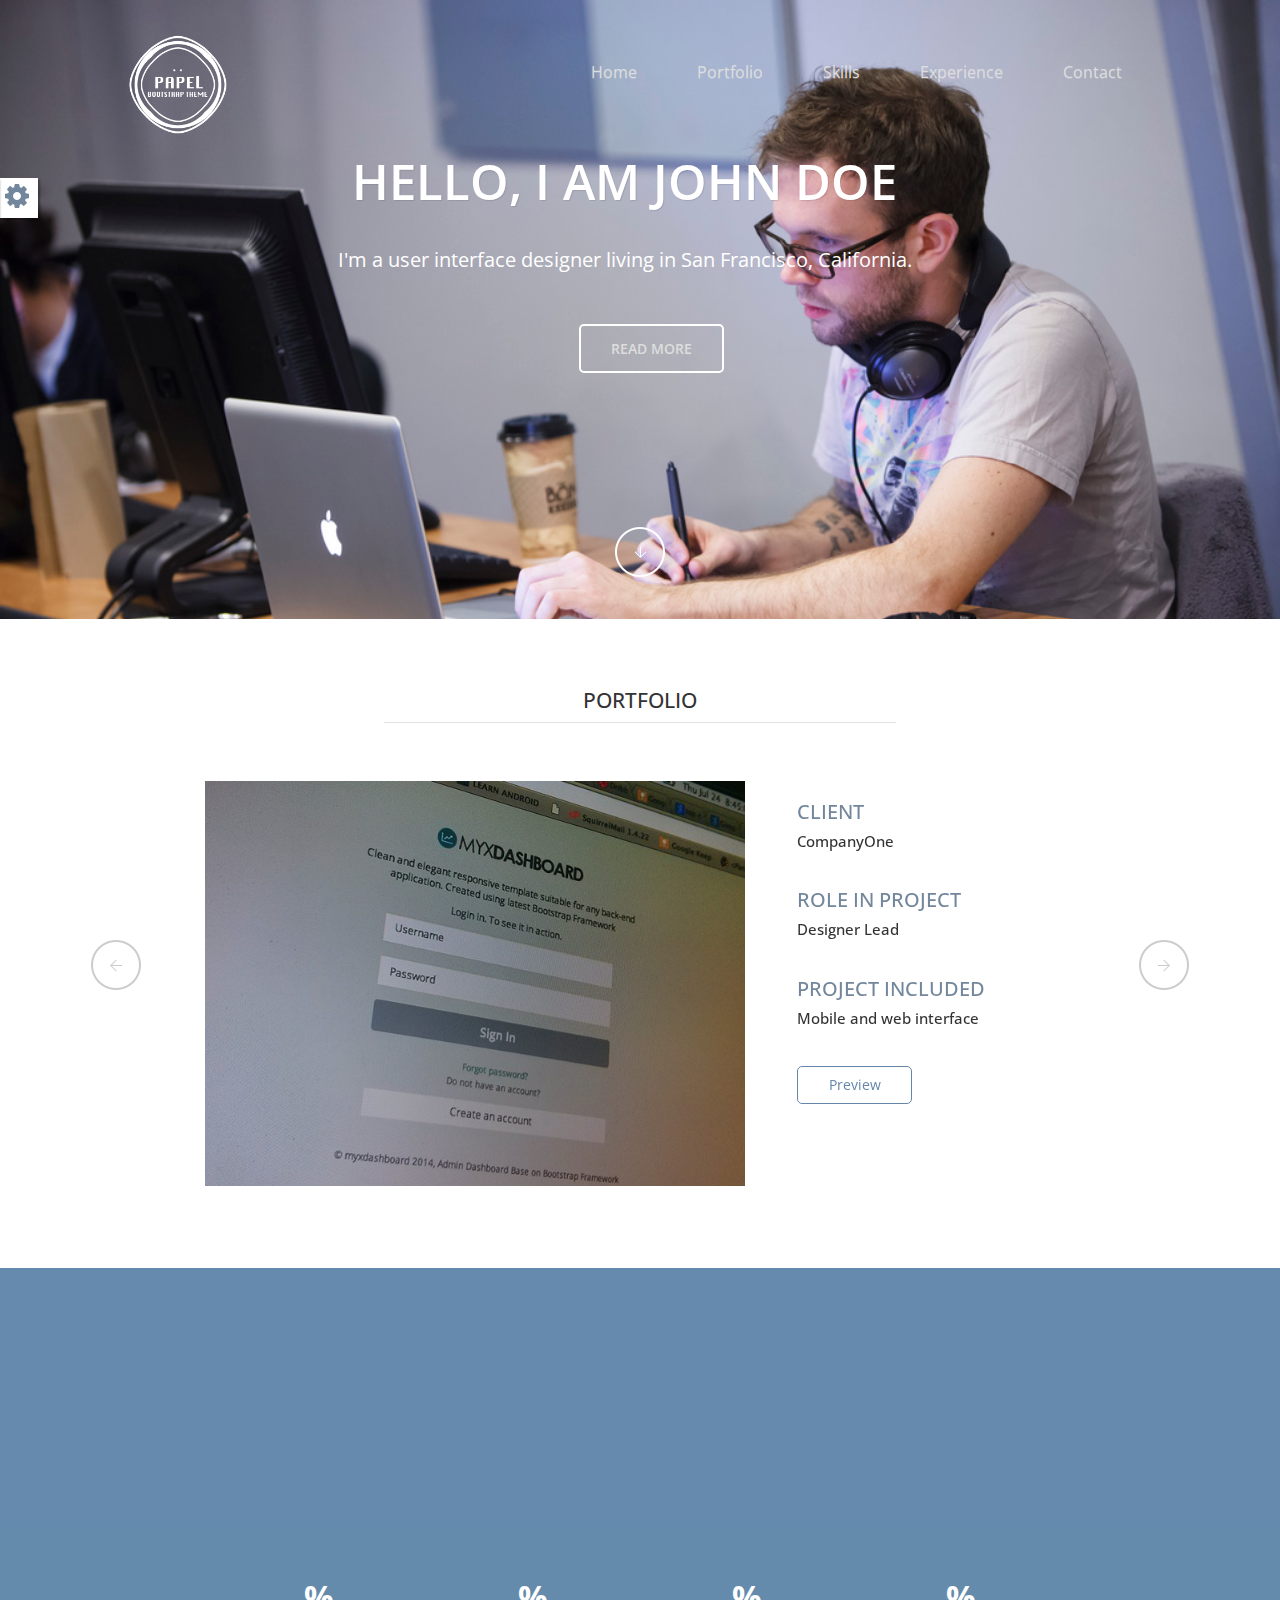
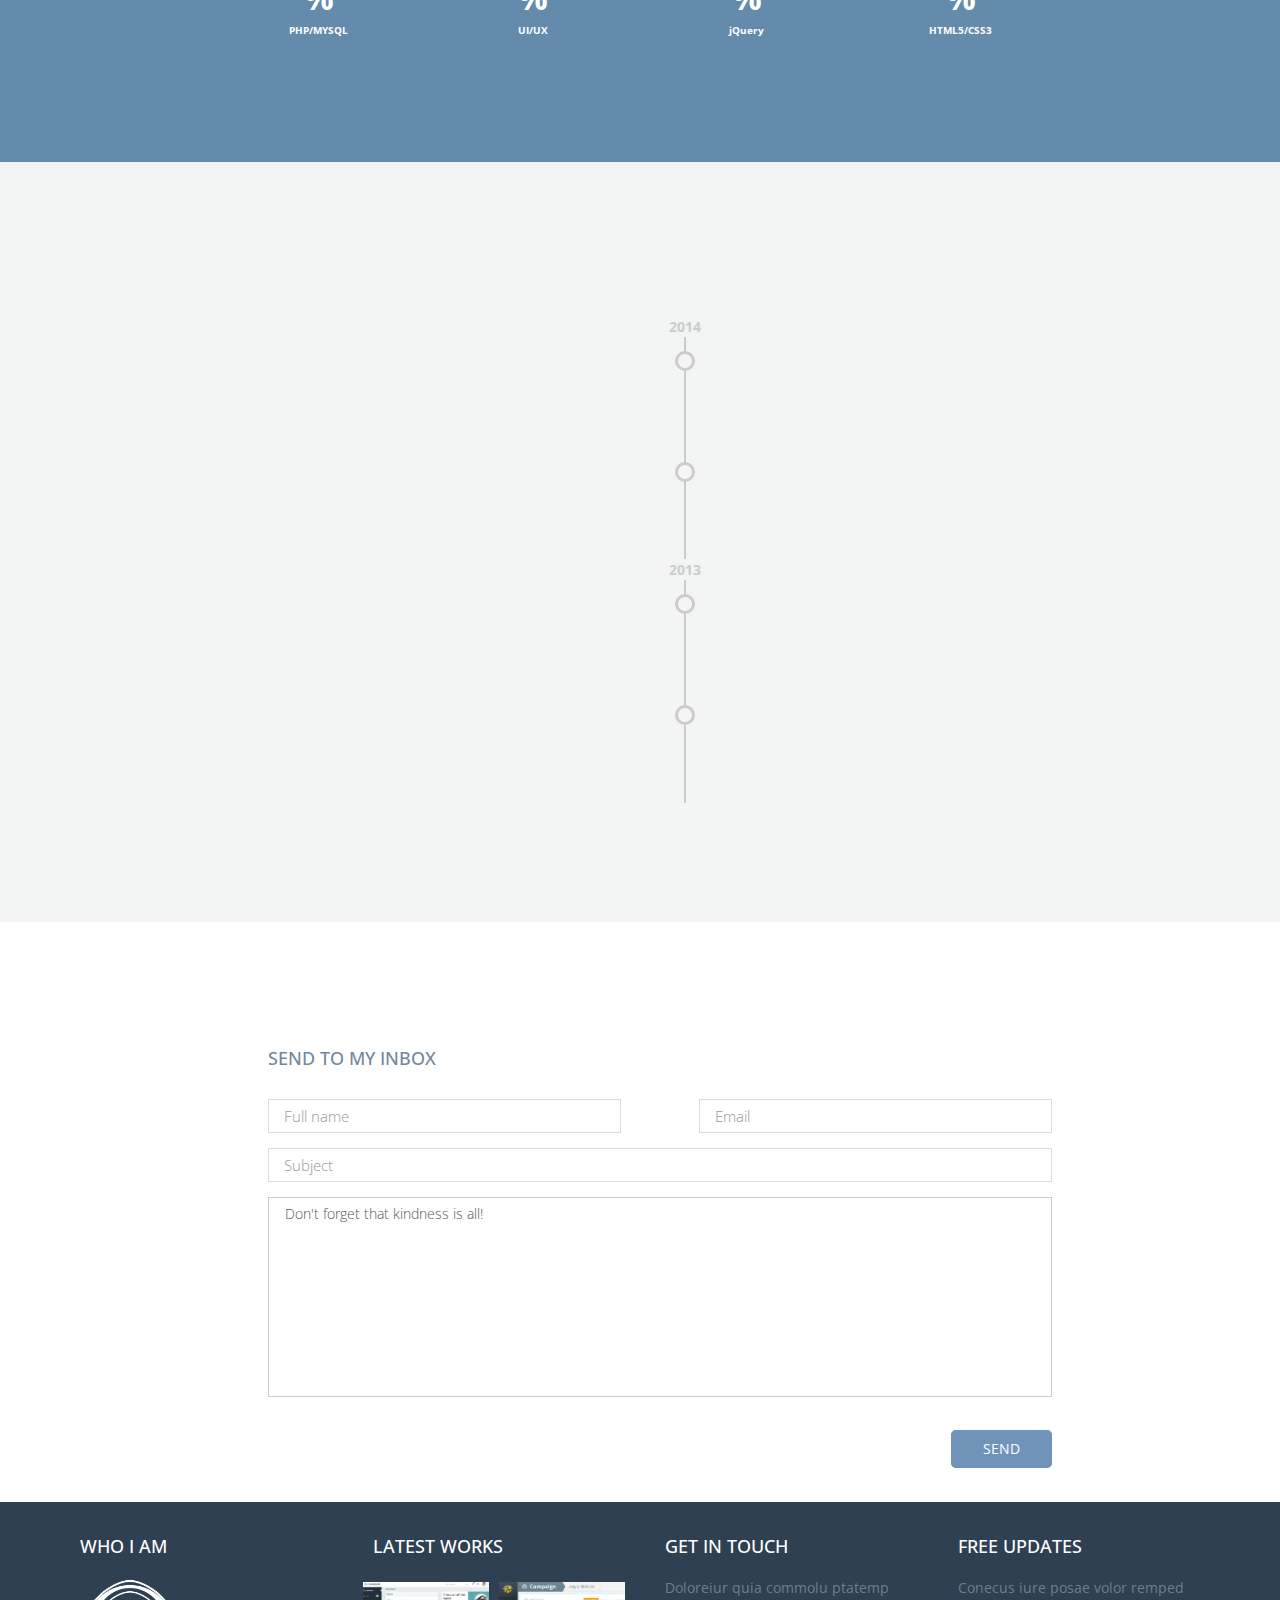
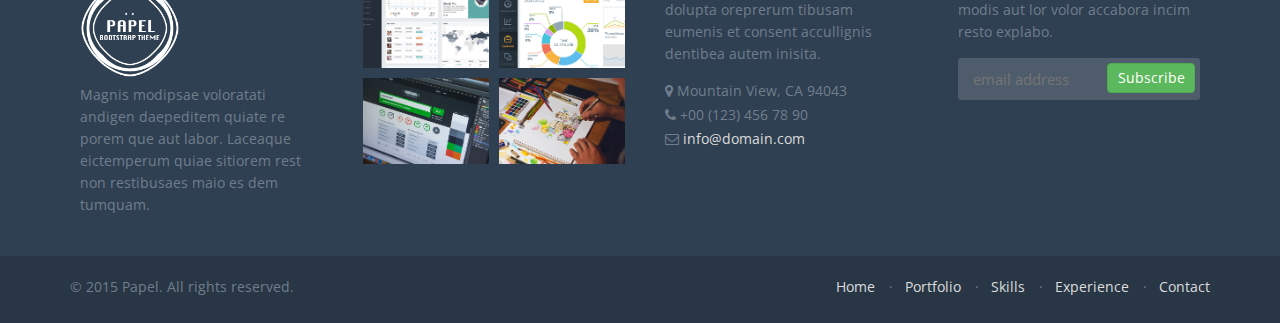
==== index.html @ 0b08dc77 "1" ====
<!DOCTYPE html>
<html lang="en">
  
<head>
    <meta charset="utf-8">
    <meta http-equiv="X-UA-Compatible" content="IE=edge">
    <meta name="viewport" content="width=device-width, initial-scale=1">
    <meta name="description" content="">
    <meta name="author" content="">
    <link rel="icon" href="favicon.ico">
	<title>Charan Bansal | Web Developer</title>
    
   
    <link href="css/bootstrap.css" rel="stylesheet" type='text/css' />
    <link href="css/font-awesome.css" rel="stylesheet" type='text/css' />


	
	<link href="css/owl.carousel.css" rel="stylesheet" type='text/css' />
	<link href="css/slider.css" rel="stylesheet" type='text/css' />
	<link href="css/style.css" rel="stylesheet" type='text/css' />
    

	<link href="http://fonts.googleapis.com/css?family=Open+Sans:400,600" rel="stylesheet" type="text/css" />

	
	<link href="css/switcher.css" rel="stylesheet" type='text/css' />

		<link rel="alternate stylesheet" type="text/css" href="css/style.css" title="one" />
		<link rel="alternate stylesheet" type="text/css" href="css/style1.css" title="two" />
	

	<link href="css/animate.css" rel="stylesheet" type='text/css' />
   
</head>
<body>
	<div class="content" id="home">
		<div class="wrap">
			
			<div class="header_style">	
				<!-- start h_menu -->
				<div class="h_menu">
				<ul class="flexy-menu thick orange">
				    <li> <a href="#home" class="scroll">Home</a></li>
				    <li><a href="#Portfolio" class="scroll">Portfolio</a></li>
				    <li><a href="#skills" class="scroll">Skills</a> </li>
				    <li><a class="scroll" href="#Experience">Experience</a></li>
				    <li><a href="#contact" class="scroll">Contact</a></li>
				</ul>
				</div>
				<!-- end h_menu -->
				<!-- start h_logo -->
				<div class="logo">
					<img src="images/logo.png" />
				</div>
				<div class="clearfix"></div>
			</div><!-- header_style -->

			<!--start-da-slider-->
		   	<div class="slider"> 
				<div id="da-slider" class="da-slider">
					<div class="da-slide">
						<h2>Hello, I am <span class="author"></span></h2>
						<p>I'm a user interface designer living in San Francisco, California.</p>
						<a href="#" class="da-link"><span>READ MORE</span></a>
					</div>
					<div class="da-slide">
						<h2>Tagline Goes Here</h2>
						<p>Using Lorem Ipsum With Passion Since Forever</p>
						<a href="#" class="da-link"><span>READ MORE</span></a>
					</div>
					<nav class="da-arrows">
						<span class="da-arrows-prev"></span>
						<span class="da-arrows-next"></span>
					</nav>
				</div>

				<div class="down-arrow">
				<a href="#Portfolio" class="scroll" ><span> </span></a>
				</div>	
			</div>
			<!--//End-da-slider-->

		</div><!--wrap-->
	</div><!-- content /home -->

	<!-- =======================================
	Portfolio Start
	======================================== -->
	<div class="group_2 portfolio" id="Portfolio">
		<h3 class="heading">PORTFOLIO</h3>
		
		<div class="group_2_items">
			<div class="wrap">
				<div id="owl-demo" class="owl-carousel">
					
					<div class="item">
						<div class="carousel">
					  	    <div class="group_2_img1 wow fadeInLeft" data-wow-duration="1200ms" data-wow-delay="300ms"><img src="images/img1.png" alt=""></div>
							<div class="group_2_text2 wow fadeInRight" data-wow-duration="1200ms" data-wow-delay="300ms">
								<div class="desc">
									<h1>client</h1>
									<h4>CompanyOne</h4>
								</div>

								<div class="desc">
									<h1>Role in project</h1>
									<h4>Designer Lead</h4>
								</div>
								<div class="desc">
									<h1>project included</h1>
									<h4>Mobile and web interface</h4>
								</div>
								<div class="button_2">
									<a href="#">Preview</a>
								</div>
							</div>
								<div class="clearfix"></div>
						 </div>
					</div>

					<div class="item">
						<div class="carousel">
					  	   <div class="group_2_img1">
								<img src="images/img2.png" alt="">
							</div>
							<div class="group_2_text2">
								<div class="desc">
									<h1>client</h1>
									<h4>The Company</h4>
								</div>
								<div class="desc">
									<h3>Role in project</h3>
									<h4>Designer Lead</h4>
								</div>
								<div class="desc">
									<h1>project included</h1>
									<h4>Responsive Mobile Website Templates </h4>
								</div>
								<div class="button_2">
									<a href="#">Preview</a>
								</div>
							</div>
								<div class="clearfix"></div>
						 </div>
					</div>

					<div class="item">
						<div class="carousel">
					  	    <div class="group_2_img1">
								<img src="images/img3.png" alt="">
							</div>
							<div class="group_2_text2">
								<div class="desc">
									<h1>client</h1>
									<h4>Awesome Inc.</h4>
								</div>
								<div class="desc">
									<h1>Role in project</h1>
									<h4>UI-UX Desgner</h4>
								</div>
								<div class="desc">
									<h1>project included</h1>
									<h4>Developing games in Android Mobiles</h4>
								</div>
								<div class="button_2">
									<a href="#">Preview</a>
								</div>
							</div>
								<div class="clearfix"></div>
						 </div>
					</div>	
					
				</div><!-- #owl-demo -->
			</div>
		</div>
	</div>		   
	<!-- =======================================
	Portfolio End
	======================================== -->


	<!-- =======================================
	Skills Start
	======================================== -->
		   <div class="skills" id="skills">
		   <section class="text-light">
					<div  class="wrap">
					<div class="row-content1">
						<h3 class="heading wow fadeInUp" data-wow-duration="1200ms" data-wow-delay="300ms">Skills</h3>
						<p class="para wow fadeInUp" data-wow-duration="1200ms" data-wow-delay="300ms">I am an experienced and passionate user interface designer with interaction design background.<br>My goal is to make the world wide web a better place by designing beautiful user experiences, one site at a time.</p>

					<div class="col-md-12 text-center">
						<div class="chart" data-percent="73" data-bar-color="#35AFBA" data-animate="4000">
							<div class="chart-content">
								<div class="percent"></div>
								<div class="chart-title">PHP/MYSQL</div>
							</div><!-- chart-content -->
						</div><!-- chart -->
						<div class="chart" data-percent="85" data-bar-color="#FF6060" data-animate="2500">
							<div class="chart-content">
								<div class="percent"></div>
								<div class="chart-title">UI/UX</div>
							</div><!-- chart-content -->
						</div><!-- chart -->
						<div class="chart" data-percent="70" data-bar-color="#3AD079" data-animate="3000">
							<div class="chart-content">
								<div class="percent"></div>
								<div class="chart-title">jQuery</div>
							</div><!-- chart-content -->
						</div><!-- chart -->
						<div class="chart" data-percent="40" data-bar-color="#58C0E3" data-animate="3500">
							<div class="chart-content">
								<div class="percent"></div>
								<div class="chart-title">HTML5/CSS3</div>
							</div><!-- chart-content -->
						</div><!-- chart -->
				</div><!-- col-md-12 -->
				<div class="clearfix"></div>
					</div>	
					</div>
				</section><!--text-light-->		
		   </div><!-- skills-->
	<!-- =======================================
	Skills End
	======================================== -->


	<!-- =======================================
	Experience Start
	======================================== -->
			<div class="exper" id="Experience">
				<div class="wrap">
					<h3 class="heading wow fadeInUp" data-wow-duration="1200ms" data-wow-delay="300ms">Work Experience</h3>
				<section class="row section">
					<div class="row-content2">
						<div class="timeline-label column six wow fadeInLeft" data-wow-duration="1000ms" data-wow-delay="300ms">
						
							<p>Specialties : User experience design, user interface design, brand identity, typography, print and packaging design, web standards, grid based layout.</p>
							<div class="brows_button_4">
								<a href="#">View on Linkedin</a>
							</div>
						</div><!-- timeline-label -->		
						<div class="timeline column six last">
							<div class="year">
								<time datetime="2013">2014</time>
								<div class="experience">
									<span class="circle"></span>
								<div class=" wow fadeInRight" data-wow-duration="1000ms" data-wow-delay="300ms">
									<div class="experience-img"><img src="images/asset01.jpg" alt=""></div>
									<div class="experience-info clear-after">
										<h5>Bootstrap</h5>
										<div class="role">UI/UX Designer</div>
										<p>May 2014 – November 2014<br />1065 La Avenida St, Mountain View, CA 94043</p>
									</div><!-- experience-info -->
								</div><!--wow -->
								</div><!-- experience -->



								<div class="experience">
									<span class="circle"></span>
								<div class=" wow fadeInRight" data-wow-duration="1000ms" data-wow-delay="600ms">
									<div class="experience-img"><img src="images/asset02.jpg" alt=""></div>
									<div class="experience-info clear-after">
										<h5>Amazon</h5>
										<div class="role">Web Designer</div>
										<p>June 2013 – May 2014<br />CSS Way, Menlo Park, CA 94025</p>
									</div><!-- experience-info -->
								</div><!--wow -->
								</div><!-- experience -->								
							</div><!-- year -->
							<div class="year year1">
								<time datetime="2012">2013</time>
								<div class="experience">
									<span class="circle"></span>
								<div class=" wow fadeInRight" data-wow-duration="1000ms" data-wow-delay="900ms">
									<div class="experience-img"><img src="images/asset03.jpg" alt=""></div>
									<div class="experience-info clear-after">
										<h5>Apple</h5>
										<div class="role">Product Manager</div>
										<p>August 2013 – December 2013<br />8 Eastwood Avenue Eastwood City Cyberpark</p>
									</div><!-- experience-info -->
								</div><!--wow -->	
								</div><!-- experience -->



								<div class="experience">
									<span class="circle"></span>
								<div class=" wow fadeInRight" data-wow-duration="1000ms" data-wow-delay="1200ms">
									<div class="experience-img"><img src="images/asset04.jpg" alt=""></div>
									<div class="experience-info clear-after">
										<h5>jQuery</h5>
										<div class="role">Programmer</div>
										<p>October 2012 – June 2013<br />121 E El Camino Real Sunnyvale, CA</p>
									</div><!-- experience-info -->
								</div><!--wow -->
								</div><!-- experience -->								
							</div><!-- year -->							
						</div><!-- timeline -->
						<div class="clearfix"></div>
					</div>	
				</section>
				</div>
			</div>
	<!-- =======================================
	Experience End
	======================================== -->



	<!-- =======================================
	Contact Start
	======================================== -->
	<div class="contact" id="contact">
		<h3 class="heading wow fadeInUp" data-wow-duration="1200ms" data-wow-delay="300ms">HAVE INTERESTING PROJECTS?</h3>
			
  		<div class="col-md-8 col-md-offset-2">

			<form id="contact-form">

				<ul> 
					<li><h4>SEND TO MY INBOX</h4></li>
					<li class="name">
						<input type="text" placeholder="Full name" class="form-control" required="">
						<div class="clearfix"></div>
					</li> 
					<li class="email">
						<input type="email" placeholder="Email" class="form-control" required="">
						<div class="clearfix"></div>
					</li> 		
					<li>
						<input type="text" placeholder="Subject" class="form-control" required="">
						<div class="clearfix"></div>
					</li> 
					<li>
						<textarea class="form-control" placeholder="Don't forget that kindness is all!"> Don't forget that kindness is all!</textarea>
						<div class="clearfix"></div>
					</li> 
					<div class="send"><a href="#">SEND</a></div>
				</ul>
			</form>
		</div><!-- col-md-6-->

	 	<div class="clearfix"></div>
		</div><!-- contact -->
		<!-- =======================================
		Contact End
		======================================== -->





		<!-- =======================================
		Footer Start
		======================================== -->
		<footer class="dark-bg">
			<div class="container inner">
				<div class="row">
					
					<div class="col-md-3 col-sm-6 inner">
						<h4>Who I am</h4>
						<div class="footer-logo">
						<a href="index-2.html"><img class="logo img-intext" src="images/logo.png" alt=""></a>
						</div>
						<p>Magnis modipsae voloratati andigen daepeditem quiate re porem que aut labor. Laceaque eictemperum quiae sitiorem rest non restibusaes maio es dem tumquam.</p>
					</div><!-- /.col -->
					
							<div class="col-md-3 col-sm-6 inner">
								<h4>Latest works</h4>
								
								<div class="row">								
									<div class="col-xs-6 thumb">
									<a href="#"><img src="images/work01.jpg" alt=""></a>
  									<div class="thehover"><i class="fa fa-link fa-4x"></i></div>
									</div><!-- /.thumb -->
									
									<div class="col-xs-6 thumb">
									<a href="#"><img src="images/work02.jpg" alt=""></a>
									<div class="thehover"><i class="fa fa-link fa-4x"></i></div>
									</div><!-- /.thumb -->
									
									<div class="col-xs-6 thumb">
									<a href="#"><img src="images/work03.jpg" alt=""></a>
									<div class="thehover"><i class="fa fa-link fa-4x"></i></div>
									</div><!-- /.thumb -->
									
									<div class="col-xs-6 thumb">
									<a href="#"><img src="images/work04.jpg" alt=""></a>
									<div class="thehover"><i class="fa fa-link fa-4x"></i></div>
									</div><!-- /.thumb -->	
								</div><!-- /.row -->
							</div><!-- /.col -->
					
					
							<div class="col-md-3 col-sm-6 inner">
								<h4>Get In Touch</h4>
								<p>Doloreiur quia commolu ptatemp dolupta oreprerum tibusam eumenis et consent accullignis dentibea autem inisita.</p>
								<ul class="contacts">
									<li><i class="fa fa-map-marker"></i> Mountain View, CA 94043</li>
									<li><i class="fa fa-phone"></i> +00 (123) 456 78 90</li>
									<li><i class="fa fa-envelope-o"></i> <a href="#">info@domain.com</a></li>
								</ul><!-- /.contacts -->
							</div><!-- /.col -->
					
							<div class="col-md-3 col-sm-6 inner">
								<h4>Free updates</h4>
								<p>Conecus iure posae volor remped modis aut lor volor accabora incim resto explabo.</p>
								
								<form class="form-inline newsletter" role="form">
									<label class="sr-only" for="exampleInputEmail">Email address</label>
									<input type="email" class="email" placeholder="email address">
									<button type="submit" class="btn btn-success btn-submit">Subscribe</button>
								</form>
						
							</div><!-- /.col -->
				</div><!-- /.row --> 
			</div><!-- container inner-->


				<div class="footer-bottom">
				<div class="container inner">
				<div class="row">
					<div class="col-md-6">
					<p class="copy">&copy; 2015 Papel. All rights reserved.</p>
					</div>
					
					<div class="col-md-6">
						<ul class="footer-menu">
							<li><a href="#home" class="scroll">Home</a></li>
							<li><a href="#Portfolio" class="scroll">Portfolio</a></li>
							<li><a href="#skills" class="scroll">Skills</a></li>
							<li><a href="#Experience" class="scroll">Experience</a></li>
							<li><a href="#contact" class="scroll">Contact</a></li>
						</ul><!-- .footer-menu -->
					</div>
				</div><!-- /.row --> 
				</div><!-- container inner-->
				<div class="clearfix"></div>
				</div><!-- .footer-bottom -->

		</footer>
		<!-- =======================================
		Footer End
		======================================== -->
		<a href="#" id="toTop" style="display: block;"><span id="toTopHover" style="opacity: 1;"></span></a>


	<!-- Demo Examples -->
    <!-- ADD Switcher -->
      <div class="demo_changer">
          <div class="demo-icon"><i class="fa fa-cog fa-2x"></i></div>
          <div class="form_holder">
              <div class="line"></div>
              <p>CHOOSE YOUR COLOR</p>
              
              <p>This plugin uses cookies. Choose a predefined color scheme here.</p>
              
              <div class="predefined_styles">
                  <a href="#" rel="one" class="styleswitch">
                  <img src="images/switcher/john_doe.jpg" /> John Doe
                  </a>	

					<a href="#" rel="two" class="styleswitch">
                  	<img src="images/switcher/jane_smith.jpg" /> Jane Smith
                  	</a>
              </div>
			  <span><a rel="stylesheet" class="styleswitch" href="indexc392.html?default=true">DEFAULT STYLE</a></span>
			  <div class="line"></div>
          </div>
      </div>
    <!-- END Switcher -->
	<!-- END Demo Examples -->
	




	<!-- Bootstrap core JavaScript -->
    <script type="text/javascript" src="js/jquery.min.js"></script>
    <script type="text/javascript" src="js/bootstrap.js"></script>

	<!-- Demo Examples -->
    <script type="text/javascript" src="js/color_switcher.js"></script>
	<!-- END Demo Examples -->

    <!--menu -->
	<script type="text/javascript" src="js/flexy-menu.js"></script>
	<!-- slider -->
	<script type="text/javascript" src="js/modernizr.custom.28468.js"></script>
	<script type="text/javascript" src="js/jquery.cslider.js"></script>

	<!-- scroll_top_btn -->
	<script type="text/javascript" src="js/move-top.js"></script>
	<script type="text/javascript" src="js/easing.js"></script>

	<!-- chart -->
	<script type="text/javascript" src="js/plugins.js"></script>
	<script type="text/javascript" src="js/script.js"></script>	

	<script type="text/javascript" src="js/owl.carousel.js"></script>
	<script type="text/javascript" src="js/wow.min.js"></script>



	<script type="text/javascript">
	$(document).ready(function(){
		$(".flexy-menu").flexymenu({
			speed: 400,type: "horizontal",align: "right"
		});

		 //Initiat WOW JS
     	 new WOW().init();
        	//smoothScroll.init();
	});




	//Slider
	$(function() {
	$('#da-slider').cslider({
		autoplay	: true,
		bgincrement	: 450
		});
	});
	
	//Owl carousel
	$(document).ready(function() {
		
		      $("#owl-demo").owlCarousel({
		        items : 1,
		        lazyLoad : true,
		        autoPlay : false,
		        navigation : true,
			    navigationText : ["",""],
			    rewindNav : true,
			    scrollPerPage :true,
			    pagination : false,
    			paginationNumbers: false,
		      });
		
		    });
		    

		    //scrooll
			$(document).ready(function() {
			
				var defaults = {
		  			containerID: 'toTop', 
					containerHoverID: 'toTopHover', 
					scrollSpeed: 1200,
					easingType: 'linear' 
		 		};
				
				
				$().UItoTop({ easingType: 'easeOutQuart' });
				
			});

		jQuery(document).ready(function($) {
			$(".scroll").click(function(event){		
				event.preventDefault();
				$('html,body').animate({scrollTop:$(this.hash).offset().top},1200);
			});
		});
		</script>
	 </body>

<!-- Mirrored from istran.net/papel/ by HTTrack Website Copier/3.x [XR&CO'2014], Sat, 09 May 2015 11:48:45 GMT -->
</html>
---- css/slider.css ----
/* Slide in from the right*/
.da-slide-fromright h2{
	-webkit-animation: fromRightAnim1 0.6s ease-in-out 0.8s both;
	-moz-animation: fromRightAnim1 0.6s ease-in-out 0.8s both;
	-o-animation: fromRightAnim1 0.6s ease-in-out 0.8s both;
	-ms-animation: fromRightAnim1 0.6s ease-in-out 0.8s both;
	animation: fromRightAnim1 0.6s ease-in-out 0.8s both;
}
.da-slide-fromright p{
	-webkit-animation: fromRightAnim2 0.6s ease-in-out 0.8s both;
	-moz-animation: fromRightAnim2 0.6s ease-in-out 0.8s both;
	-o-animation: fromRightAnim2 0.6s ease-in-out 0.8s both;
	-ms-animation: fromRightAnim2 0.6s ease-in-out 0.8s both;
	animation: fromRightAnim2 0.6s ease-in-out 0.8s both;
}
.da-slide-fromright .da-link{
	-webkit-animation: fromRightAnim3 0.4s ease-in-out 1.2s both;
	-moz-animation: fromRightAnim3 0.4s ease-in-out 1.2s both;
	-o-animation: fromRightAnim3 0.4s ease-in-out 1.2s both;
	-ms-animation: fromRightAnim3 0.4s ease-in-out 1.2s both;
	animation: fromRightAnim3 0.4s ease-in-out 1.2s both;
}
.da-slide-fromright .da-img{
	-webkit-animation: fromRightAnim4 0.6s ease-in-out 0.8s both;
	-moz-animation: fromRightAnim4 0.6s ease-in-out 0.8s both;
	-o-animation: fromRightAnim4 0.6s ease-in-out 0.8s both;
	-ms-animation: fromRightAnim4 0.6s ease-in-out 0.8s both;
	animation: fromRightAnim4 0.6s ease-in-out 0.8s both;
}
@-webkit-keyframes fromRightAnim1{
	0%{ left: 110%; opacity: 0; }
	100%{ left: 10%; opacity: 1; }
}
@-webkit-keyframes fromRightAnim2{
	0%{ left: 110%; opacity: 0; }
	100%{ left: 10%; opacity: 1; }
}
@-webkit-keyframes fromRightAnim3{
	0%{ left: 110%; opacity: 0; }
	1%{ left: 10%; opacity: 0; }
	100%{ left: 10%; opacity: 1; }
}
@-webkit-keyframes fromRightAnim4{
	0%{ left: 110%; opacity: 0; }
	100%{ left: 60%; opacity: 1; }
}

@-moz-keyframes fromRightAnim1{
	0%{ left: 110%; opacity: 0; }
	100%{ left: 10%; opacity: 1; }
}
@-moz-keyframes fromRightAnim2{
	0%{ left: 110%; opacity: 0; }
	100%{ left: 10%; opacity: 1; }
}
@-moz-keyframes fromRightAnim3{
	0%{ left: 110%; opacity: 0; }
	1%{ left: 10%; opacity: 0; }
	100%{ left: 10%; opacity: 1; }
}
@-moz-keyframes fromRightAnim4{
	0%{ left: 110%; opacity: 0; }
	100%{ left: 60%; opacity: 1; }
}

@-o-keyframes fromRightAnim1{
	0%{ left: 110%; opacity: 0; }
	100%{ left: 10%; opacity: 1; }
}
@-o-keyframes fromRightAnim2{
	0%{ left: 110%; opacity: 0; }
	100%{ left: 10%; opacity: 1; }
}
@-o-keyframes fromRightAnim3{
	0%{ left: 110%; opacity: 0; }
	1%{ left: 10%; opacity: 0; }
	100%{ left: 10%; opacity: 1; }
}
@-o-keyframes fromRightAnim4{
	0%{ left: 110%; opacity: 0; }
	100%{ left: 60%; opacity: 1; }
}

@-ms-keyframes fromRightAnim1{
	0%{ left: 110%; opacity: 0; }
	100%{ left: 10%; opacity: 1; }
}
@-ms-keyframes fromRightAnim2{
	0%{ left: 110%; opacity: 0; }
	100%{ left: 10%; opacity: 1; }
}
@-ms-keyframes fromRightAnim3{
	0%{ left: 110%; opacity: 0; }
	1%{ left: 10%; opacity: 0; }
	100%{ left: 10%; opacity: 1; }
}
@-ms-keyframes fromRightAnim4{
	0%{ left: 110%; opacity: 0; }
	100%{ left: 60%; opacity: 1; }
}

@keyframes fromRightAnim1{
	0%{ left: 110%; opacity: 0; }
	100%{ left: 10%; opacity: 1; }
}
@keyframes fromRightAnim2{
	0%{ left: 110%; opacity: 0; }
	100%{ left: 10%; opacity: 1; }
}
@keyframes fromRightAnim3{
	0%{ left: 110%; opacity: 0; }
	1%{ left: 10%; opacity: 0; }
	100%{ left: 10%; opacity: 1; }
}
@keyframes fromRightAnim4{
	0%{ left: 110%; opacity: 0; }
	100%{ left: 60%; opacity: 1; }
}
/* Slide in from the left*/
.da-slide-fromleft h2{
	-webkit-animation: fromLeftAnim1 0.6s ease-in-out 0.6s both;
	-moz-animation: fromLeftAnim1 0.6s ease-in-out 0.6s both;
	-o-animation: fromLeftAnim1 0.6s ease-in-out 0.6s both;
	-ms-animation: fromLeftAnim1 0.6s ease-in-out 0.6s both;
	animation: fromLeftAnim1 0.6s ease-in-out 0.6s both;
}
.da-slide-fromleft p{
	-webkit-animation: fromLeftAnim2 0.6s ease-in-out 0.6s both;
	-moz-animation: fromLeftAnim2 0.6s ease-in-out 0.6s both;
	-o-animation: fromLeftAnim2 0.6s ease-in-out 0.6s both;
	-ms-animation: fromLeftAnim2 0.6s ease-in-out 0.6s both;
	animation: fromLeftAnim2 0.6s ease-in-out 0.6s both;
}
.da-slide-fromleft .da-link{
	-webkit-animation: fromLeftAnim3 0.4s ease-in-out 1.2s both;
	-moz-animation: fromLeftAnim3 0.4s ease-in-out 1.2s both;
	-o-animation: fromLeftAnim3 0.4s ease-in-out 1.2s both;
	-ms-animation: fromLeftAnim3 0.4s ease-in-out 1.2s both;
	animation: fromLeftAnim3 0.4s ease-in-out 1.2s both;
}
.da-slide-fromleft .da-img{
	-webkit-animation: fromLeftAnim4 0.6s ease-in-out 0.6s both;
	-moz-animation: fromLeftAnim4 0.6s ease-in-out 0.6s both;
	-o-animation: fromLeftAnim4 0.6s ease-in-out 0.6s both;
	-ms-animation: fromLeftAnim4 0.6s ease-in-out 0.6s both;
	animation: fromLeftAnim4 0.6s ease-in-out 0.6s both;
}
@-webkit-keyframes fromLeftAnim1{
	0%{ left: -110%; opacity: 0; }
	100%{ left: 10%; opacity: 1; }
}
@-webkit-keyframes fromLeftAnim2{
	0%{ left: -110%; opacity: 0; }
	100%{ left: 10%; opacity: 1; }
}
@-webkit-keyframes fromLeftAnim3{
	0%{ left: -110%; opacity: 0; }
	1%{ left: 10%; opacity: 0; }
	100%{ left: 10%; opacity: 1; }
}
@-webkit-keyframes fromLeftAnim4{
	0%{ left: -110%; opacity: 0; }
	100%{ left: 60%; opacity: 1; }
}

@-moz-keyframes fromLeftAnim1{
	0%{ left: -110%; opacity: 0; }
	100%{ left: 10%; opacity: 1; }
}
@-moz-keyframes fromLeftAnim2{
	0%{ left: -110%; opacity: 0; }
	100%{ left: 10%; opacity: 1; }
}
@-moz-keyframes fromLeftAnim3{
	0%{ left: -110%; opacity: 0; }
	1%{ left: 10%; opacity: 0; }
	100%{ left: 10%; opacity: 1; }
}
@-moz-keyframes fromLeftAnim4{
	0%{ left: -110%; opacity: 0; }
	100%{ left: 60%; opacity: 1; }
}

@-o-keyframes fromLeftAnim1{
	0%{ left: -110%; opacity: 0; }
	100%{ left: 10%; opacity: 1; }
}
@-o-keyframes fromLeftAnim2{
	0%{ left: -110%; opacity: 0; }
	100%{ left: 10%; opacity: 1; }
}
@-o-keyframes fromLeftAnim3{
	0%{ left: -110%; opacity: 0; }
	1%{ left: 10%; opacity: 0; }
	100%{ left: 10%; opacity: 1; }
}
@-o-keyframes fromLeftAnim4{
	0%{ left: -110%; opacity: 0; }
	100%{ left: 60%; opacity: 1; }
}

@-ms-keyframes fromLeftAnim1{
	0%{ left: -110%; opacity: 0; }
	100%{ left: 10%; opacity: 1; }
}
@-ms-keyframes fromLeftAnim2{
	0%{ left: -110%; opacity: 0; }
	100%{ left: 10%; opacity: 1; }
}
@-ms-keyframes fromLeftAnim3{
	0%{ left: -110%; opacity: 0; }
	1%{ left: 10%; opacity: 0; }
	100%{ left: 10%; opacity: 1; }
}
@-ms-keyframes fromLeftAnim4{
	0%{ left: -110%; opacity: 0; }
	100%{ left: 60%; opacity: 1; }
}

@keyframes fromLeftAnim1{
	0%{ left: -110%; opacity: 0; }
	100%{ left: 10%; opacity: 1; }
}
@keyframes fromLeftAnim2{
	0%{ left: -110%; opacity: 0; }
	100%{ left: 10%; opacity: 1; }
}
@keyframes fromLeftAnim3{
	0%{ left: -110%; opacity: 0; }
	1%{ left: 10%; opacity: 0; }
	100%{ left: 10%; opacity: 1; }
}
@keyframes fromLeftAnim4{
	0%{ left: -110%; opacity: 0; }
	100%{ left: 60%; opacity: 1; }
}
/* Slide out to the right */
.da-slide-toright h2{
	-webkit-animation: toRightAnim1 0.6s ease-in-out 0.6s both;
	-moz-animation: toRightAnim1 0.6s ease-in-out 0.6s both;
	-o-animation: toRightAnim1 0.6s ease-in-out 0.6s both;
	-ms-animation: toRightAnim1 0.6s ease-in-out 0.6s both;
	animation: toRightAnim1 0.6s ease-in-out 0.6s both;
}
.da-slide-toright p{
	-webkit-animation: toRightAnim2 0.6s ease-in-out 0.3s both;
	-moz-animation: toRightAnim2 0.6s ease-in-out 0.3s both;
	-o-animation: toRightAnim2 0.6s ease-in-out 0.3s both;
	-ms-animation: toRightAnim2 0.6s ease-in-out 0.3s both;
	animation: toRightAnim2 0.6s ease-in-out 0.3s both;
}
.da-slide-toright .da-link{
	-webkit-animation: toRightAnim3 0.4s ease-in-out both;
	-moz-animation: toRightAnim3 0.4s ease-in-out both;
	-o-animation: toRightAnim3 0.4s ease-in-out both;
	-ms-animation: toRightAnim3 0.4s ease-in-out both;
	animation: toRightAnim3 0.4s ease-in-out both;
}
.da-slide-toright .da-img{
	-webkit-animation: toRightAnim4 0.6s ease-in-out both;
	-moz-animation: toRightAnim4 0.6s ease-in-out both;
	-o-animation: toRightAnim4 0.6s ease-in-out both;
	-ms-animation: toRightAnim4 0.6s ease-in-out both;
	animation: toRightAnim4 0.6s ease-in-out both;
}
@-webkit-keyframes toRightAnim1{
	0%{ left: 10%;  opacity: 1; }
	100%{ left: 100%; opacity: 0; }
}
@-webkit-keyframes toRightAnim2{
	0%{ left: 10%;  opacity: 1; }
	100%{ left: 100%; opacity: 0; }
}
@-webkit-keyframes toRightAnim3{
	0%{ left: 10%;  opacity: 1; }
	99%{ left: 10%; opacity: 0; }
	100%{ left: 100%; opacity: 0; }
}
@-webkit-keyframes toRightAnim4{
	0%{ left: 60%;  opacity: 1; }
	30%{ left: 55%;  opacity: 1; }
	100%{ left: 100%; opacity: 0; }
}

@-moz-keyframes toRightAnim1{
	0%{ left: 10%;  opacity: 1; }
	100%{ left: 100%; opacity: 0; }
}
@-moz-keyframes toRightAnim2{
	0%{ left: 10%;  opacity: 1; }
	100%{ left: 100%; opacity: 0; }
}
@-moz-keyframes toRightAnim3{
	0%{ left: 10%;  opacity: 1; }
	99%{ left: 10%; opacity: 0; }
	100%{ left: 100%; opacity: 0; }
}
@-moz-keyframes toRightAnim4{
	0%{ left: 60%;  opacity: 1; }
	30%{ left: 55%;  opacity: 1; }
	100%{ left: 100%; opacity: 0; }
}

@-o-keyframes toRightAnim1{
	0%{ left: 10%;  opacity: 1; }
	100%{ left: 100%; opacity: 0; }
}
@-o-keyframes toRightAnim2{
	0%{ left: 10%;  opacity: 1; }
	100%{ left: 100%; opacity: 0; }
}
@-o-keyframes toRightAnim3{
	0%{ left: 10%;  opacity: 1; }
	99%{ left: 10%; opacity: 0; }
	100%{ left: 100%; opacity: 0; }
}
@-o-keyframes toRightAnim4{
	0%{ left: 60%;  opacity: 1; }
	30%{ left: 55%;  opacity: 1; }
	100%{ left: 100%; opacity: 0; }
}

@-ms-keyframes toRightAnim1{
	0%{ left: 10%;  opacity: 1; }
	100%{ left: 100%; opacity: 0; }
}
@-ms-keyframes toRightAnim2{
	0%{ left: 10%;  opacity: 1; }
	100%{ left: 100%; opacity: 0; }
}
@-ms-keyframes toRightAnim3{
	0%{ left: 10%;  opacity: 1; }
	99%{ left: 10%; opacity: 0; }
	100%{ left: 100%; opacity: 0; }
}
@-ms-keyframes toRightAnim4{
	0%{ left: 60%;  opacity: 1; }
	30%{ left: 55%;  opacity: 1; }
	100%{ left: 100%; opacity: 0; }
}

@keyframes toRightAnim1{
	0%{ left: 10%;  opacity: 1; }
	100%{ left: 100%; opacity: 0; }
}
@keyframes toRightAnim2{
	0%{ left: 10%;  opacity: 1; }
	100%{ left: 100%; opacity: 0; }
}
@keyframes toRightAnim3{
	0%{ left: 10%;  opacity: 1; }
	99%{ left: 10%; opacity: 0; }
	100%{ left: 100%; opacity: 0; }
}
@keyframes toRightAnim4{
	0%{ left: 60%;  opacity: 1; }
	30%{ left: 55%;  opacity: 1; }
	100%{ left: 100%; opacity: 0; }
}
/* Slide out to the left*/
.da-slide-toleft h2{
	-webkit-animation: toLeftAnim1 0.6s ease-in-out both;
	-moz-animation: toLeftAnim1 0.6s ease-in-out both;
	-o-animation: toLeftAnim1 0.6s ease-in-out both;
	-ms-animation: toLeftAnim1 0.6s ease-in-out both;
	animation: toLeftAnim1 0.6s ease-in-out both;
}
.da-slide-toleft p{
	-webkit-animation: toLeftAnim2 0.6s ease-in-out 0.3s both;
	-moz-animation: toLeftAnim2 0.6s ease-in-out 0.3s both;
	-o-animation: toLeftAnim2 0.6s ease-in-out 0.3s both;
	-ms-animation: toLeftAnim2 0.6s ease-in-out 0.3s both;
	animation: toLeftAnim2 0.6s ease-in-out 0.3s both;
}
.da-slide-toleft .da-link{
	-webkit-animation: toLeftAnim3 0.6s ease-in-out 0.6s both;
	-moz-animation: toLeftAnim3 0.6s ease-in-out 0.6s both;
	-o-animation: toLeftAnim3 0.6s ease-in-out 0.6s both;
	-ms-animation: toLeftAnim3 0.6s ease-in-out 0.6s both;
	animation: toLeftAnim3 0.6s ease-in-out 0.6s both;
}
.da-slide-toleft .da-img{
	-webkit-animation: toLeftAnim4 0.6s ease-in-out 0.5s both;
	-moz-animation: toLeftAnim4 0.6s ease-in-out 0.5s both;
	-o-animation: toLeftAnim4 0.6s ease-in-out 0.5s both;
	-ms-animation: toLeftAnim4 0.6s ease-in-out 0.5s both;
	animation: toLeftAnim4 0.6s ease-in-out 0.5s both;
}
@-webkit-keyframes toLeftAnim1{
	0%{ left: 10%;  opacity: 1; }
	30%{ left: 15%;  opacity: 1; }
	100%{ left: -50%; opacity: 0; }
}
@-webkit-keyframes toLeftAnim2{
	0%{ left: 10%;  opacity: 1; }
	30%{ left: 15%;  opacity: 1; }
	100%{ left: -50%; opacity: 0; }
}
@-webkit-keyframes toLeftAnim3{
	0%{ left: 10%;  opacity: 1; }
	100%{ left: -50%; opacity: 0; }
}
@-webkit-keyframes toLeftAnim4{
	0%{ left: 60%;  opacity: 1; }
	70%{ left: 30%;  opacity: 0; }
	100%{ left: -50%; opacity: 0; }
}

@-moz-keyframes toLeftAnim1{
	0%{ left: 10%;  opacity: 1; }
	30%{ left: 15%;  opacity: 1; }
	100%{ left: -50%; opacity: 0; }
}
@-moz-keyframes toLeftAnim2{
	0%{ left: 10%;  opacity: 1; }
	30%{ left: 15%;  opacity: 1; }
	100%{ left: -50%; opacity: 0; }
}
@-moz-keyframes toLeftAnim3{
	0%{ left: 10%;  opacity: 1; }
	100%{ left: -50%; opacity: 0; }
}
@-moz-keyframes toLeftAnim4{
	0%{ left: 60%;  opacity: 1; }
	70%{ left: 30%;  opacity: 0; }
	100%{ left: -50%; opacity: 0; }
}

@-o-keyframes toLeftAnim1{
	0%{ left: 10%;  opacity: 1; }
	30%{ left: 15%;  opacity: 1; }
	100%{ left: -50%; opacity: 0; }
}
@-o-keyframes toLeftAnim2{
	0%{ left: 10%;  opacity: 1; }
	30%{ left: 15%;  opacity: 1; }
	100%{ left: -50%; opacity: 0; }
}
@-o-keyframes toLeftAnim3{
	0%{ left: 10%;  opacity: 1; }
	100%{ left: -50%; opacity: 0; }
}
@-o-keyframes toLeftAnim4{
	0%{ left: 60%;  opacity: 1; }
	70%{ left: 30%;  opacity: 0; }
	100%{ left: -50%; opacity: 0; }
}

@-ms-keyframes toLeftAnim1{
	0%{ left: 10%;  opacity: 1; }
	30%{ left: 15%;  opacity: 1; }
	100%{ left: -50%; opacity: 0; }
}
@-ms-keyframes toLeftAnim2{
	0%{ left: 10%;  opacity: 1; }
	30%{ left: 15%;  opacity: 1; }
	100%{ left: -50%; opacity: 0; }
}
@-ms-keyframes toLeftAnim3{
	0%{ left: 10%;  opacity: 1; }
	100%{ left: -50%; opacity: 0; }
}
@-ms-keyframes toLeftAnim4{
	0%{ left: 60%;  opacity: 1; }
	70%{ left: 30%;  opacity: 0; }
	100%{ left: -50%; opacity: 0; }
}

@keyframes toLeftAnim1{
	0%{ left: 10%;  opacity: 1; }
	30%{ left: 15%;  opacity: 1; }
	100%{ left: -50%; opacity: 0; }
}
@keyframes toLeftAnim2{
	0%{ left: 10%;  opacity: 1; }
	30%{ left: 15%;  opacity: 1; }
	100%{ left: -50%; opacity: 0; }
}
@keyframes toLeftAnim3{
	0%{ left: 10%;  opacity: 1; }
	100%{ left: -50%; opacity: 0; }
}
@keyframes toLeftAnim4{
	0%{ left: 60%;  opacity: 1; }
	70%{ left: 30%;  opacity: 0; }
	100%{ left: -50%; opacity: 0; }
}
---- css/style.css ----
/*   
Template Name: Papel - Single page portfolio theme
Template URI: http://myxvip.com/papel/
Description: Bootstrap Theme
Author: Erwin Agpasa
Author URI: http://istran.net
License: GNU General Public License version 3.0
License URI: http://www.gnu.org/licenses/gpl-3.0.html
Version: 2.0
*/


a { text-decoration:none; color: #ddd!important; }
a:hover{ 
	text-decoration:none; 
	color: #fff!important; 
	}

nav.vertical ul li{	display:block;}
nav.horizontal ul li{display: inline-block;}

img{max-width:100%;}

body {
	background: #5AA9CE url(../images/bg2.png) no-repeat;
	background-size: 100%;
	background-size:cover;
	background-attachment:fixed;
	padding: 0;
	margin: 0;
	font-family: 'Open Sans', sans-serif;
	font-size: 100%;
	color: #73879C;
    font-size: 14px;
	line-height: 150%;
    -webkit-font-smoothing: antialiased;
    -webkit-text-size-adjust: 100%;
	/*-moz-osx-font-smoothing: grayscale;*/
	text-rendering: optimizeLegibility;
	overflow-x: hidden !important;
	height: auto !important;
	}

.wrap{
	margin:0 auto;
	width:80%;
	}


.content {
	background: url(../images/john_doe.jpg) no-repeat;
	background-size: 100%;
	background-size:cover;
	}

.heading{
	color:#333;
	border-bottom: 1px solid #E1E1E1;
	width: 40%;
	margin: 0 auto;
	font-size: 1.5em;
	text-transform: uppercase;
	text-align: center;
	padding-bottom: 10px;
	}


/*===================================================================================*/
/*	HERO
/*===================================================================================*/
.header_style{
	padding:50px 0 0 0;
	}


.logo {
	float: left;
	text-align: center;
	margin: -60px 0 0 0;
	}

.logo img {
	width: 100px;
	}


.author:after{
  content: "John Doe";
}​


/* start h_menu */
.h_menu{
	float:right;
	margin-top: 0.6em;
	}

.flexy-menu{
	width:100%;
	margin:0;
	padding:0;
	position:relative;
	float:left;
	list-style:none;
	}

.flexy-menu li{
	display:inline;
	font-size:13px;
	margin:0;
	padding:0;
	float:left;
	line-height:20px;
	position:relative;
	}

.flexy-menu>li>a{
	display: block;
	color: #FFF;
	padding: 12px 30px 12px 30px;
	font-family: 'Open Sans', sans-serif;
	font-size: 16px;
	font-weight: 400;
	text-shadow: 0 1px 0 rgba(255, 255, 255, 0.2);
	transition: background-color 0.5s ease-out;
	-o-transition: background-color 0.5s ease-out;
	-moz-transition: background-color 0.5s ease-out;
	-webkit-transition: background-color 0.5s ease-out;
	transition: 0.5s all;
	-webkit-transition: 0.5s all;
	-moz-transition: 0.5s all;
	-o-transition: 0.5s all;
	}

.flexy-menu>li>a:hover{
	color:#55C1E5;
	}

.flexy-menu li.right{
	float:right
	}
.flexy-menu ul,.flexy-menu ul li ul{
	list-style:none;
	margin:0;
	padding:0;
	display:none;
	position:absolute;
	z-index:99999;
	width: 200px;
	background:#333;
	box-shadow:0 1px 1px rgba(0,0,0,0.3);
}
.flexy-menu ul{
	top:60px;
	left:0;
}
.flexy-menu ul li ul{
	top:0;
	left:100%;
}
.flexy-menu ul li{
	clear:both;
	width:100%;
	border:0;
	font-size:13px;
}
.flexy-menu ul li a{
	text-transform: capitalize;
	font-size: 13px;
	padding:10px 20px;
	width:100%;
	color:#dedede;
	text-decoration:none;
	display:inline-block;
	float:left;clear:both;
	box-sizing:border-box;
	-moz-box-sizing:border-box;
	-webkit-box-sizing:border-box;
	-webkit-transition:color .2s linear,background .2s linear;
	-moz-transition:color .2s linear,background .2s linear;
	-o-transition:color .2s linear,background .2s linear;
	transition:color .2s linear,background .2s linear;
}
.flexy-menu>li .arrow{
	position:absolute;
	color:#dedede;
	top:20px;
	right:8px;
	font-size:17px;
}

.flexy-menu i{
	line-height:20px!important;
	margin-right:6px;
	font-size:18px;
	float:left;
}
.flexy-menu>li.showhide{
	display:none;
	width:100%;
	height:40px;
	cursor:pointer;
	color:#dedede;
}
.flexy-menu>li.showhide span.title{
	margin: 10px 0 0 15px;
	float: left;
	font-size: 1.3em;
	color: #FFF;
}
.flexy-menu>li.showhide span.icon{
	margin: 12px 10px;
	float: right;
}
.flexy-menu>li.showhide .icon em{
	margin-bottom:3px;
	display:
	block;width:20px;
	height:3px;
	background:#fff;
}
.h_menu > ul > li.showhide > span.icon > em:nth-child(4) {
	display: none;
}



/*Slider*/

.da-slider{
	width: 100%;
	height:350px;
	position: relative;
	overflow: hidden;
	-webkit-transition: background-position 1s ease-out 0.3s;
	-moz-transition: background-position 1s ease-out 0.3s;
	-o-transition: background-position 1s ease-out 0.3s;
	-ms-transition: background-position 1s ease-out 0.3s;
	transition: background-position 1s ease-out 0.3s;
	text-align:center;
	margin-top: 0em;
	}

.da-slide{
	position: absolute;
	width: 100%;
	height: 100%;
	top: 0px;
	left: 0px;
	text-align: left;
	font-family: 'Open Sans', sans-serif;
}
.da-slide-current{
	z-index: 1000;
}
.da-slider-fb .da-slide{
	left: 100%;
}
.da-slider-fb  .da-slide.da-slide-current{
	left: 0px;
}
.da-slide h2,
.da-slide p,
.da-slide .da-link,
.da-slide .da-img{
	position: absolute;
	opacity: 0;
	left: 110%;
}
.da-slider-fb .da-slide h2,
.da-slider-fb .da-slide p,
.da-slider-fb .da-slide .da-link{
	left: 10%;
	opacity: 1;
}
.da-slider-fb .da-slide .da-img{
	left: 60%;
	opacity: 1;
}
.da-slide h2{
	color:#FFFFFF;
	width: 77%;
	top:0px;
	white-space: nowrap;
	z-index: 10;
	font-weight:600;
	text-shadow: 1px 1px 1px rgba(0,0,0,0.1);
	font-size:3.5em;
	text-align: center;
	font-family: 'Open Sans', sans-serif;
	text-transform: uppercase;
}
.da-slide p{
	top:110px;
	color: #FFFFFF;
	font-size: 1.4em;
	height: 80px;
	overflow: hidden;
	font-family: 'Open Sans', sans-serif;
	font-weight: 400;
	line-height: 29px;
	text-align: center;
	margin: 0 auto;
	width: 77%;
}
.da-img{
	display:none;
}
.da-slide .da-img{
	text-align: center;
	width: 30%;
	top: 51px;
	height: 256px;
	line-height: 320px;
	left: 110%; /*60%*/
}
.da-slide .da-link{
	top:175px; /*depends on p height*/
	font-family: 'Open Sans', sans-serif;
	display:inline-block;
	color:#ffffff;
	font-size:1em;
	font-weight:600;
	text-decoration:none;
	text-align:center;
	margin-left: 34%;
	margin-top: 1em;
	padding:12px 30px;
	border:2px solid #fff;
	transition: 0.5s all;
	-webkit-transition: 0.5s all;
	-moz-transition: 0.5s all;
	-o-transition: 0.5s all;
	border-radius: 5px;
	-moz-border-radius: 5px;
	-o-border-radius:5px;	
}
.down-arrow
{
	width:50px;
	margin: 0 auto;
	padding: 3em 0em;
}
.down-arrow span{
	background: url(../images/downarrow.png);
	width:50px;
	height: 50px;
	display:block;
}
 .da-link:hover{
 	background: #fff;
 	color:#333!important;
 }
.da-arrows{
	-moz-user-select: none;
	-webkit-user-select: none;
}
.da-arrows span{
	position: absolute;
	top: 50%;
	cursor: pointer;
	z-index: 2000;
	opacity: 0;
	height:60px;
	width:60px;
	-webkit-transition: opacity 0.4s ease-in-out-out 0.1s;
	-moz-transition: opacity 0.4s ease-in-out-out 0.1s;
	-o-transition: opacity 0.4s ease-in-out-out 0.1s;
	-ms-transition: opacity 0.4s ease-in-out-out 0.1s;
	transition: opacity 0.4s ease-in-out-out 0.1s;
}
.da-arrows-prev{
	background: url(../images/sprite.png) no-repeat 0px 0px;
}
.da-arrows-next{
	background: url(../images/sprite.png) no-repeat -80px 0px;
}
.da-slider:hover .da-arrows span{
	opacity: 1;
}
.da-arrows span.da-arrows-next:after{
	background-position: top right;
}
.da-arrows span.da-arrows-prev{
	left: 15px;
}
.da-arrows span.da-arrows-next{
	right: 15px;
}
.da-slide-current h2,
.da-slide-current p,
.da-slide-current .da-link{
	left: 10%;
	opacity: 1;
}
.da-slide-current .da-img{
	left: 60%;
	opacity: 1;
}

/*===================================================================================*/
/*	PORTFOLIO
/*===================================================================================*/
.portfolio {
	background-color: #fff;
	}

.desc h1{
	font-size: 20px;
	text-transform: uppercase;
	}

.owl-carousel {
	width: 95%;
	margin: 0 auto;
	padding: 2%;
	}

.item h4 a{
	font-size: 1em;
	}

.group_2_items {
	padding-top: 1em;
	}

.group_2_img1 {
	width: 62%;
	}

.group_2 {
	padding: 3em 0em 1em 0em;
	}

#owl-demo .item{
  	margin: 0.5em;
	transition: 0.5s all;
	-webkit-transition: 0.5s all;
	-moz-transition: 0.5s all;
	-o-transition: 0.5s all;
	padding: 1em;
	cursor:pointer;
    }

#owl-demo .item:hover a{
	color:#171717;
    }

#owl-demo .item img{
    display: block;
    height: auto;
    width: 100%;
    }

.item img,.item a,.item p{
	transition: 0.5s all;
	-webkit-transition: 0.5s all;
	-moz-transition: 0.5s all;
	-o-transition: 0.5s all;
	}

.item img:hover,.item a:hover,.item p:hover{
	opacity:1;
	}

.owl-theme .owl-controls{
	margin-top: 10px;
	text-align: center;
	}

.carousel{
	margin: 0 0.7em;
	transition:0.5s all;
	-webkit-transition:0.5s all;
	-moz-transition:0.5s all;
	-o-transition:0.5s all;
	}

.flexslider .slides img {
	width: 100%; 
	display: block;
	}

.caption-info-head-right span{
	width:20px;
	height:16px;
	background:url(../images/arrows.html) no-repeat 0px 0px;
	display:inline-block;
	}

.group_1 {
	padding: 2em 0em;
	background: #F4F4F4;
	}

.group_1_img {
	float:left;
	background-color: #ddd;
	}

.group_3_img {
	float: left;
	}

.group_3_img img{
	border-radius: 50px;
	-webkit-border-radius: 50px;
	-moz-border-radius: 50px;
	-o-border-radius: 50px;
	}

.group_1_img .ui {
	padding: 1.5em 1.7em;
	color:#fff;
	background: #FF605F;
	float: left;
	font-size: 2.8em;
	font-weight: 900;
	border-radius: 120px;
	-webkit-border-radius: 120px;
	-moz-border-radius: 120px;
	-o-border-radius: 120px;
	text-shadow: 0px 0px 2px #fff;
	}

.group_1_img .ux {
	padding: 1.5em 1.55em;
	color: #5EC2E7;
	background: rgba(230, 231, 231, 0.56);
	float: left;
	font-size: 2.8em;
	font-weight: 900;
	border-radius: 120px;
	-webkit-border-radius: 120px;
	-moz-border-radius: 120px;
	-o-border-radius: 120px;
	text-shadow: 0px 0px 2px #5EC2E7;
	margin-left: -58px;
	}

.group_1_img .fontend {
	padding: 2.283em 0.4em;
	font-size: 2.1em;
	background: #34CF75;
	color: #FFF;
	text-shadow: 0px 0px 2px #fff;
	}

.group_1_img .core {
	padding: 1.75em 1.2em;
	background: #35AFBA;
	font-size: 2.5em;
	}
.group_1_img .ui1 {
	padding: 1.5em 1.7em;
	font-size: 2.8em;
	color:#FF605F;
	text-shadow: 0px 0px 2px #FF605F;
	}

.group_1_text {
	float: right;
	width: 55%;
	margin: 2% 0% 3% 4%;
	background-color: #fff;
	}

.group_1_text h3 {
	color: #333;
	font-size: 1.6em;
	font-weight: 900;
	padding-bottom: 25px;
	}

.group_1_text p {
	color:#666666;
	font-size: 1em;
	line-height: 1.9em;
	}

.group_2 {
	padding: 5em 0em 1em 0em;
	}

.group_2_img1 {
	float:left;
	}

.group_2_img1 img {
	width:100%;
	}

.group_2_items {
	padding-top: 0;
	}

.desc {
	padding-top:0px;
	}

.group_2_text2 {
	margin: 0;
	padding: 0;
	float: right;
	width:32%;
	}

.group_2_text2 h4 {
	font-size: 15px!important;
	color:#333333;
	font-size: 0.95em;
	padding-bottom: 20px;
	}

.button_2 {
	margin: 2em 0em;
	}

.button_2 a{
	border:1px solid #6687a9;
	/*background-color: #6687a9;*/
	font-size: 1em;
	padding: 0.6em 2.2em;
	color:#6687a9!important;
	border-radius: 5px;
	-webkit-border-radius: 5px;
	-o-border-radius: 5px;
	-moz-border-radius: 5px;
	}

.button_2 a:hover{
	background-color: #7094b9;
	border:1px solid #7094b9;
	color:#fff!important;
	text-decoration: none;
	}


.brows_button_4 a{
	border:1px solid #6687a9;
	/*background-color: #6687a9;*/
	font-size: 1em;
	padding: 0.6em 2.2em;
	color:#6687a9!important;
	border-radius: 5px;
	-webkit-border-radius: 5px;
	-o-border-radius: 5px;
	-moz-border-radius: 5px;
	}

.brows_button_4 a:hover {
	background-color: #7094b9;
	border:1px solid #7094b9;
	color:#fff!important;
	text-decoration: none;
	}

/*===================================================================================*/
/*	SKILLS
/*===================================================================================*/

.skills{
	background: rgb(102, 135, 169); /* Fall-back for browsers that don't support rgba */
    background: rgba(102, 135, 169, 0.9);
	}

.skills .heading{
	color:#fff;
	border-bottom: 1px solid #E1E1E1;
	width: 40%;
	margin: 0 auto;
	font-size: 1.5em;
	text-transform: uppercase;
	text-align: center;
	padding-bottom: 10px;
	}

.para{
	font-size: 15px!important;
	color:#fff;
	padding:3em 0em 4em 0em;
	text-align: center;
	}

.centertxt {
	width: 95%;
	margin: 0 auto;
	}

.text-light {
	padding: 3em 0em;
 	}

.chart {
    position: relative;
    display: inline-block;
    margin: 3em;
    width: 130px;
    height: 130px;
    text-align: center;
	}

.chart canvas {
    width: 130px;
    height: 130px;
	}

.chart-content {
    position: absolute;
    top: 0;
    left: 0;
    width: 100%;
	}

.percent,
.count-number,
.count-number-done {
    color: #fff;
    font-weight: 700;
    font-size: 2.333em;
    line-height: 1.34;
	}

.text-light .percent,
.text-light .count-number,
.text-light .count-number-done {
    color: #fff;
	}

.percent:after {
    content: '%';
	}

.chart-title,
.count-subject {
    font-weight: 700;
    font-size: 10px;
	}

.chart-title {
    color: #fff;
	}

.text-light .chart-title,
.text-light .count-subject {
    color: #fff;
	}

.text-light .timeline .experience-info p {
    color: rgba(255,255,255,0.7);
	}

.text-light .timeline time {
    color: rgba(255,255,255,0.5);
	}

.text-light .timeline .experience,
.text-light .timeline .experience .circle {
    border-color: rgba(255,255,255,0.5);
	}


/*===================================================================================*/
/*	TIMELINE
/*===================================================================================*/
.exper {
	padding: 4em 0em;
	background: #F2F5F4;
	}

.timeline-label h4 {
    margin-top: 0;
    font-size: 1.9em;
    color:#55C1E5;
    padding:1em 0em;
    font-weight: 600;
	}

.timeline-label p {
    font-size: 1.09em;
    color:#555;
    padding: 0.5em 0em;
    line-height: 1.7em;
	}

.timeline-label {
	padding: 6em 0em;
	}

.timeline .experience {
    position: relative;
    float: left;
    margin-left: 2em;
    padding-left: 4em;
    border-left: 2px solid #ccc;
	}

.timeline .experience-info h5 {
    margin-top: 0;
    margin-bottom: 0.333em;
    font-size: 1.1em;
    color:#2C2C2C;
    font-weight: 600;
	}

.timeline .experience-info .role {
    font-size: 0.9em;
    color:#323232;
	}

.timeline .experience-info p {
    font-size: 0.9em;
    color:#555;
    font-weight: 300;
    line-height: 1.7em;
	}

.timeline time {
    display: block;
    width: 4.111em;
    color: #ccc;
    text-align: center;
    font-weight: 700;
	}

.timeline .experience-img,
.timeline .experience-info,
.timeline .experience-info h5,
.timeline .experience-info .role,
.timeline .experience-info p {
    clear: none;
	}

.timeline .experience .circle {
    position: absolute;
    top: 1em;
    left: -11px;
    display: block;
    width: 20px;
    height: 20px;
    border: 3px solid #ccc;
    -webkit-border-radius: 50%;
    -moz-border-radius: 50%;
    border-radius: 50%;
    background-color: #F5F5F5;
	}

.timeline .experience-img {
    float: left;
    width: 4em;
    height: 4em;
	}

.timeline .experience-img img {
    -webkit-border-radius: 25%;
    -moz-border-radius: 25%;
    border-radius: 25%;
    -webkit-box-shadow: 0px 1px 2px rgba(0, 0, 0, 0.08);
    -moz-box-shadow: 0px 1px 2px rgba(0, 0, 0, 0.08);
    box-shadow: 0px 1px 2px rgba(0, 0, 0, 0.08);
    width: 100%;
	}

.timeline .experience-info {
    margin-left: 5.444em;
	}


.row-content2 {
	padding: 6% 8%;
	}
.column.six, .column.half, .column.threesixths, .column.twofourths {
	width: 40%;
	}

.column {
	margin-left: 0;
	margin-right: 3.8%;
	}

.column {
	clear: none;
	float: left;
	min-height: 1px;
	}

.column.six, .column.half, .column.threesixths, .column.twofourths {
	width: 48%;
	}

.column.last, .column.reset {
	margin-right: 0 !important;
	}

.column {
	margin-left: 0;
	margin-right: 3.8%;
	}

.experience-info p {
	margin-top: 0.67em;
	margin-bottom: 1.34em;
	}

.brows_button_4 {
	margin: 3em 0em;
	}



/*===================================================================================*/
/*	CONTACT
/*===================================================================================*/
.contact {
	padding-top: 50px;
	background-color: #fff;
	}

.contact form {
	padding-top: 2em;
	}

form li {
	list-style: none;
	display: block;
	margin: 15px 0px;
	background: #fff;
	}

textarea:focus, 
input[type="text"]:focus, 
input[type="email"]:focus, 
.uneditable-input:focus {
    border-color: none;
    box-shadow: none;
    -webkit-box-shadow: none;
    outline: none;
	}


form input[type=text],form input[type=email],form textarea {
	float:right;
	width:100%!important;
	padding: 10px 10px 10px 15px;
	border: 1px solid #ddd;
    border-radius: 0;
	font-size:15px;
	float: left;
	outline: none;
	font-weight: 300;
	background-color: #fff;
	box-shadow: none;
	}

textarea{
	height: 200px!important;
	resize: none;
	-webkit-appearance: none;
	box-shadow: none!important;
	border-radius: 0!important;
	}


.name {
	float: left;
	width:45%;
	}

.email {
	float:right;
	width:45%;
	}

.send {
	margin: 3em 0em;
	text-align: right;
	}

.send a {
	background-color: #7094b9;
	border:1px solid #7094b9;
	font-size: 1em;
	padding: 0.6em 2.2em;
	color:#fff!important;
	border-radius: 5px;
	-webkit-border-radius: 5px;
	-o-border-radius: 5px;
	-moz-border-radius: 5px;
	}

.send a:hover {
	background-color: #7094b9;
	border:1px solid #7094b9;
	color:#fff!important;
	}

/*===================================================================================*/
/*	FOOTER
/*===================================================================================*/

footer {
	line-height: 22px;
	padding:0;
	margin: 0;
	}	

footer.dark-bg {
	background-color: #2F4052;
	}

footer.container.inner {
    padding-top: 30px;
	padding-bottom: 30px;
	}

footer .container > .row {
	/*optional*/
	}

footer .row .inner {
	padding: 25px;
	}

footer h4 {
	text-transform: uppercase;
	margin-bottom: 20px;
	color: #fff;
	}

footer p {
	margin-bottom: 15px;
	color: #707E8C;
	}

footer .footer-logo{
	display: inline-block;
	}

footer .logo {
	height: auto;
	width: 100px;
	margin-top:1px;
	}

footer .thumb{
	padding: 5px;
	}

.thumb:hover .thehover{
	display:block;
	}

.thehover{
	color:#ddd!important;
  	position : absolute;
    display:none;
    top:20%; 
    width:20%;
    margin:0 auto; 
    left:0px;
    right:0px;
    z-index:100;
    cursor:pointer;
} 

ul.contacts {
	list-style: none;
	position: relative;
	padding-left: 0px;
	color: #707E8C;
	}

ul.contacts li {
	margin-bottom: 5px;
	}

footer ul.contacts li {
	margin-bottom: 2px;
	}


/*===================================================================================*/
/*	NEWSLETTER
/*===================================================================================*/

.newsletter {
    position: relative;
	}

.newsletter .email {
    background: rgba(255,255,255,0.15);
	padding-right: 100px;
    -webkit-border-radius: 3px;
    border-radius: 3px;
    border: none;
    color: #FFF !important;
    font-weight: normal;
	}

.newsletter .btn-submit {
    position: absolute;
    right: 0;
    top: 5px;
	padding: 0;
	margin-right: 5px;
    color: #FFF !important;
	line-height: 1;
	width: 88px;
	height: 30px;
	}

.footer-bottom {
    background: #283645!important;
	color: #707E8C;
	margin:0!important;
	display: block;
	width: 100%;
	padding: 20px 20px 10px 20px;
	}

.footer-menu {
    padding: 0;
    margin: 0;
    list-style: none;
    float: right;
	}

.footer-menu li {
    display: inline;
    padding-left: 10px;
	}

.footer-menu li:before {
    display: inline-block;
    content: "·";
    padding-right: 12px;
	}

.footer-menu li:first-child:before {
    display: none;
	}

.copy{float: left;}


#toTop {
	display: none;
	text-decoration: none;
	position: fixed;
	bottom: 10px;
	right: 10px;
	overflow: hidden;
	width: 40px;
	height: 40px;
	border: none;
	text-indent: 100%;
	background: url(../images/top.png) no-repeat right top;
	}





/* MODAL */
.modal-content{
	max-width: 600px;
	background: #fff url(../images/promo.png) no-repeat 0 0;
	background-size: 100% 100%;
	border: none;
	border-radius: 0;
	}
.modal-header{
	border: none;
	}
.modal-body{
	height: 550px;
	text-align: center;
	}

.save-btn{
	margin-top: 450px;
	}



/*===================================================================================*/
/*	RESPONSIVE
/*===================================================================================*/
@media (min-width: 992px) {  

}


@media(min-width: 768px) and (max-width: 991px) {

	.logo{
		width: 150px;
	}

	.flexy-menu>li>a {
	padding: 12px 10px 12px 25px;
	}

.owl-carousel {
		width: 100%;
		margin: 0 auto;
		padding: 2%;
	}
		.group_2_items {
	padding-top: 0px;
	}

	.item h4 a{
		font-size: 1em;
	}
	#owl-demo .item {
	margin: 0em;
	padding: 0em;
	}
	.group_2_img1 {
	width: 100%;
	margin: 0 auto;
	float: none;
	}

.group_2_text2 {
	width: 100%;
	float: none;
	text-align: center;
	margin: 0%;
	margin-top: 20px;
	}
	.group_1_text h3 {
	font-size: 1em;
	}
	.group_1_img {
	float: none;
	width: 75%;
	}
	.group_1_img .fontend {
	padding: 2.24em 0.3em;
	}
	.group_1_img .fontend {
	font-size: 1.7em;
	}
	.brows_button_3 {
	margin: 2.5em 0em 1em 0em;
	}
	.text-light {
	padding: 1em 0em;
	}
	
	.group_2 {
	padding: 1em 0em 1em 0em;
	}

/*HERO SLIDER*/
	.da-slider {
		height:200px;
		}

	.da-slide .da-link {
		margin-left: 29%;
		margin-top:40px;
		}

	.da-slide h2 {
		top: 20px;
		font-size: 2em;
	}
	.da-slide p {
	top: 70px;
	font-size: 1em;
	}
	.da-slide .da-link {
		top: 105px;
		padding: 0.5em 2em;
	}
	.da-arrows span.da-arrows-next {
	right: -3px;
	}
	.da-arrows span {
	top: 42%;
	}
	.down-arrow {
	width: 50px;
	margin: 0 auto;
	padding: 0.5em 0em;
	}


/*Experience*/
	.column.six {
	width: 100%;
	float: none;
	padding: 0em;
	margin: 0em;
	margin-bottom: 5em;
	}
	.timeline-label {
	text-align: center;
	}
	.timeline-label h4 {
	padding: 0.3em 0em;
	}
	.row-content2 {
	padding: 2%;
	}
	.brows_button_4 {
	margin: 2em 0em;
	}
	.exper {
	padding: 3em 0em;
	}
		/*Contact form*/	
	#contact-form ul{
		margin: 0!important;
		padding: 0!important;
		}


}


@media(min-width: 480px) and (max-width: 767px) {
	.wrap{
		width:95%;
		}

	.heading{
		width: 80%;
		}

	.header_style {
		padding: 10px;
		}
	
	.logo{
		float: none;
		text-align: center;
		}

	.logo img{
		margin-top: 50px;
	}

	.h_menu{
		float: none;
		}

	.flexy-menu{
		background: rgba(255, 255, 255, 0.4);
	}
	.flexy-menu>li>a {
		color:#ffffff;
		font-size: 12px;
	}
	.flexy-menu.vertical{
		width:100%
	}
	.flexy-menu li{
		display:block;
		width:100%;
	}
		.flexy-menu>li>a{
		padding:10px 15px;
		color: #707E8C!important; 
		font-size: 1.1em;
		background: #EEE;
		border-bottom: 1px solid #D8D8D8;
		}

	.flexy-menu>li>a:hover {
		color: #fff!important;
		background: #ddd!important; 
		}
	.flexy-menu a{
		width:100%;
		box-sizing:border-box;
		-moz-box-sizing:border-box;
		-webkit-box-sizing:border-box;
	}
	.flexy-menu ul,.flexy-menu ul li ul,.flexy-menu.vertical ul,.flexy-menu.vertical ul li ul{
		width:100%;
		left:0;
		border-left:0;
		position:static;
		box-sizing:border-box;
		-moz-box-sizing:border-box;
		-webkit-box-sizing:border-box;
	}
	.flexy-menu ul li{
		border-left:0;
		border-right:0;
	}
	.flexy-menu ul li a,.flexy-menu.vertical ul li a{
		padding-top:10px;
		padding-bottom:10px;
	}
	.flexy-menu ul>li>a{
		padding-left:40px!important;
	}
	.flexy-menu>li .arrow{
		top:15px;right:25px;
		font-size:17px;
	}
	.flexy-menu ul>li .arrow{
		display:none;
	}


/*HERO SLIDER*/
	.da-slider {
		height:200px;
		}

	.da-slide .da-link {
		margin-left: 25%;
		margin-top:40px;
		}

	.da-slide h2 {
		top: 20px;
		font-size: 2em;
	}
	.da-slide p {
	top: 70px;
	font-size: 1em;
	}
	.da-slide .da-link {
		top: 105px;
		padding: 0.5em 2em;
	}
	.da-arrows span.da-arrows-next {
	right: -3px;
	}
	.da-arrows span {
	top: 42%;
	}
	.down-arrow {
	width: 50px;
	margin: 0 auto;
	padding: 0.5em 0em;
	}



/*PORTFOLIO*/	
.owl-carousel {
		width: 90%;
		margin: 0 auto;
		padding: 2%;
	}
		.group_2_items {
	padding-top: 0px;
	}

	.item h4 a{
		font-size: 1em;
	}
	#owl-demo .item {
	margin: 0em;
	padding: 0em;
	}
	.group_2_img1 {
	width: 90%;
	margin: 0 auto;
	float: none;
	}
	.group_2_text2 {
	width: 100%;
	float: none;
	text-align: center;
	margin: 0%;
	margin-top: 20px;
	}
	.group_1_text h3 {
	font-size: 1em;
	}
	.group_1_img {
	float: none;
	width: 75%;
	}
	.group_1_img .fontend {
	padding: 2.24em 0.3em;
	}
	.group_1_img .fontend {
	font-size: 1.7em;
	}
	.brows_button_3 {
	margin: 2.5em 0em 1em 0em;
	}
	.text-light {
	padding: 1em 0em;
	}
	
	.group_2 {
	padding: 1em 0em 1em 0em;
	}

/*Experience*/
	.column.six {
	width: 100%;
	float: none;
	padding: 0em;
	margin: 0em;
	margin-bottom: 5em;
	}
	.timeline-label {
	text-align: center;
	}
	.timeline-label h4 {
	padding: 0.3em 0em;
	}
	.row-content2 {
	padding: 2%;
	}
	.brows_button_4 {
	margin: 2em 0em;
	}
	.exper {
	padding: 3em 0em;
	}

	/*Contact form*/	
	#contact-form ul{
		margin: 0!important;
		padding: 0!important;
		}

	/*Footer*/
	.footer-menu {
    	padding: 0;
    	margin: 0;
    	list-style: none;
    	float: right;
    	display: inline-block;
		}

	.footer-menu li {
    	display: inline;
    	padding-left: 2px;
		}

	.footer-menu li:before {
    	display: inline-block;
    	content: "·";
    	padding-right: 2px;
		}

	.footer-menu li:first-child:before {
    	display: none;
		}

	/*Newsletter*/
	.newsletter {
    	margin-bottom: 50px;
		}

}/* (min-width: 480px) and (max-width: 767px) */


@media(max-width:480px) { 

	.heading{
		width: 80%;
		}

	.wrap{
		width:95%;
		}

	.header_style {
		padding:20px 0 0 0;
		}

	.logo{
		float: none;
		text-align: center;
		}

	.logo img{
		margin-top: 50px;
		}


	.h_menu{
		float: none;
		}

	.flexy-menu{
		background: rgba(255, 255, 255, 0.4);
		}

	.flexy-menu>li>a {
		color:#ffffff;
		font-size: 12px;
		}

	.flexy-menu.vertical{
		width:100%
		}

	.flexy-menu li{
		display:block;
		width:100%;
		}

	.flexy-menu>li>a{
		padding:10px 15px;
		color: #707E8C!important; 
		font-size: 1.1em;
		background: #EEE;
		border-bottom: 1px solid #D8D8D8;
		}

	.flexy-menu>li>a:hover {
		color: #fff!important;
		background: #ddd!important; 
		}

	.flexy-menu a{
		width:100%;
		box-sizing:border-box;
		-moz-box-sizing:border-box;
		-webkit-box-sizing:border-box;
	}
	.flexy-menu ul,.flexy-menu ul li ul,.flexy-menu.vertical ul,.flexy-menu.vertical ul li ul{
		width:100%;
		left:0;
		border-left:0;
		position:static;
		box-sizing:border-box;
		-moz-box-sizing:border-box;
		-webkit-box-sizing:border-box;
	}
	.flexy-menu ul li{
		border-left:0;
		border-right:0;
	}
	.flexy-menu ul li a,.flexy-menu.vertical ul li a{
		padding-top:10px;
		padding-bottom:10px;
	}
	.flexy-menu ul>li>a{
		padding-left:40px!important;
	}
	.flexy-menu>li .arrow{
		top:15px;right:25px;
		font-size:17px;
	}
	.flexy-menu ul>li .arrow{
		display:none;
	}


	/*HERO SLIDER*/
	.da-slider {
		height:200px;
		}

	.da-slide .da-link {
		margin-left: 20%;
		margin-top:40px;
		}

	.da-slide h2 {
		top: 20px;
		font-size: 2em;
	}
	.da-slide p {
	top: 70px;
	font-size: 1em;
	}
	.da-slide .da-link {
		top: 105px;
		padding: 0.5em 2em;
	}
	.da-arrows span.da-arrows-next {
	right: -3px;
	}
	.da-arrows span {
	top: 42%;
	}
	.down-arrow {
	width: 50px;
	margin: 0 auto;
	padding: 0.5em 0em;
	}



/*PORTFOLIO*/
.owl-carousel {
	width: 90%;
	margin: 0 auto;
	padding: 2%;
	}

	.group_2_items {
	padding-top: 0px;
	}

.item h4 a{
	font-size: 1em;
	}

#owl-demo .item {
	margin: 0em;
	padding: 0em;
	}

.group_2_img1 {
	width: 100%;
	margin: 0 auto;
	float: none;
	}

	.group_2_text2 {
	width: 100%;
	float: none;
	text-align: center;
	margin: 0%;
	margin-top: 20px;
	}
	.group_1_text h3 {
	font-size: 1em;
	}
	.group_1_img {
	float: none;
	width: 75%;
	}
	.group_1_img .fontend {
	padding: 2.24em 0.3em;
	}
	.group_1_img .fontend {
	font-size: 1.7em;
	}
	.brows_button_3 {
	margin: 2.5em 0em 1em 0em;
	}
	.text-light {
	padding: 1em 0em;
	}
	
	.group_2 {
	padding: 1em 0em 1em 0em;
	}

	/*Experience*/
	.column.six {
	width: 100%;
	float: none;
	padding: 0em;
	margin: 0em;
	margin-bottom: 5em;
	}
	.timeline-label {
	text-align: center;
	}
	.timeline-label h4 {
	padding: 0.3em 0em;
	}
	.row-content2 {
	padding: 2%;
	}
	.brows_button_4 {
	margin: 2em 0em;
	}
	.exper {
	padding: 3em 0em;
	}


	/*Contact form*/	
	#contact-form ul{
		margin: 0!important;
		padding: 0!important;
		}


	/*Footer*/
	.footer-menu {
    	padding: 0;
    	margin: 0;
    	list-style: none;
    	float: none;
    	display: inline-block;
		}

	.footer-menu li {
    	display: inline;
    	padding-left: 2px;
		}

	.footer-menu li:before {
    	display: inline-block;
    	content: "·";
    	padding-right: 2px;
		}

	.footer-menu li:first-child:before {
    	display: none;
		}

	/*Newsletter*/
	.newsletter {
    	margin-bottom: 50px;
		}

}
---- css/switcher.css ----
.demo_changer{ 
    z-index: 900; 
    position: fixed;
    left: -180px;
    top: 178px; 
}


.line {
    border-bottom: 1px solid #efefef;
    clear: both;
    margin: 20px !important;
}


a.styleswitch{
    color: #333!important;
    display: block;
    }
a.styleswitch:hover{
    color: #73879C!important;
    }

span a {color:#7F7F7F;
	font-weight: 300;
	padding: 0;
	font-size:11px;
	margin: 20px;
	text-align: center;
	line-height: 1.5;
}


span a:hover,
span a:active {opacity:1; color:#7F7F7F;
}


.demo_changer .demo-icon{
    background: #ffffff;
    padding: 5px 0 0 7px;
    box-shadow: 2px 2px 2px rgba(0, 0, 0, 0.3);
    cursor: pointer;
    float: right;
    height: 40px;
    width: 40px;
}

.form_holder p {color:#7F7F7F;}
.demo_changer .form_holder {
	background: #fff;
    float: right;
	box-shadow: 2px 2px 2px rgba(0, 0, 0, 0.3);
    width: 178px;
}

.demo_changer .form_holder p{
    padding:0 20px;
    font-size: 11px;
}

.demo_changer .form_holder input{
    width: 55px;
	border-radius: 0 10px 10px 0;
	box-shadow: none;
}

.demo_changer .form_holder form{
    padding: 0 20px;
}

.color_display_2 {
   clear: both;
    color: #FFFFFF;
    display: inline-block;
    font-size: 12px;
	width:31px !important;
	height:31px;
    margin-bottom: 7px;
    padding: 4px 10px;
    text-align: center;
    text-shadow: 0 -1px 0 rgba(0, 0, 0, 0.3);
    text-transform: uppercase;
	box-shadow: 0 1px 0 rgba(255, 255, 255, 0.3) inset, 0 0 2px rgba(255, 255, 255, 0.3) inset, 0 1px 2px rgba(0, 0, 0, 0.29);
}

.color_display_2 a{
    color: #fff;
    text-decoration: none;
}

.color_display_2 a:focus,
.color_display_2 a:hover {
    color: #333 !important;
    text-decoration: none;
}


.predefined_styles{
    padding:0 20px;
}

.predefined_styles img {
  padding: 3px;
}



@media only screen and (max-width: 1024px) {
.demo_changer{
    display: none;
}
}
---- css/style.css ----
/*   
Template Name: Papel - Single page portfolio theme
Template URI: http://myxvip.com/papel/
Description: Bootstrap Theme
Author: Erwin Agpasa
Author URI: http://istran.net
License: GNU General Public License version 3.0
License URI: http://www.gnu.org/licenses/gpl-3.0.html
Version: 2.0
*/


a { text-decoration:none; color: #ddd!important; }
a:hover{ 
	text-decoration:none; 
	color: #fff!important; 
	}

nav.vertical ul li{	display:block;}
nav.horizontal ul li{display: inline-block;}

img{max-width:100%;}

body {
	background: #5AA9CE url(../images/bg2.png) no-repeat;
	background-size: 100%;
	background-size:cover;
	background-attachment:fixed;
	padding: 0;
	margin: 0;
	font-family: 'Open Sans', sans-serif;
	font-size: 100%;
	color: #73879C;
    font-size: 14px;
	line-height: 150%;
    -webkit-font-smoothing: antialiased;
    -webkit-text-size-adjust: 100%;
	/*-moz-osx-font-smoothing: grayscale;*/
	text-rendering: optimizeLegibility;
	overflow-x: hidden !important;
	height: auto !important;
	}

.wrap{
	margin:0 auto;
	width:80%;
	}


.content {
	background: url(../images/john_doe.jpg) no-repeat;
	background-size: 100%;
	background-size:cover;
	}

.heading{
	color:#333;
	border-bottom: 1px solid #E1E1E1;
	width: 40%;
	margin: 0 auto;
	font-size: 1.5em;
	text-transform: uppercase;
	text-align: center;
	padding-bottom: 10px;
	}


/*===================================================================================*/
/*	HERO
/*===================================================================================*/
.header_style{
	padding:50px 0 0 0;
	}


.logo {
	float: left;
	text-align: center;
	margin: -60px 0 0 0;
	}

.logo img {
	width: 100px;
	}


.author:after{
  content: "John Doe";
}​


/* start h_menu */
.h_menu{
	float:right;
	margin-top: 0.6em;
	}

.flexy-menu{
	width:100%;
	margin:0;
	padding:0;
	position:relative;
	float:left;
	list-style:none;
	}

.flexy-menu li{
	display:inline;
	font-size:13px;
	margin:0;
	padding:0;
	float:left;
	line-height:20px;
	position:relative;
	}

.flexy-menu>li>a{
	display: block;
	color: #FFF;
	padding: 12px 30px 12px 30px;
	font-family: 'Open Sans', sans-serif;
	font-size: 16px;
	font-weight: 400;
	text-shadow: 0 1px 0 rgba(255, 255, 255, 0.2);
	transition: background-color 0.5s ease-out;
	-o-transition: background-color 0.5s ease-out;
	-moz-transition: background-color 0.5s ease-out;
	-webkit-transition: background-color 0.5s ease-out;
	transition: 0.5s all;
	-webkit-transition: 0.5s all;
	-moz-transition: 0.5s all;
	-o-transition: 0.5s all;
	}

.flexy-menu>li>a:hover{
	color:#55C1E5;
	}

.flexy-menu li.right{
	float:right
	}
.flexy-menu ul,.flexy-menu ul li ul{
	list-style:none;
	margin:0;
	padding:0;
	display:none;
	position:absolute;
	z-index:99999;
	width: 200px;
	background:#333;
	box-shadow:0 1px 1px rgba(0,0,0,0.3);
}
.flexy-menu ul{
	top:60px;
	left:0;
}
.flexy-menu ul li ul{
	top:0;
	left:100%;
}
.flexy-menu ul li{
	clear:both;
	width:100%;
	border:0;
	font-size:13px;
}
.flexy-menu ul li a{
	text-transform: capitalize;
	font-size: 13px;
	padding:10px 20px;
	width:100%;
	color:#dedede;
	text-decoration:none;
	display:inline-block;
	float:left;clear:both;
	box-sizing:border-box;
	-moz-box-sizing:border-box;
	-webkit-box-sizing:border-box;
	-webkit-transition:color .2s linear,background .2s linear;
	-moz-transition:color .2s linear,background .2s linear;
	-o-transition:color .2s linear,background .2s linear;
	transition:color .2s linear,background .2s linear;
}
.flexy-menu>li .arrow{
	position:absolute;
	color:#dedede;
	top:20px;
	right:8px;
	font-size:17px;
}

.flexy-menu i{
	line-height:20px!important;
	margin-right:6px;
	font-size:18px;
	float:left;
}
.flexy-menu>li.showhide{
	display:none;
	width:100%;
	height:40px;
	cursor:pointer;
	color:#dedede;
}
.flexy-menu>li.showhide span.title{
	margin: 10px 0 0 15px;
	float: left;
	font-size: 1.3em;
	color: #FFF;
}
.flexy-menu>li.showhide span.icon{
	margin: 12px 10px;
	float: right;
}
.flexy-menu>li.showhide .icon em{
	margin-bottom:3px;
	display:
	block;width:20px;
	height:3px;
	background:#fff;
}
.h_menu > ul > li.showhide > span.icon > em:nth-child(4) {
	display: none;
}



/*Slider*/

.da-slider{
	width: 100%;
	height:350px;
	position: relative;
	overflow: hidden;
	-webkit-transition: background-position 1s ease-out 0.3s;
	-moz-transition: background-position 1s ease-out 0.3s;
	-o-transition: background-position 1s ease-out 0.3s;
	-ms-transition: background-position 1s ease-out 0.3s;
	transition: background-position 1s ease-out 0.3s;
	text-align:center;
	margin-top: 0em;
	}

.da-slide{
	position: absolute;
	width: 100%;
	height: 100%;
	top: 0px;
	left: 0px;
	text-align: left;
	font-family: 'Open Sans', sans-serif;
}
.da-slide-current{
	z-index: 1000;
}
.da-slider-fb .da-slide{
	left: 100%;
}
.da-slider-fb  .da-slide.da-slide-current{
	left: 0px;
}
.da-slide h2,
.da-slide p,
.da-slide .da-link,
.da-slide .da-img{
	position: absolute;
	opacity: 0;
	left: 110%;
}
.da-slider-fb .da-slide h2,
.da-slider-fb .da-slide p,
.da-slider-fb .da-slide .da-link{
	left: 10%;
	opacity: 1;
}
.da-slider-fb .da-slide .da-img{
	left: 60%;
	opacity: 1;
}
.da-slide h2{
	color:#FFFFFF;
	width: 77%;
	top:0px;
	white-space: nowrap;
	z-index: 10;
	font-weight:600;
	text-shadow: 1px 1px 1px rgba(0,0,0,0.1);
	font-size:3.5em;
	text-align: center;
	font-family: 'Open Sans', sans-serif;
	text-transform: uppercase;
}
.da-slide p{
	top:110px;
	color: #FFFFFF;
	font-size: 1.4em;
	height: 80px;
	overflow: hidden;
	font-family: 'Open Sans', sans-serif;
	font-weight: 400;
	line-height: 29px;
	text-align: center;
	margin: 0 auto;
	width: 77%;
}
.da-img{
	display:none;
}
.da-slide .da-img{
	text-align: center;
	width: 30%;
	top: 51px;
	height: 256px;
	line-height: 320px;
	left: 110%; /*60%*/
}
.da-slide .da-link{
	top:175px; /*depends on p height*/
	font-family: 'Open Sans', sans-serif;
	display:inline-block;
	color:#ffffff;
	font-size:1em;
	font-weight:600;
	text-decoration:none;
	text-align:center;
	margin-left: 34%;
	margin-top: 1em;
	padding:12px 30px;
	border:2px solid #fff;
	transition: 0.5s all;
	-webkit-transition: 0.5s all;
	-moz-transition: 0.5s all;
	-o-transition: 0.5s all;
	border-radius: 5px;
	-moz-border-radius: 5px;
	-o-border-radius:5px;	
}
.down-arrow
{
	width:50px;
	margin: 0 auto;
	padding: 3em 0em;
}
.down-arrow span{
	background: url(../images/downarrow.png);
	width:50px;
	height: 50px;
	display:block;
}
 .da-link:hover{
 	background: #fff;
 	color:#333!important;
 }
.da-arrows{
	-moz-user-select: none;
	-webkit-user-select: none;
}
.da-arrows span{
	position: absolute;
	top: 50%;
	cursor: pointer;
	z-index: 2000;
	opacity: 0;
	height:60px;
	width:60px;
	-webkit-transition: opacity 0.4s ease-in-out-out 0.1s;
	-moz-transition: opacity 0.4s ease-in-out-out 0.1s;
	-o-transition: opacity 0.4s ease-in-out-out 0.1s;
	-ms-transition: opacity 0.4s ease-in-out-out 0.1s;
	transition: opacity 0.4s ease-in-out-out 0.1s;
}
.da-arrows-prev{
	background: url(../images/sprite.png) no-repeat 0px 0px;
}
.da-arrows-next{
	background: url(../images/sprite.png) no-repeat -80px 0px;
}
.da-slider:hover .da-arrows span{
	opacity: 1;
}
.da-arrows span.da-arrows-next:after{
	background-position: top right;
}
.da-arrows span.da-arrows-prev{
	left: 15px;
}
.da-arrows span.da-arrows-next{
	right: 15px;
}
.da-slide-current h2,
.da-slide-current p,
.da-slide-current .da-link{
	left: 10%;
	opacity: 1;
}
.da-slide-current .da-img{
	left: 60%;
	opacity: 1;
}

/*===================================================================================*/
/*	PORTFOLIO
/*===================================================================================*/
.portfolio {
	background-color: #fff;
	}

.desc h1{
	font-size: 20px;
	text-transform: uppercase;
	}

.owl-carousel {
	width: 95%;
	margin: 0 auto;
	padding: 2%;
	}

.item h4 a{
	font-size: 1em;
	}

.group_2_items {
	padding-top: 1em;
	}

.group_2_img1 {
	width: 62%;
	}

.group_2 {
	padding: 3em 0em 1em 0em;
	}

#owl-demo .item{
  	margin: 0.5em;
	transition: 0.5s all;
	-webkit-transition: 0.5s all;
	-moz-transition: 0.5s all;
	-o-transition: 0.5s all;
	padding: 1em;
	cursor:pointer;
    }

#owl-demo .item:hover a{
	color:#171717;
    }

#owl-demo .item img{
    display: block;
    height: auto;
    width: 100%;
    }

.item img,.item a,.item p{
	transition: 0.5s all;
	-webkit-transition: 0.5s all;
	-moz-transition: 0.5s all;
	-o-transition: 0.5s all;
	}

.item img:hover,.item a:hover,.item p:hover{
	opacity:1;
	}

.owl-theme .owl-controls{
	margin-top: 10px;
	text-align: center;
	}

.carousel{
	margin: 0 0.7em;
	transition:0.5s all;
	-webkit-transition:0.5s all;
	-moz-transition:0.5s all;
	-o-transition:0.5s all;
	}

.flexslider .slides img {
	width: 100%; 
	display: block;
	}

.caption-info-head-right span{
	width:20px;
	height:16px;
	background:url(../images/arrows.html) no-repeat 0px 0px;
	display:inline-block;
	}

.group_1 {
	padding: 2em 0em;
	background: #F4F4F4;
	}

.group_1_img {
	float:left;
	background-color: #ddd;
	}

.group_3_img {
	float: left;
	}

.group_3_img img{
	border-radius: 50px;
	-webkit-border-radius: 50px;
	-moz-border-radius: 50px;
	-o-border-radius: 50px;
	}

.group_1_img .ui {
	padding: 1.5em 1.7em;
	color:#fff;
	background: #FF605F;
	float: left;
	font-size: 2.8em;
	font-weight: 900;
	border-radius: 120px;
	-webkit-border-radius: 120px;
	-moz-border-radius: 120px;
	-o-border-radius: 120px;
	text-shadow: 0px 0px 2px #fff;
	}

.group_1_img .ux {
	padding: 1.5em 1.55em;
	color: #5EC2E7;
	background: rgba(230, 231, 231, 0.56);
	float: left;
	font-size: 2.8em;
	font-weight: 900;
	border-radius: 120px;
	-webkit-border-radius: 120px;
	-moz-border-radius: 120px;
	-o-border-radius: 120px;
	text-shadow: 0px 0px 2px #5EC2E7;
	margin-left: -58px;
	}

.group_1_img .fontend {
	padding: 2.283em 0.4em;
	font-size: 2.1em;
	background: #34CF75;
	color: #FFF;
	text-shadow: 0px 0px 2px #fff;
	}

.group_1_img .core {
	padding: 1.75em 1.2em;
	background: #35AFBA;
	font-size: 2.5em;
	}
.group_1_img .ui1 {
	padding: 1.5em 1.7em;
	font-size: 2.8em;
	color:#FF605F;
	text-shadow: 0px 0px 2px #FF605F;
	}

.group_1_text {
	float: right;
	width: 55%;
	margin: 2% 0% 3% 4%;
	background-color: #fff;
	}

.group_1_text h3 {
	color: #333;
	font-size: 1.6em;
	font-weight: 900;
	padding-bottom: 25px;
	}

.group_1_text p {
	color:#666666;
	font-size: 1em;
	line-height: 1.9em;
	}

.group_2 {
	padding: 5em 0em 1em 0em;
	}

.group_2_img1 {
	float:left;
	}

.group_2_img1 img {
	width:100%;
	}

.group_2_items {
	padding-top: 0;
	}

.desc {
	padding-top:0px;
	}

.group_2_text2 {
	margin: 0;
	padding: 0;
	float: right;
	width:32%;
	}

.group_2_text2 h4 {
	font-size: 15px!important;
	color:#333333;
	font-size: 0.95em;
	padding-bottom: 20px;
	}

.button_2 {
	margin: 2em 0em;
	}

.button_2 a{
	border:1px solid #6687a9;
	/*background-color: #6687a9;*/
	font-size: 1em;
	padding: 0.6em 2.2em;
	color:#6687a9!important;
	border-radius: 5px;
	-webkit-border-radius: 5px;
	-o-border-radius: 5px;
	-moz-border-radius: 5px;
	}

.button_2 a:hover{
	background-color: #7094b9;
	border:1px solid #7094b9;
	color:#fff!important;
	text-decoration: none;
	}


.brows_button_4 a{
	border:1px solid #6687a9;
	/*background-color: #6687a9;*/
	font-size: 1em;
	padding: 0.6em 2.2em;
	color:#6687a9!important;
	border-radius: 5px;
	-webkit-border-radius: 5px;
	-o-border-radius: 5px;
	-moz-border-radius: 5px;
	}

.brows_button_4 a:hover {
	background-color: #7094b9;
	border:1px solid #7094b9;
	color:#fff!important;
	text-decoration: none;
	}

/*===================================================================================*/
/*	SKILLS
/*===================================================================================*/

.skills{
	background: rgb(102, 135, 169); /* Fall-back for browsers that don't support rgba */
    background: rgba(102, 135, 169, 0.9);
	}

.skills .heading{
	color:#fff;
	border-bottom: 1px solid #E1E1E1;
	width: 40%;
	margin: 0 auto;
	font-size: 1.5em;
	text-transform: uppercase;
	text-align: center;
	padding-bottom: 10px;
	}

.para{
	font-size: 15px!important;
	color:#fff;
	padding:3em 0em 4em 0em;
	text-align: center;
	}

.centertxt {
	width: 95%;
	margin: 0 auto;
	}

.text-light {
	padding: 3em 0em;
 	}

.chart {
    position: relative;
    display: inline-block;
    margin: 3em;
    width: 130px;
    height: 130px;
    text-align: center;
	}

.chart canvas {
    width: 130px;
    height: 130px;
	}

.chart-content {
    position: absolute;
    top: 0;
    left: 0;
    width: 100%;
	}

.percent,
.count-number,
.count-number-done {
    color: #fff;
    font-weight: 700;
    font-size: 2.333em;
    line-height: 1.34;
	}

.text-light .percent,
.text-light .count-number,
.text-light .count-number-done {
    color: #fff;
	}

.percent:after {
    content: '%';
	}

.chart-title,
.count-subject {
    font-weight: 700;
    font-size: 10px;
	}

.chart-title {
    color: #fff;
	}

.text-light .chart-title,
.text-light .count-subject {
    color: #fff;
	}

.text-light .timeline .experience-info p {
    color: rgba(255,255,255,0.7);
	}

.text-light .timeline time {
    color: rgba(255,255,255,0.5);
	}

.text-light .timeline .experience,
.text-light .timeline .experience .circle {
    border-color: rgba(255,255,255,0.5);
	}


/*===================================================================================*/
/*	TIMELINE
/*===================================================================================*/
.exper {
	padding: 4em 0em;
	background: #F2F5F4;
	}

.timeline-label h4 {
    margin-top: 0;
    font-size: 1.9em;
    color:#55C1E5;
    padding:1em 0em;
    font-weight: 600;
	}

.timeline-label p {
    font-size: 1.09em;
    color:#555;
    padding: 0.5em 0em;
    line-height: 1.7em;
	}

.timeline-label {
	padding: 6em 0em;
	}

.timeline .experience {
    position: relative;
    float: left;
    margin-left: 2em;
    padding-left: 4em;
    border-left: 2px solid #ccc;
	}

.timeline .experience-info h5 {
    margin-top: 0;
    margin-bottom: 0.333em;
    font-size: 1.1em;
    color:#2C2C2C;
    font-weight: 600;
	}

.timeline .experience-info .role {
    font-size: 0.9em;
    color:#323232;
	}

.timeline .experience-info p {
    font-size: 0.9em;
    color:#555;
    font-weight: 300;
    line-height: 1.7em;
	}

.timeline time {
    display: block;
    width: 4.111em;
    color: #ccc;
    text-align: center;
    font-weight: 700;
	}

.timeline .experience-img,
.timeline .experience-info,
.timeline .experience-info h5,
.timeline .experience-info .role,
.timeline .experience-info p {
    clear: none;
	}

.timeline .experience .circle {
    position: absolute;
    top: 1em;
    left: -11px;
    display: block;
    width: 20px;
    height: 20px;
    border: 3px solid #ccc;
    -webkit-border-radius: 50%;
    -moz-border-radius: 50%;
    border-radius: 50%;
    background-color: #F5F5F5;
	}

.timeline .experience-img {
    float: left;
    width: 4em;
    height: 4em;
	}

.timeline .experience-img img {
    -webkit-border-radius: 25%;
    -moz-border-radius: 25%;
    border-radius: 25%;
    -webkit-box-shadow: 0px 1px 2px rgba(0, 0, 0, 0.08);
    -moz-box-shadow: 0px 1px 2px rgba(0, 0, 0, 0.08);
    box-shadow: 0px 1px 2px rgba(0, 0, 0, 0.08);
    width: 100%;
	}

.timeline .experience-info {
    margin-left: 5.444em;
	}


.row-content2 {
	padding: 6% 8%;
	}
.column.six, .column.half, .column.threesixths, .column.twofourths {
	width: 40%;
	}

.column {
	margin-left: 0;
	margin-right: 3.8%;
	}

.column {
	clear: none;
	float: left;
	min-height: 1px;
	}

.column.six, .column.half, .column.threesixths, .column.twofourths {
	width: 48%;
	}

.column.last, .column.reset {
	margin-right: 0 !important;
	}

.column {
	margin-left: 0;
	margin-right: 3.8%;
	}

.experience-info p {
	margin-top: 0.67em;
	margin-bottom: 1.34em;
	}

.brows_button_4 {
	margin: 3em 0em;
	}



/*===================================================================================*/
/*	CONTACT
/*===================================================================================*/
.contact {
	padding-top: 50px;
	background-color: #fff;
	}

.contact form {
	padding-top: 2em;
	}

form li {
	list-style: none;
	display: block;
	margin: 15px 0px;
	background: #fff;
	}

textarea:focus, 
input[type="text"]:focus, 
input[type="email"]:focus, 
.uneditable-input:focus {
    border-color: none;
    box-shadow: none;
    -webkit-box-shadow: none;
    outline: none;
	}


form input[type=text],form input[type=email],form textarea {
	float:right;
	width:100%!important;
	padding: 10px 10px 10px 15px;
	border: 1px solid #ddd;
    border-radius: 0;
	font-size:15px;
	float: left;
	outline: none;
	font-weight: 300;
	background-color: #fff;
	box-shadow: none;
	}

textarea{
	height: 200px!important;
	resize: none;
	-webkit-appearance: none;
	box-shadow: none!important;
	border-radius: 0!important;
	}


.name {
	float: left;
	width:45%;
	}

.email {
	float:right;
	width:45%;
	}

.send {
	margin: 3em 0em;
	text-align: right;
	}

.send a {
	background-color: #7094b9;
	border:1px solid #7094b9;
	font-size: 1em;
	padding: 0.6em 2.2em;
	color:#fff!important;
	border-radius: 5px;
	-webkit-border-radius: 5px;
	-o-border-radius: 5px;
	-moz-border-radius: 5px;
	}

.send a:hover {
	background-color: #7094b9;
	border:1px solid #7094b9;
	color:#fff!important;
	}

/*===================================================================================*/
/*	FOOTER
/*===================================================================================*/

footer {
	line-height: 22px;
	padding:0;
	margin: 0;
	}	

footer.dark-bg {
	background-color: #2F4052;
	}

footer.container.inner {
    padding-top: 30px;
	padding-bottom: 30px;
	}

footer .container > .row {
	/*optional*/
	}

footer .row .inner {
	padding: 25px;
	}

footer h4 {
	text-transform: uppercase;
	margin-bottom: 20px;
	color: #fff;
	}

footer p {
	margin-bottom: 15px;
	color: #707E8C;
	}

footer .footer-logo{
	display: inline-block;
	}

footer .logo {
	height: auto;
	width: 100px;
	margin-top:1px;
	}

footer .thumb{
	padding: 5px;
	}

.thumb:hover .thehover{
	display:block;
	}

.thehover{
	color:#ddd!important;
  	position : absolute;
    display:none;
    top:20%; 
    width:20%;
    margin:0 auto; 
    left:0px;
    right:0px;
    z-index:100;
    cursor:pointer;
} 

ul.contacts {
	list-style: none;
	position: relative;
	padding-left: 0px;
	color: #707E8C;
	}

ul.contacts li {
	margin-bottom: 5px;
	}

footer ul.contacts li {
	margin-bottom: 2px;
	}


/*===================================================================================*/
/*	NEWSLETTER
/*===================================================================================*/

.newsletter {
    position: relative;
	}

.newsletter .email {
    background: rgba(255,255,255,0.15);
	padding-right: 100px;
    -webkit-border-radius: 3px;
    border-radius: 3px;
    border: none;
    color: #FFF !important;
    font-weight: normal;
	}

.newsletter .btn-submit {
    position: absolute;
    right: 0;
    top: 5px;
	padding: 0;
	margin-right: 5px;
    color: #FFF !important;
	line-height: 1;
	width: 88px;
	height: 30px;
	}

.footer-bottom {
    background: #283645!important;
	color: #707E8C;
	margin:0!important;
	display: block;
	width: 100%;
	padding: 20px 20px 10px 20px;
	}

.footer-menu {
    padding: 0;
    margin: 0;
    list-style: none;
    float: right;
	}

.footer-menu li {
    display: inline;
    padding-left: 10px;
	}

.footer-menu li:before {
    display: inline-block;
    content: "·";
    padding-right: 12px;
	}

.footer-menu li:first-child:before {
    display: none;
	}

.copy{float: left;}


#toTop {
	display: none;
	text-decoration: none;
	position: fixed;
	bottom: 10px;
	right: 10px;
	overflow: hidden;
	width: 40px;
	height: 40px;
	border: none;
	text-indent: 100%;
	background: url(../images/top.png) no-repeat right top;
	}





/* MODAL */
.modal-content{
	max-width: 600px;
	background: #fff url(../images/promo.png) no-repeat 0 0;
	background-size: 100% 100%;
	border: none;
	border-radius: 0;
	}
.modal-header{
	border: none;
	}
.modal-body{
	height: 550px;
	text-align: center;
	}

.save-btn{
	margin-top: 450px;
	}



/*===================================================================================*/
/*	RESPONSIVE
/*===================================================================================*/
@media (min-width: 992px) {  

}


@media(min-width: 768px) and (max-width: 991px) {

	.logo{
		width: 150px;
	}

	.flexy-menu>li>a {
	padding: 12px 10px 12px 25px;
	}

.owl-carousel {
		width: 100%;
		margin: 0 auto;
		padding: 2%;
	}
		.group_2_items {
	padding-top: 0px;
	}

	.item h4 a{
		font-size: 1em;
	}
	#owl-demo .item {
	margin: 0em;
	padding: 0em;
	}
	.group_2_img1 {
	width: 100%;
	margin: 0 auto;
	float: none;
	}

.group_2_text2 {
	width: 100%;
	float: none;
	text-align: center;
	margin: 0%;
	margin-top: 20px;
	}
	.group_1_text h3 {
	font-size: 1em;
	}
	.group_1_img {
	float: none;
	width: 75%;
	}
	.group_1_img .fontend {
	padding: 2.24em 0.3em;
	}
	.group_1_img .fontend {
	font-size: 1.7em;
	}
	.brows_button_3 {
	margin: 2.5em 0em 1em 0em;
	}
	.text-light {
	padding: 1em 0em;
	}
	
	.group_2 {
	padding: 1em 0em 1em 0em;
	}

/*HERO SLIDER*/
	.da-slider {
		height:200px;
		}

	.da-slide .da-link {
		margin-left: 29%;
		margin-top:40px;
		}

	.da-slide h2 {
		top: 20px;
		font-size: 2em;
	}
	.da-slide p {
	top: 70px;
	font-size: 1em;
	}
	.da-slide .da-link {
		top: 105px;
		padding: 0.5em 2em;
	}
	.da-arrows span.da-arrows-next {
	right: -3px;
	}
	.da-arrows span {
	top: 42%;
	}
	.down-arrow {
	width: 50px;
	margin: 0 auto;
	padding: 0.5em 0em;
	}


/*Experience*/
	.column.six {
	width: 100%;
	float: none;
	padding: 0em;
	margin: 0em;
	margin-bottom: 5em;
	}
	.timeline-label {
	text-align: center;
	}
	.timeline-label h4 {
	padding: 0.3em 0em;
	}
	.row-content2 {
	padding: 2%;
	}
	.brows_button_4 {
	margin: 2em 0em;
	}
	.exper {
	padding: 3em 0em;
	}
		/*Contact form*/	
	#contact-form ul{
		margin: 0!important;
		padding: 0!important;
		}


}


@media(min-width: 480px) and (max-width: 767px) {
	.wrap{
		width:95%;
		}

	.heading{
		width: 80%;
		}

	.header_style {
		padding: 10px;
		}
	
	.logo{
		float: none;
		text-align: center;
		}

	.logo img{
		margin-top: 50px;
	}

	.h_menu{
		float: none;
		}

	.flexy-menu{
		background: rgba(255, 255, 255, 0.4);
	}
	.flexy-menu>li>a {
		color:#ffffff;
		font-size: 12px;
	}
	.flexy-menu.vertical{
		width:100%
	}
	.flexy-menu li{
		display:block;
		width:100%;
	}
		.flexy-menu>li>a{
		padding:10px 15px;
		color: #707E8C!important; 
		font-size: 1.1em;
		background: #EEE;
		border-bottom: 1px solid #D8D8D8;
		}

	.flexy-menu>li>a:hover {
		color: #fff!important;
		background: #ddd!important; 
		}
	.flexy-menu a{
		width:100%;
		box-sizing:border-box;
		-moz-box-sizing:border-box;
		-webkit-box-sizing:border-box;
	}
	.flexy-menu ul,.flexy-menu ul li ul,.flexy-menu.vertical ul,.flexy-menu.vertical ul li ul{
		width:100%;
		left:0;
		border-left:0;
		position:static;
		box-sizing:border-box;
		-moz-box-sizing:border-box;
		-webkit-box-sizing:border-box;
	}
	.flexy-menu ul li{
		border-left:0;
		border-right:0;
	}
	.flexy-menu ul li a,.flexy-menu.vertical ul li a{
		padding-top:10px;
		padding-bottom:10px;
	}
	.flexy-menu ul>li>a{
		padding-left:40px!important;
	}
	.flexy-menu>li .arrow{
		top:15px;right:25px;
		font-size:17px;
	}
	.flexy-menu ul>li .arrow{
		display:none;
	}


/*HERO SLIDER*/
	.da-slider {
		height:200px;
		}

	.da-slide .da-link {
		margin-left: 25%;
		margin-top:40px;
		}

	.da-slide h2 {
		top: 20px;
		font-size: 2em;
	}
	.da-slide p {
	top: 70px;
	font-size: 1em;
	}
	.da-slide .da-link {
		top: 105px;
		padding: 0.5em 2em;
	}
	.da-arrows span.da-arrows-next {
	right: -3px;
	}
	.da-arrows span {
	top: 42%;
	}
	.down-arrow {
	width: 50px;
	margin: 0 auto;
	padding: 0.5em 0em;
	}



/*PORTFOLIO*/	
.owl-carousel {
		width: 90%;
		margin: 0 auto;
		padding: 2%;
	}
		.group_2_items {
	padding-top: 0px;
	}

	.item h4 a{
		font-size: 1em;
	}
	#owl-demo .item {
	margin: 0em;
	padding: 0em;
	}
	.group_2_img1 {
	width: 90%;
	margin: 0 auto;
	float: none;
	}
	.group_2_text2 {
	width: 100%;
	float: none;
	text-align: center;
	margin: 0%;
	margin-top: 20px;
	}
	.group_1_text h3 {
	font-size: 1em;
	}
	.group_1_img {
	float: none;
	width: 75%;
	}
	.group_1_img .fontend {
	padding: 2.24em 0.3em;
	}
	.group_1_img .fontend {
	font-size: 1.7em;
	}
	.brows_button_3 {
	margin: 2.5em 0em 1em 0em;
	}
	.text-light {
	padding: 1em 0em;
	}
	
	.group_2 {
	padding: 1em 0em 1em 0em;
	}

/*Experience*/
	.column.six {
	width: 100%;
	float: none;
	padding: 0em;
	margin: 0em;
	margin-bottom: 5em;
	}
	.timeline-label {
	text-align: center;
	}
	.timeline-label h4 {
	padding: 0.3em 0em;
	}
	.row-content2 {
	padding: 2%;
	}
	.brows_button_4 {
	margin: 2em 0em;
	}
	.exper {
	padding: 3em 0em;
	}

	/*Contact form*/	
	#contact-form ul{
		margin: 0!important;
		padding: 0!important;
		}

	/*Footer*/
	.footer-menu {
    	padding: 0;
    	margin: 0;
    	list-style: none;
    	float: right;
    	display: inline-block;
		}

	.footer-menu li {
    	display: inline;
    	padding-left: 2px;
		}

	.footer-menu li:before {
    	display: inline-block;
    	content: "·";
    	padding-right: 2px;
		}

	.footer-menu li:first-child:before {
    	display: none;
		}

	/*Newsletter*/
	.newsletter {
    	margin-bottom: 50px;
		}

}/* (min-width: 480px) and (max-width: 767px) */


@media(max-width:480px) { 

	.heading{
		width: 80%;
		}

	.wrap{
		width:95%;
		}

	.header_style {
		padding:20px 0 0 0;
		}

	.logo{
		float: none;
		text-align: center;
		}

	.logo img{
		margin-top: 50px;
		}


	.h_menu{
		float: none;
		}

	.flexy-menu{
		background: rgba(255, 255, 255, 0.4);
		}

	.flexy-menu>li>a {
		color:#ffffff;
		font-size: 12px;
		}

	.flexy-menu.vertical{
		width:100%
		}

	.flexy-menu li{
		display:block;
		width:100%;
		}

	.flexy-menu>li>a{
		padding:10px 15px;
		color: #707E8C!important; 
		font-size: 1.1em;
		background: #EEE;
		border-bottom: 1px solid #D8D8D8;
		}

	.flexy-menu>li>a:hover {
		color: #fff!important;
		background: #ddd!important; 
		}

	.flexy-menu a{
		width:100%;
		box-sizing:border-box;
		-moz-box-sizing:border-box;
		-webkit-box-sizing:border-box;
	}
	.flexy-menu ul,.flexy-menu ul li ul,.flexy-menu.vertical ul,.flexy-menu.vertical ul li ul{
		width:100%;
		left:0;
		border-left:0;
		position:static;
		box-sizing:border-box;
		-moz-box-sizing:border-box;
		-webkit-box-sizing:border-box;
	}
	.flexy-menu ul li{
		border-left:0;
		border-right:0;
	}
	.flexy-menu ul li a,.flexy-menu.vertical ul li a{
		padding-top:10px;
		padding-bottom:10px;
	}
	.flexy-menu ul>li>a{
		padding-left:40px!important;
	}
	.flexy-menu>li .arrow{
		top:15px;right:25px;
		font-size:17px;
	}
	.flexy-menu ul>li .arrow{
		display:none;
	}


	/*HERO SLIDER*/
	.da-slider {
		height:200px;
		}

	.da-slide .da-link {
		margin-left: 20%;
		margin-top:40px;
		}

	.da-slide h2 {
		top: 20px;
		font-size: 2em;
	}
	.da-slide p {
	top: 70px;
	font-size: 1em;
	}
	.da-slide .da-link {
		top: 105px;
		padding: 0.5em 2em;
	}
	.da-arrows span.da-arrows-next {
	right: -3px;
	}
	.da-arrows span {
	top: 42%;
	}
	.down-arrow {
	width: 50px;
	margin: 0 auto;
	padding: 0.5em 0em;
	}



/*PORTFOLIO*/
.owl-carousel {
	width: 90%;
	margin: 0 auto;
	padding: 2%;
	}

	.group_2_items {
	padding-top: 0px;
	}

.item h4 a{
	font-size: 1em;
	}

#owl-demo .item {
	margin: 0em;
	padding: 0em;
	}

.group_2_img1 {
	width: 100%;
	margin: 0 auto;
	float: none;
	}

	.group_2_text2 {
	width: 100%;
	float: none;
	text-align: center;
	margin: 0%;
	margin-top: 20px;
	}
	.group_1_text h3 {
	font-size: 1em;
	}
	.group_1_img {
	float: none;
	width: 75%;
	}
	.group_1_img .fontend {
	padding: 2.24em 0.3em;
	}
	.group_1_img .fontend {
	font-size: 1.7em;
	}
	.brows_button_3 {
	margin: 2.5em 0em 1em 0em;
	}
	.text-light {
	padding: 1em 0em;
	}
	
	.group_2 {
	padding: 1em 0em 1em 0em;
	}

	/*Experience*/
	.column.six {
	width: 100%;
	float: none;
	padding: 0em;
	margin: 0em;
	margin-bottom: 5em;
	}
	.timeline-label {
	text-align: center;
	}
	.timeline-label h4 {
	padding: 0.3em 0em;
	}
	.row-content2 {
	padding: 2%;
	}
	.brows_button_4 {
	margin: 2em 0em;
	}
	.exper {
	padding: 3em 0em;
	}


	/*Contact form*/	
	#contact-form ul{
		margin: 0!important;
		padding: 0!important;
		}


	/*Footer*/
	.footer-menu {
    	padding: 0;
    	margin: 0;
    	list-style: none;
    	float: none;
    	display: inline-block;
		}

	.footer-menu li {
    	display: inline;
    	padding-left: 2px;
		}

	.footer-menu li:before {
    	display: inline-block;
    	content: "·";
    	padding-right: 2px;
		}

	.footer-menu li:first-child:before {
    	display: none;
		}

	/*Newsletter*/
	.newsletter {
    	margin-bottom: 50px;
		}

}
---- css/style1.css ----
/*   
Template Name: Papel - Single page portfolio theme
Template URI: http://myxvip.com/papel/
Description: Bootstrap Theme
Author: Erwin Agpasa
Author URI: http://istran.net
License: GNU General Public License version 3.0
License URI: http://www.gnu.org/licenses/gpl-3.0.html
Version: 2.0
*/

a { color: #707E8C!important; }

nav.vertical ul li{	display:block;}
nav.horizontal ul li{display: inline-block;}
img{max-width:100%;}

body {
	background: #5AA9CE url(../images/bg3.jpg) no-repeat;
	background-size: 100%;
	background-size:cover;
	background-attachment:fixed;
	padding: 0;
	margin: 0;
	font-family: 'Open Sans', sans-serif;
	font-size: 100%;
	color: #73879C;
    font-size: 14px;
	line-height: 150%;
    -webkit-font-smoothing: antialiased;
    -webkit-text-size-adjust: 100%;
	/*-moz-osx-font-smoothing: grayscale;*/
	text-rendering: optimizeLegibility;
	overflow-x: hidden !important;
	height: auto !important;
	}

.wrap{
	margin:0 auto;
	width:80%;
	}


.content {
	background: url(../images/jane_smith.jpg) no-repeat;
	background-size: 100%;
	background-size:cover;
	}

.heading{
	color:#333;
	border-bottom: 1px solid #E1E1E1;
	width: 40%;
	margin: 0 auto;
	font-size: 1.5em;
	text-transform: uppercase;
	text-align: center;
	padding-bottom: 10px;
	}


/*===================================================================================*/
/*	HERO
/*===================================================================================*/
.header_style{
	padding:50px 0 0 0;
	}


.logo {
	float: left;
	text-align: center;
	margin: -60px 0 0 0;
	}

.logo img {
	width: 100px;
	}


.author:after{
  content: "Jane Smith";
	}	​

/* start h_menu */
.h_menu{
	float:right;
	margin-top: 0.6em;
	}

.flexy-menu{
	width:100%;
	margin:0;
	padding:0;
	position:relative;
	float:left;
	list-style:none;
	}

.flexy-menu li{
	display:inline;
	font-size:13px;
	margin:0;
	padding:0;
	float:left;
	line-height:20px;
	position:relative;
	}

.flexy-menu>li>a{
	display: block;
	color: #f5f5f5!important;
	padding: 12px 30px 12px 30px;
	font-family: 'Open Sans', sans-serif;
	font-size: 16px;
	font-weight: 400;
	text-shadow: 0 1px 0 rgba(255, 255, 255, 0.2);
	transition: background-color 0.5s ease-out;
	-o-transition: background-color 0.5s ease-out;
	-moz-transition: background-color 0.5s ease-out;
	-webkit-transition: background-color 0.5s ease-out;
	transition: 0.5s all;
	-webkit-transition: 0.5s all;
	-moz-transition: 0.5s all;
	-o-transition: 0.5s all;
	}

.flexy-menu>li>a:hover{
	text-decoration:none;
	color: #fff!important;
	border-bottom: 1px solid #fff;
	}

.flexy-menu li.right{
	float:right
	}

.flexy-menu ul,.flexy-menu ul li ul{
	list-style:none;
	margin:0;
	padding:0;
	display:none;
	position:absolute;
	z-index:99999;
	width: 200px;
	background:#333;
	box-shadow:0 1px 1px rgba(0,0,0,0.3);
	}	

.flexy-menu ul{
	top:60px;
	left:0;
	}

.flexy-menu ul li ul{
	top:0;
	left:100%;
	}

.flexy-menu ul li{
	clear:both;
	width:100%;
	border:0;
	font-size:13px;
	}

.flexy-menu ul li a{
	text-transform: capitalize;
	font-size: 13px;
	padding:10px 20px;
	width:100%;
	color:#dedede;
	text-decoration:none;
	display:inline-block;
	float:left;clear:both;
	box-sizing:border-box;
	-moz-box-sizing:border-box;
	-webkit-box-sizing:border-box;
	-webkit-transition:color .2s linear,background .2s linear;
	-moz-transition:color .2s linear,background .2s linear;
	-o-transition:color .2s linear,background .2s linear;
	transition:color .2s linear,background .2s linear;
	}

.flexy-menu>li .arrow{
	position:absolute;
	color:#dedede;
	top:20px;
	right:8px;
	font-size:17px;
	}

.flexy-menu i{
	line-height:20px!important;
	margin-right:6px;
	font-size:18px;
	float:left;
	}

.flexy-menu>li.showhide{
	display:none;
	width:100%;
	height:40px;
	cursor:pointer;
	color:#dedede;
	}

.flexy-menu>li.showhide span.title{
	margin: 10px 0 0 15px;
	float: left;
	font-size: 1.3em;
	color: #FFF;
	}

.flexy-menu>li.showhide span.icon{
	margin: 12px 10px;
	float: right;
	}

.flexy-menu>li.showhide .icon em{
	margin-bottom:3px;
	display:block;
	width:20px;
	height:3px;
	background:#fff;
	}
.h_menu > ul > li.showhide > span.icon > em:nth-child(4) {
	display: none;
	}



/*Slider*/
.da-slider{
	width: 100%;
	height:350px;
	position: relative;
	overflow: hidden;
	-webkit-transition: background-position 1s ease-out 0.3s;
	-moz-transition: background-position 1s ease-out 0.3s;
	-o-transition: background-position 1s ease-out 0.3s;
	-ms-transition: background-position 1s ease-out 0.3s;
	transition: background-position 1s ease-out 0.3s;
	text-align:center;
	margin-top: 0em;
	}

.da-slide{
	position: absolute;
	width: 100%;
	height: 100%;
	top: 0px;
	left: 0px;
	text-align: left;
	font-family: 'Open Sans', sans-serif;
	}

.da-slide-current{
	z-index: 1000;
	}

.da-slider-fb .da-slide{
	left: 100%;
	}

.da-slider-fb  .da-slide.da-slide-current{
	left: 0px;
	}

.da-slide h2,
.da-slide p,
.da-slide .da-link,
.da-slide .da-img{
	position: absolute;
	opacity: 0;
	left: 110%;
	}

.da-slider-fb .da-slide h2,
.da-slider-fb .da-slide p,
.da-slider-fb .da-slide .da-link{
	left: 10%;
	opacity: 1;
	}

.da-slider-fb .da-slide .da-img{
	left: 60%;
	opacity: 1;
	}

.da-slide h2{
	color:#FFFFFF;
	width: 77%;
	top:0px;
	white-space: nowrap;
	z-index: 10;
	font-weight:600;
	text-shadow: 1px 1px 1px rgba(0,0,0,0.1);
	font-size:3.5em;
	text-align: center;
	font-family: 'Open Sans', sans-serif;
	text-transform: uppercase;
	}

.da-slide p{
	top:110px;
	color: #FFFFFF;
	font-size: 1.4em;
	height: 80px;
	overflow: hidden;
	font-family: 'Open Sans', sans-serif;
	font-weight: 400;
	line-height: 29px;
	text-align: center;
	margin: 0 auto;
	width: 77%;
	}

.da-img{
	display:none;
	}

.da-slide .da-img{
	text-align: center;
	width: 30%;
	top: 51px;
	height: 256px;
	line-height: 320px;
	left: 110%; /*60%*/
	}

.da-slide .da-link{
	top:175px; /*depends on p height*/
	font-family: 'Open Sans', sans-serif;
	display:inline-block;
	color:#fff!important;
	font-size:1em;
	font-weight:600;
	text-decoration:none;
	text-align:center;
	margin-left: 34%;
	margin-top: 1em;
	padding:12px 30px;
	border:2px solid #fff;
	transition: 0.5s all;
	-webkit-transition: 0.5s all;
	-moz-transition: 0.5s all;
	-o-transition: 0.5s all;
	border-radius: 5px;
	-moz-border-radius: 5px;
	-o-border-radius:5px;	
	}

.down-arrow {
	width:50px;
	margin: 0 auto;
	padding: 3em 0em;
	}

.down-arrow span{
	background: url(../images/downarrow.png);
	width:50px;
	height: 50px;
	display:block;
	}

 .da-link:hover{
 	background: #1abc9c;
 	border:2px solid #1abc9c!important;
 	color:#fff!important;
 	}

.da-arrows{
	-moz-user-select: none;
	-webkit-user-select: none;
	}

.da-arrows span{
	position: absolute;
	top: 50%;
	cursor: pointer;
	z-index: 2000;
	opacity: 0;
	height:60px;
	width:60px;
	-webkit-transition: opacity 0.4s ease-in-out-out 0.1s;
	-moz-transition: opacity 0.4s ease-in-out-out 0.1s;
	-o-transition: opacity 0.4s ease-in-out-out 0.1s;
	-ms-transition: opacity 0.4s ease-in-out-out 0.1s;
	transition: opacity 0.4s ease-in-out-out 0.1s;
	}

.da-arrows-prev{
	background: url(../images/sprite.png) no-repeat 0px 0px;
	}

.da-arrows-next{
	background: url(../images/sprite.png) no-repeat -80px 0px;
	}

.da-slider:hover .da-arrows span{
	opacity: 1;
	}

.da-arrows span.da-arrows-next:after{
	background-position: top right;
	}

.da-arrows span.da-arrows-prev{
	left: 15px;
	}

.da-arrows span.da-arrows-next{
	right: 15px;
	}

.da-slide-current h2,
.da-slide-current p,
.da-slide-current .da-link{
	left: 10%;
	opacity: 1;
	}

.da-slide-current .da-img{
	left: 60%;
	opacity: 1;
	}

/*===================================================================================*/
/*	PORTFOLIO
/*===================================================================================*/
.portfolio {
	background-color: #fff;
	}

.desc h1{
	color: #333;
	font-size: 20px;
	text-transform: uppercase;
	}

.owl-carousel {
	width: 95%;
	margin: 0 auto;
	padding: 2%;
	}

.item h4 a{
	font-size: 1em;
	color: #707E8C!important;
	}

.group_2_items {
	padding-top: 1em;
	}

.group_2_img1 {
	width: 62%;
	}

.group_2 {
	padding: 3em 0em 1em 0em;
	}

#owl-demo .item{
  	margin: 0.5em;
	transition: 0.5s all;
	-webkit-transition: 0.5s all;
	-moz-transition: 0.5s all;
	-o-transition: 0.5s all;
	padding: 1em;
	cursor:pointer;
    }

#owl-demo .item:hover a{
	color:#171717;
    }

#owl-demo .item img{
    display: block;
    height: auto;
    width: 100%;
    }

.item img,.item a,.item p{
	transition: 0.5s all;
	-webkit-transition: 0.5s all;
	-moz-transition: 0.5s all;
	-o-transition: 0.5s all;
	}

.item img:hover,.item a:hover,.item p:hover{
	opacity:1;
	}

.owl-theme .owl-controls{
	margin-top: 10px;
	text-align: center;
	}

.carousel{
	margin: 0 0.7em;
	transition:0.5s all;
	-webkit-transition:0.5s all;
	-moz-transition:0.5s all;
	-o-transition:0.5s all;
	}

.flexslider .slides img {
	width: 100%; 
	display: block;
	}

.caption-info-head-right span{
	width:20px;
	height:16px;
	background:url(../images/arrows.html) no-repeat 0px 0px;
	display:inline-block;
	}

.group_1 {
	padding: 2em 0em;
	background: #F4F4F4;
	}

.group_1_img {
	float:left;
	background-color: #ddd;
	}

.group_3_img {
	float: left;
	}

.group_3_img img{
	border-radius: 50px;
	-webkit-border-radius: 50px;
	-moz-border-radius: 50px;
	-o-border-radius: 50px;
	}

.group_1_img .ui {
	padding: 1.5em 1.7em;
	color:#fff;
	background: #FF605F;
	float: left;
	font-size: 2.8em;
	font-weight: 900;
	border-radius: 120px;
	-webkit-border-radius: 120px;
	-moz-border-radius: 120px;
	-o-border-radius: 120px;
	text-shadow: 0px 0px 2px #fff;
	}

.group_1_img .ux {
	padding: 1.5em 1.55em;
	color: #5EC2E7;
	background: rgba(230, 231, 231, 0.56);
	float: left;
	font-size: 2.8em;
	font-weight: 900;
	border-radius: 120px;
	-webkit-border-radius: 120px;
	-moz-border-radius: 120px;
	-o-border-radius: 120px;
	text-shadow: 0px 0px 2px #5EC2E7;
	margin-left: -58px;
	}

.group_1_img .fontend {
	padding: 2.283em 0.4em;
	font-size: 2.1em;
	background: #34CF75;
	color: #FFF;
	text-shadow: 0px 0px 2px #fff;
	}

.group_1_img .core {
	padding: 1.75em 1.2em;
	background: #35AFBA;
	font-size: 2.5em;
	}
.group_1_img .ui1 {
	padding: 1.5em 1.7em;
	font-size: 2.8em;
	color:#FF605F;
	text-shadow: 0px 0px 2px #FF605F;
	}

.group_1_text {
	float: right;
	width: 55%;
	margin: 2% 0% 3% 4%;
	background-color: #fff;
	}

.group_1_text h3 {
	color: #333;
	font-size: 1.6em;
	font-weight: 900;
	padding-bottom: 25px;
	}

.group_1_text p {
	color:#666666;
	font-size: 1em;
	line-height: 1.9em;
	}

.group_2 {
	padding: 5em 0em 1em 0em;
	}

.group_2_img1 {
	float:left;
	}

.group_2_img1 img {
	width:100%;
	}

.group_2_items {
	padding-top: 0;
	}

.desc {
	padding-top:0px;
	}

.group_2_text2 {
	margin: 0;
	padding: 0;
	float: right;
	width:32%;
	}

.group_2_text2 h4 {
	font-size: 15px!important;
	color:#333333;
	font-size: 0.95em;
	padding-bottom: 20px;
	}

.button_2 {
	margin: 2em 0em;
	}

.button_2 a{
	border:1px solid #ccc!important;
	/*background-color: #6687a9;*/
	font-size: 1em;
	padding: 0.6em 2.2em;
	color:#333!important;
	border-radius: 5px;
	-webkit-border-radius: 5px;
	-o-border-radius: 5px;
	-moz-border-radius: 5px;
	}

.button_2 a:hover{
	background-color: #1abc9c;
	border:1px solid #1abc9c!important;
	color:#fff!important;
	text-decoration: none;
	}


.brows_button_4 a{
	border:1px solid #ccc!important;
	/*background-color: #6687a9;*/
	font-size: 1em;
	padding: 0.6em 2.2em;
	color:#555!important;
	border-radius: 5px;
	-webkit-border-radius: 5px;
	-o-border-radius: 5px;
	-moz-border-radius: 5px;
	}

.brows_button_4 a:hover {
	background-color: #1abc9c;
	border:1px solid #1abc9c!important;
	color:#fff!important;
	text-decoration: none;
	}


/*===================================================================================*/
/*	SKILLS
/*===================================================================================*/

.skills{

    background: rgba(44,37,8,0.4)!important;
	}

.skills .heading{
	color:#fff;
	border-bottom: 1px solid #E1E1E1;
	width: 40%;
	margin: 0 auto;
	font-size: 1.5em;
	text-transform: uppercase;
	text-align: center;
	padding-bottom: 10px;
	}

.para{
	font-size: 15px!important;
	color:#fff;
	padding:3em 0em 4em 0em;
	text-align: center;
	}

.centertxt {
	width: 95%;
	margin: 0 auto;
	}

.text-light {
	padding: 3em 0em;
 	}

.chart {
    position: relative;
    display: inline-block;
    margin: 3em;
    width: 130px;
    height: 130px;
    text-align: center;
	}

.chart canvas {
    width: 130px;
    height: 130px;
	}

.chart-content {
    position: absolute;
    top: 0;
    left: 0;
    width: 100%;
	}

.percent,
.count-number,
.count-number-done {
    color: #fff;
    font-weight: 700;
    font-size: 2.333em;
    line-height: 1.34;
	}

.text-light .percent,
.text-light .count-number,
.text-light .count-number-done {
    color: #fff;
	}

.percent:after {
    content: '%';
	}

.chart-title,
.count-subject {
    font-weight: 700;
    font-size: 10px;
	}

.chart-title {
    color: #fff;
	}

.text-light .chart-title,
.text-light .count-subject {
    color: #fff;
	}

.text-light .timeline .experience-info p {
    color: rgba(255,255,255,0.7);
	}

.text-light .timeline time {
    color: rgba(255,255,255,0.5);
	}

.text-light .timeline .experience,
.text-light .timeline .experience .circle {
    border-color: rgba(255,255,255,0.5);
	}


/*===================================================================================*/
/*	TIMELINE
/*===================================================================================*/
.exper {
	padding: 4em 0em;
	background: #F2F5F4;
	}

.timeline-label h4 {
    margin-top: 0;
    font-size: 1.9em;
    color:#55C1E5;
    padding:1em 0em;
    font-weight: 600;
	}

.timeline-label p {
    font-size: 1.09em;
    color:#555;
    padding: 0.5em 0em;
    line-height: 1.7em;
	}

.timeline-label {
	padding: 6em 0em;
	}

.timeline .experience {
    position: relative;
    float: left;
    margin-left: 2em;
    padding-left: 4em;
    border-left: 2px solid #ccc;
	}

.timeline .experience-info h5 {
    margin-top: 0;
    margin-bottom: 0.333em;
    font-size: 1.1em;
    color:#2C2C2C;
    font-weight: 600;
	}

.timeline .experience-info .role {
    font-size: 0.9em;
    color:#323232;
	}

.timeline .experience-info p {
    font-size: 0.9em;
    color:#555;
    font-weight: 300;
    line-height: 1.7em;
	}

.timeline time {
    display: block;
    width: 4.111em;
    color: #ccc;
    text-align: center;
    font-weight: 700;
	}

.timeline .experience-img,
.timeline .experience-info,
.timeline .experience-info h5,
.timeline .experience-info .role,
.timeline .experience-info p {
    clear: none;
	}

.timeline .experience .circle {
    position: absolute;
    top: 1em;
    left: -11px;
    display: block;
    width: 20px;
    height: 20px;
    border: 3px solid #ccc;
    -webkit-border-radius: 50%;
    -moz-border-radius: 50%;
    border-radius: 50%;
    background-color: #F5F5F5;
	}

.timeline .experience-img {
    float: left;
    width: 4em;
    height: 4em;
	}

.timeline .experience-img img {
    -webkit-border-radius: 25%;
    -moz-border-radius: 25%;
    border-radius: 25%;
    -webkit-box-shadow: 0px 1px 2px rgba(0, 0, 0, 0.08);
    -moz-box-shadow: 0px 1px 2px rgba(0, 0, 0, 0.08);
    box-shadow: 0px 1px 2px rgba(0, 0, 0, 0.08);
    width: 100%;
	}

.timeline .experience-info {
    margin-left: 5.444em;
	}

.row-content2 {
	padding: 6% 8%;
	}
.column.six, .column.half, .column.threesixths, .column.twofourths {
	width: 40%;
	}

.column {
	margin-left: 0;
	margin-right: 3.8%;
	}

.column {
	clear: none;
	float: left;
	min-height: 1px;
	}

.column.six, .column.half, .column.threesixths, .column.twofourths {
	width: 48%;
	}

.column.last, .column.reset {
	margin-right: 0 !important;
	}

.column {
	margin-left: 0;
	margin-right: 3.8%;
	}

.experience-info p {
	margin-top: 0.67em;
	margin-bottom: 1.34em;
	}

.brows_button_4 {
	margin: 3em 0em;
	}



/*===================================================================================*/
/*	CONTACT
/*===================================================================================*/
.contact {
	padding-top: 50px;
	background-color: #fff;
	}

.contact form {
	padding-top: 2em;
	}

form li {
	list-style: none;
	display: block;
	margin: 15px 0px;
	background: #fff;
	}

textarea:focus, 
input[type="text"]:focus, 
input[type="email"]:focus, 
.uneditable-input:focus {
    border-color: none;
    box-shadow: none;
    -webkit-box-shadow: none;
    outline: none;
	}


form input[type=text],form input[type=email],form textarea {
	float:right;
	width:100%!important;
	padding: 10px 10px 10px 15px;
	border: 1px solid #ddd;
    border-radius: 0;
	font-size:15px;
	float: left;
	outline: none;
	font-weight: 300;
	background-color: #fff;
	box-shadow: none;
	}

textarea{
	height: 200px!important;
	resize: none;
	-webkit-appearance: none;
	box-shadow: none!important;
	border-radius: 0!important;
	}


.name {
	float: left;
	width:45%;
	}

.email {
	float:right;
	width:45%;
	}

.send {
	margin: 3em 0em;
	text-align: right;
	}

.send a {
	background-color: #fff!important;	
	border:1px solid #ccc!important;
	font-size: 1em;
	padding: 0.6em 2.2em;
	color:#333!important;
	border-radius: 5px;
	-webkit-border-radius: 5px;
	-o-border-radius: 5px;
	-moz-border-radius: 5px;
	}

.send a:hover {
	background-color: #1abc9c!important;
	border:1px solid #1abc9c!important;
	color:#fff!important;
	}


/*===================================================================================*/
/*	FOOTER
/*===================================================================================*/

footer {
	line-height: 22px;
	padding:0;
	margin: 0;
	}	

footer.dark-bg {
	background: #f5f4f1 url(../images/bg05e8.png?6389083) repeat 0 0;
	}

footer.container.inner {
    padding-top: 30px;
	padding-bottom: 30px;
	}

footer .container > .row {
	/*optional*/
	}

footer .row .inner {
	padding: 25px;
	}

footer h4 {
	text-transform: uppercase;
	margin-bottom: 20px;
	color: #333!important;
	}

footer p {
	margin-bottom: 15px;
	color: #707E8C;
	}

footer .footer-logo{
	display: inline-block;
	}

footer .logo {
	height: auto;
	width: 100px;
	margin-top:1px;
	}

footer .thumb{
	padding: 5px;
	}

.thumb:hover .thehover{
	display:block;
	}

.thehover{
	color:#ddd!important;
  	position : absolute;
    display:none;
    top:20%; 
    width:20%;
    margin:0 auto; 
    left:0px;
    right:0px;
    z-index:100;
    cursor:pointer;
} 




ul.contacts {
	list-style: none;
	position: relative;
	padding-left: 0px;
	color: #707E8C;
	}

ul.contacts li {
	margin-bottom: 5px;
	}

footer ul.contacts li {
	margin-bottom: 2px;
	}

/*===================================================================================*/
/*	NEWSLETTER
/*===================================================================================*/

.newsletter {
    position: relative;
	}

.newsletter .email {
	background: rgba(44,37,8,.17)!important;
	padding-right: 100px;
    -webkit-border-radius: 3px;
    border-radius: 3px;
    border: none;
    color: #FFF !important;
    font-weight: normal;
	}

.newsletter .btn-submit {
    position: absolute;
    right: 0;
    top: 5px;
	padding: 0;
	margin-right: 5px;
    color: #FFF !important;
	line-height: 1;
	width: 88px;
	height: 30px;
	}

.footer-bottom {
	background: rgba(44,37,8,.17)!important;
	color: #707E8C;
	margin:0!important;
	display: block;
	width: 100%;
	padding: 20px 20px 10px 20px;
	}

.footer-menu {
    padding: 0;
    margin: 0;
    list-style: none;
    float: right;
	}

.footer-menu li {
    display: inline;
    padding-left: 10px;
	}

.footer-menu li:before {
    display: inline-block;
    content: "·";
    padding-right: 12px;
	}

.footer-menu li:first-child:before {
    display: none;
	}

.copy{float: left;}

.btn-success, .btn-success:hover{
	background-color: #1abc9c;
	border:1px solid #1abc9c!important;
	font-weight: 300!important;
	}



#toTop {
	display: none;
	text-decoration: none;
	position: fixed;
	bottom: 10px;
	right: 10px;
	overflow: hidden;
	width: 40px;
	height: 40px;
	border: none;
	text-indent: 100%;
	background: url(../images/top.png) no-repeat right top;
	}





/* MODAL */
.modal-content{
	max-width: 600px;
	background: #fff url(../images/promo.png) no-repeat 0 0;
	background-size: 100% 100%;
	border: none;
	border-radius: 0;
	}
.modal-header{
	border: none;
	}
.modal-body{
	height: 550px;
	text-align: center;
	}

.save-btn{
	margin-top: 450px;
	}



/*===================================================================================*/
/*	RESPONSIVE
/*===================================================================================*/
@media (min-width: 992px) {  

}


@media(min-width: 768px) and (max-width: 991px) {

	.logo{
		width: 150px;
	}

	.flexy-menu>li>a {
	padding: 12px 10px 12px 25px;
	}

.owl-carousel {
		width: 100%;
		margin: 0 auto;
		padding: 2%;
	}
		.group_2_items {
	padding-top: 0px;
	}

	.item h4 a{
		font-size: 1em;
	}
	#owl-demo .item {
	margin: 0em;
	padding: 0em;
	}
	.group_2_img1 {
	width: 100%;
	margin: 0 auto;
	float: none;
	}

.group_2_text2 {
	width: 100%;
	float: none;
	text-align: center;
	margin: 0%;
	margin-top: 20px;
	}
	.group_1_text h3 {
	font-size: 1em;
	}
	.group_1_img {
	float: none;
	width: 75%;
	}
	.group_1_img .fontend {
	padding: 2.24em 0.3em;
	}
	.group_1_img .fontend {
	font-size: 1.7em;
	}
	.brows_button_3 {
	margin: 2.5em 0em 1em 0em;
	}
	.text-light {
	padding: 1em 0em;
	}
	
	.group_2 {
	padding: 1em 0em 1em 0em;
	}

/*HERO SLIDER*/
	.da-slider {
		height:200px;
		}

	.da-slide .da-link {
		margin-left: 29%;
		margin-top:40px;
		}

	.da-slide h2 {
		top: 20px;
		font-size: 2em;
	}
	.da-slide p {
	top: 70px;
	font-size: 1em;
	}
	.da-slide .da-link {
		top: 105px;
		padding: 0.5em 2em;
	}
	.da-arrows span.da-arrows-next {
	right: -3px;
	}
	.da-arrows span {
	top: 42%;
	}
	.down-arrow {
	width: 50px;
	margin: 0 auto;
	padding: 0.5em 0em;
	}


/*Experience*/
	.column.six {
	width: 100%;
	float: none;
	padding: 0em;
	margin: 0em;
	margin-bottom: 5em;
	}
	.timeline-label {
	text-align: center;
	}
	.timeline-label h4 {
	padding: 0.3em 0em;
	}
	.row-content2 {
	padding: 2%;
	}
	.brows_button_4 {
	margin: 2em 0em;
	}
	.exper {
	padding: 3em 0em;
	}
		/*Contact form*/	
	#contact-form ul{
		margin: 0!important;
		padding: 0!important;
		}


}


@media(min-width: 480px) and (max-width: 767px) {
	.wrap{
		width:95%;
		}

	.heading{
		width: 80%;
		}

	.header_style {
		padding: 10px;
		}
	
	.logo{
		float: none;
		text-align: center;
		}

	.logo img{
		margin-top: 50px;
	}

	.h_menu{
		float: none;
		}

	.flexy-menu{
		background: rgba(255, 255, 255, 0.4);
	}
	.flexy-menu>li>a {
		color:#ffffff;
		font-size: 12px;
	}
	.flexy-menu.vertical{
		width:100%
	}
	.flexy-menu li{
		display:block;
		width:100%;
	}

		.flexy-menu>li>a{
		padding:10px 15px;
		color: #707E8C!important; 
		font-size: 1.1em;
		background: #EEE;
		border-bottom: 1px solid #D8D8D8;
		}

	.flexy-menu>li>a:hover {
		color: #fff!important;
		background: #ddd!important; 
		}

	.flexy-menu a{
		width:100%;
		box-sizing:border-box;
		-moz-box-sizing:border-box;
		-webkit-box-sizing:border-box;
	}
	.flexy-menu ul,.flexy-menu ul li ul,.flexy-menu.vertical ul,.flexy-menu.vertical ul li ul{
		width:100%;
		left:0;
		border-left:0;
		position:static;
		box-sizing:border-box;
		-moz-box-sizing:border-box;
		-webkit-box-sizing:border-box;
	}
	.flexy-menu ul li{
		border-left:0;
		border-right:0;
	}
	.flexy-menu ul li a,.flexy-menu.vertical ul li a{
		padding-top:10px;
		padding-bottom:10px;
	}
	.flexy-menu ul>li>a{
		padding-left:40px!important;
	}
	.flexy-menu>li .arrow{
		top:15px;right:25px;
		font-size:17px;
	}
	.flexy-menu ul>li .arrow{
		display:none;
	}


/*HERO SLIDER*/
	.da-slider {
		height:200px;
		}

	.da-slide .da-link {
		margin-left: 25%;
		margin-top:40px;
		}

	.da-slide h2 {
		top: 20px;
		font-size: 2em;
	}
	.da-slide p {
	top: 70px;
	font-size: 1em;
	}
	.da-slide .da-link {
		top: 105px;
		padding: 0.5em 2em;
	}
	.da-arrows span.da-arrows-next {
	right: -3px;
	}
	.da-arrows span {
	top: 42%;
	}
	.down-arrow {
	width: 50px;
	margin: 0 auto;
	padding: 0.5em 0em;
	}



/*PORTFOLIO*/	
.owl-carousel {
		width: 90%;
		margin: 0 auto;
		padding: 2%;
	}
		.group_2_items {
	padding-top: 0px;
	}

	.item h4 a{
		font-size: 1em;
	}
	#owl-demo .item {
	margin: 0em;
	padding: 0em;
	}
	.group_2_img1 {
	width: 90%;
	margin: 0 auto;
	float: none;
	}
	.group_2_text2 {
	width: 100%;
	float: none;
	text-align: center;
	margin: 0%;
	margin-top: 20px;
	}
	.group_1_text h3 {
	font-size: 1em;
	}
	.group_1_img {
	float: none;
	width: 75%;
	}
	.group_1_img .fontend {
	padding: 2.24em 0.3em;
	}
	.group_1_img .fontend {
	font-size: 1.7em;
	}
	.brows_button_3 {
	margin: 2.5em 0em 1em 0em;
	}
	.text-light {
	padding: 1em 0em;
	}
	
	.group_2 {
	padding: 1em 0em 1em 0em;
	}

/*Experience*/
	.column.six {
	width: 100%;
	float: none;
	padding: 0em;
	margin: 0em;
	margin-bottom: 5em;
	}
	.timeline-label {
	text-align: center;
	}
	.timeline-label h4 {
	padding: 0.3em 0em;
	}
	.row-content2 {
	padding: 2%;
	}
	.brows_button_4 {
	margin: 2em 0em;
	}
	.exper {
	padding: 3em 0em;
	}

	/*Contact form*/	
	#contact-form ul{
		margin: 0!important;
		padding: 0!important;
		}

	/*Footer*/
	.footer-menu {
    	padding: 0;
    	margin: 0;
    	list-style: none;
    	float: right;
    	display: inline-block;
		}

	.footer-menu li {
    	display: inline;
    	padding-left: 2px;
		}

	.footer-menu li:before {
    	display: inline-block;
    	content: "·";
    	padding-right: 2px;
		}

	.footer-menu li:first-child:before {
    	display: none;
		}

	/*Newsletter*/
	.newsletter {
    	margin-bottom: 50px;
		}

}/* (min-width: 480px) and (max-width: 767px) */


@media(max-width:480px) { 

	.heading{
		width: 80%;
		}

	.wrap{
		width:95%;
		}

	.header_style {
		padding:20px 0 0 0;
		}

	.logo{
		float: none;
		text-align: center;
		}

	.logo img{
		margin-top: 50px;
		}


	.h_menu{
		float: none;
		}

	.flexy-menu{
		background: rgba(255, 255, 255, 0.4);
		}

	.flexy-menu>li>a {
		color:#ffffff;
		font-size: 12px;
		}

	.flexy-menu.vertical{
		width:100%
		}

	.flexy-menu li{
		display:block;
		width:100%;
		}

	.flexy-menu>li>a{
		padding:10px 15px;
		color: #707E8C!important; 
		font-size: 1.1em;
		background: #EEE;
		border-bottom: 1px solid #D8D8D8;
		}

	.flexy-menu>li>a:hover {
		color: #fff!important;
		background: #ddd!important; 
		}

	.flexy-menu a{
		width:100%;
		box-sizing:border-box;
		-moz-box-sizing:border-box;
		-webkit-box-sizing:border-box;
	}
	.flexy-menu ul,.flexy-menu ul li ul,.flexy-menu.vertical ul,.flexy-menu.vertical ul li ul{
		width:100%;
		left:0;
		border-left:0;
		position:static;
		box-sizing:border-box;
		-moz-box-sizing:border-box;
		-webkit-box-sizing:border-box;
	}
	.flexy-menu ul li{
		border-left:0;
		border-right:0;
	}
	.flexy-menu ul li a,.flexy-menu.vertical ul li a{
		padding-top:10px;
		padding-bottom:10px;
	}
	.flexy-menu ul>li>a{
		padding-left:40px!important;
	}
	.flexy-menu>li .arrow{
		top:15px;right:25px;
		font-size:17px;
	}
	.flexy-menu ul>li .arrow{
		display:none;
	}


	/*HERO SLIDER*/
	.da-slider {
		height:200px;
		}

	.da-slide .da-link {
		margin-left: 20%;
		margin-top:40px;
		}

	.da-slide h2 {
		top: 20px;
		font-size: 2em;
	}
	.da-slide p {
	top: 70px;
	font-size: 1em;
	}
	.da-slide .da-link {
		top: 105px;
		padding: 0.5em 2em;
	}
	.da-arrows span.da-arrows-next {
	right: -3px;
	}
	.da-arrows span {
	top: 42%;
	}
	.down-arrow {
	width: 50px;
	margin: 0 auto;
	padding: 0.5em 0em;
	}



/*PORTFOLIO*/
.owl-carousel {
	width: 90%;
	margin: 0 auto;
	padding: 2%;
	}

	.group_2_items {
	padding-top: 0px;
	}

.item h4 a{
	font-size: 1em;
	}

#owl-demo .item {
	margin: 0em;
	padding: 0em;
	}

.group_2_img1 {
	width: 100%;
	margin: 0 auto;
	float: none;
	}

	.group_2_text2 {
	width: 100%;
	float: none;
	text-align: center;
	margin: 0%;
	margin-top: 20px;
	}
	.group_1_text h3 {
	font-size: 1em;
	}
	.group_1_img {
	float: none;
	width: 75%;
	}
	.group_1_img .fontend {
	padding: 2.24em 0.3em;
	}
	.group_1_img .fontend {
	font-size: 1.7em;
	}
	.brows_button_3 {
	margin: 2.5em 0em 1em 0em;
	}
	.text-light {
	padding: 1em 0em;
	}
	
	.group_2 {
	padding: 1em 0em 1em 0em;
	}

	/*Experience*/
	.column.six {
	width: 100%;
	float: none;
	padding: 0em;
	margin: 0em;
	margin-bottom: 5em;
	}
	.timeline-label {
	text-align: center;
	}
	.timeline-label h4 {
	padding: 0.3em 0em;
	}
	.row-content2 {
	padding: 2%;
	}
	.brows_button_4 {
	margin: 2em 0em;
	}
	.exper {
	padding: 3em 0em;
	}


	/*Contact form*/	
	#contact-form ul{
		margin: 0!important;
		padding: 0!important;
		}


	/*Footer*/
	.footer-menu {
    	padding: 0;
    	margin: 0;
    	list-style: none;
    	float: none;
    	display: inline-block;
		}

	.footer-menu li {
    	display: inline;
    	padding-left: 2px;
		}

	.footer-menu li:before {
    	display: inline-block;
    	content: "·";
    	padding-right: 2px;
		}

	.footer-menu li:first-child:before {
    	display: none;
		}

	/*Newsletter*/
	.newsletter {
    	margin-bottom: 50px;
		}

}
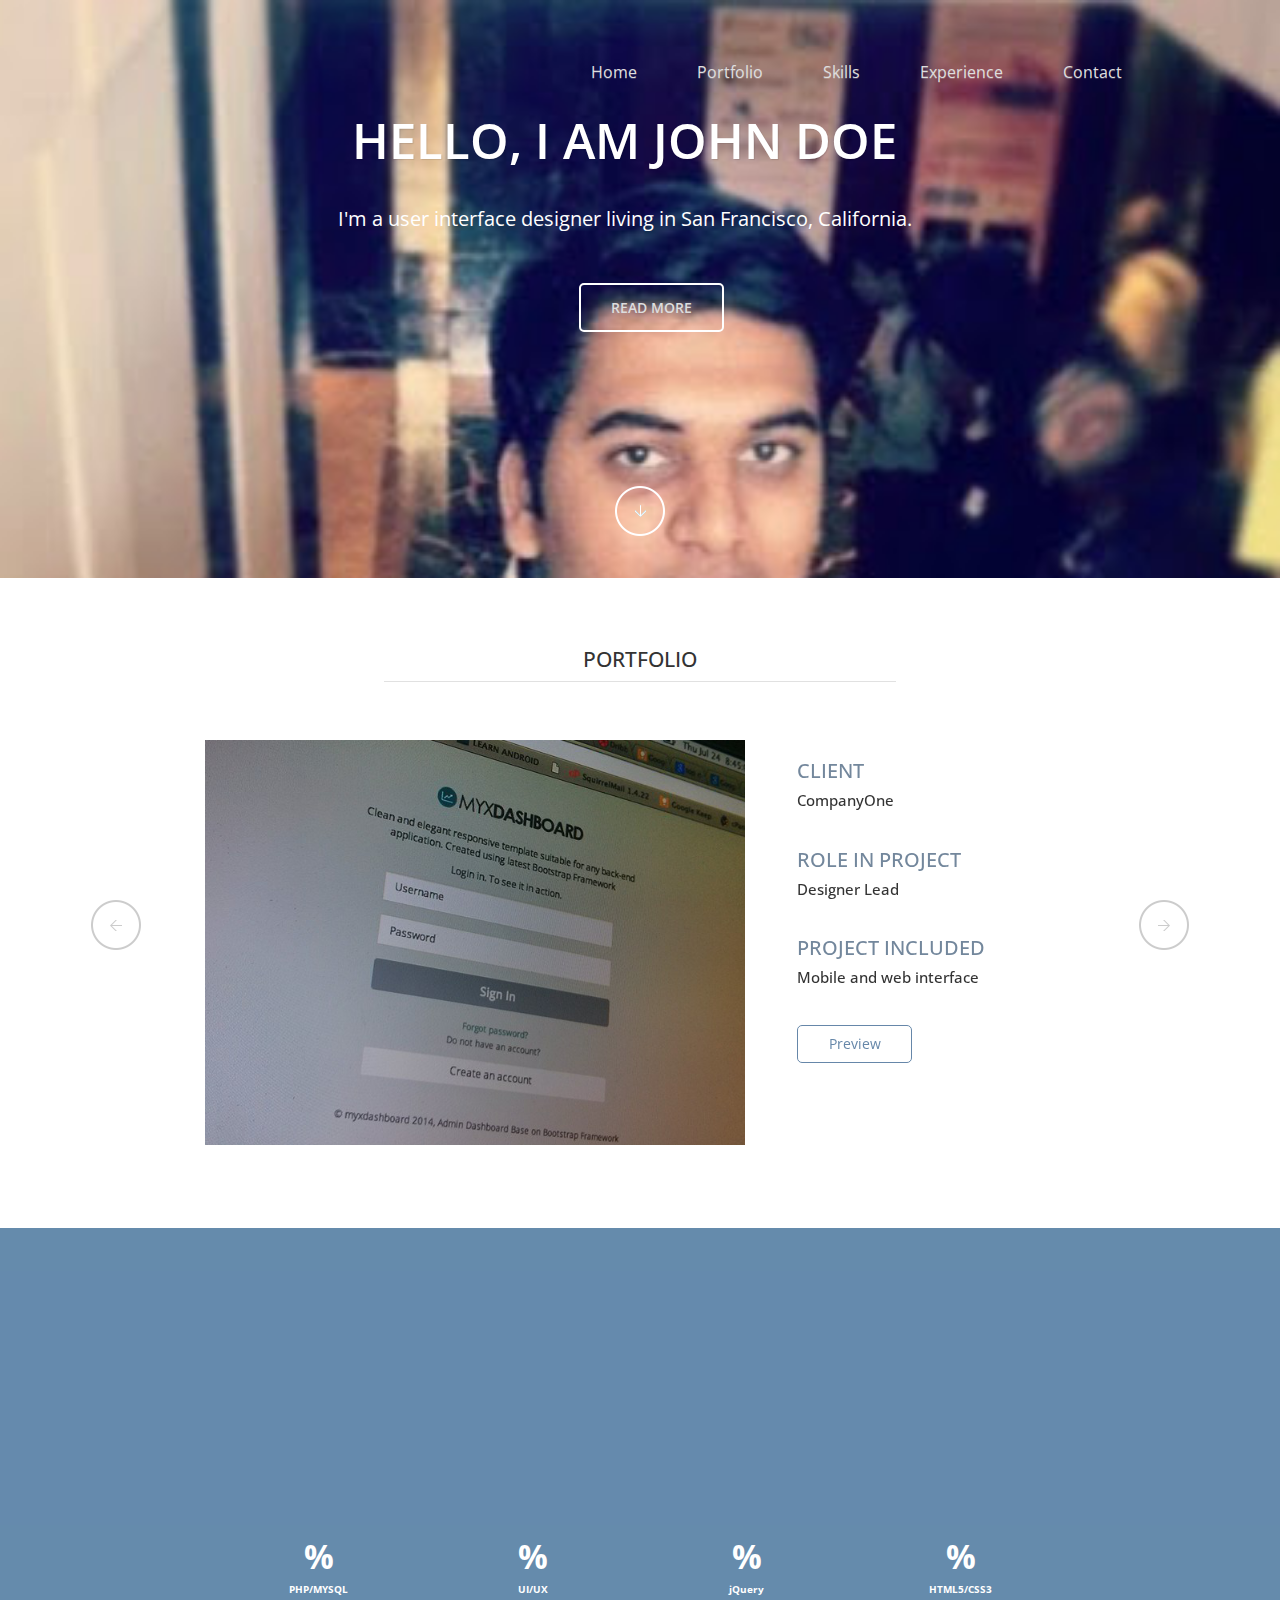
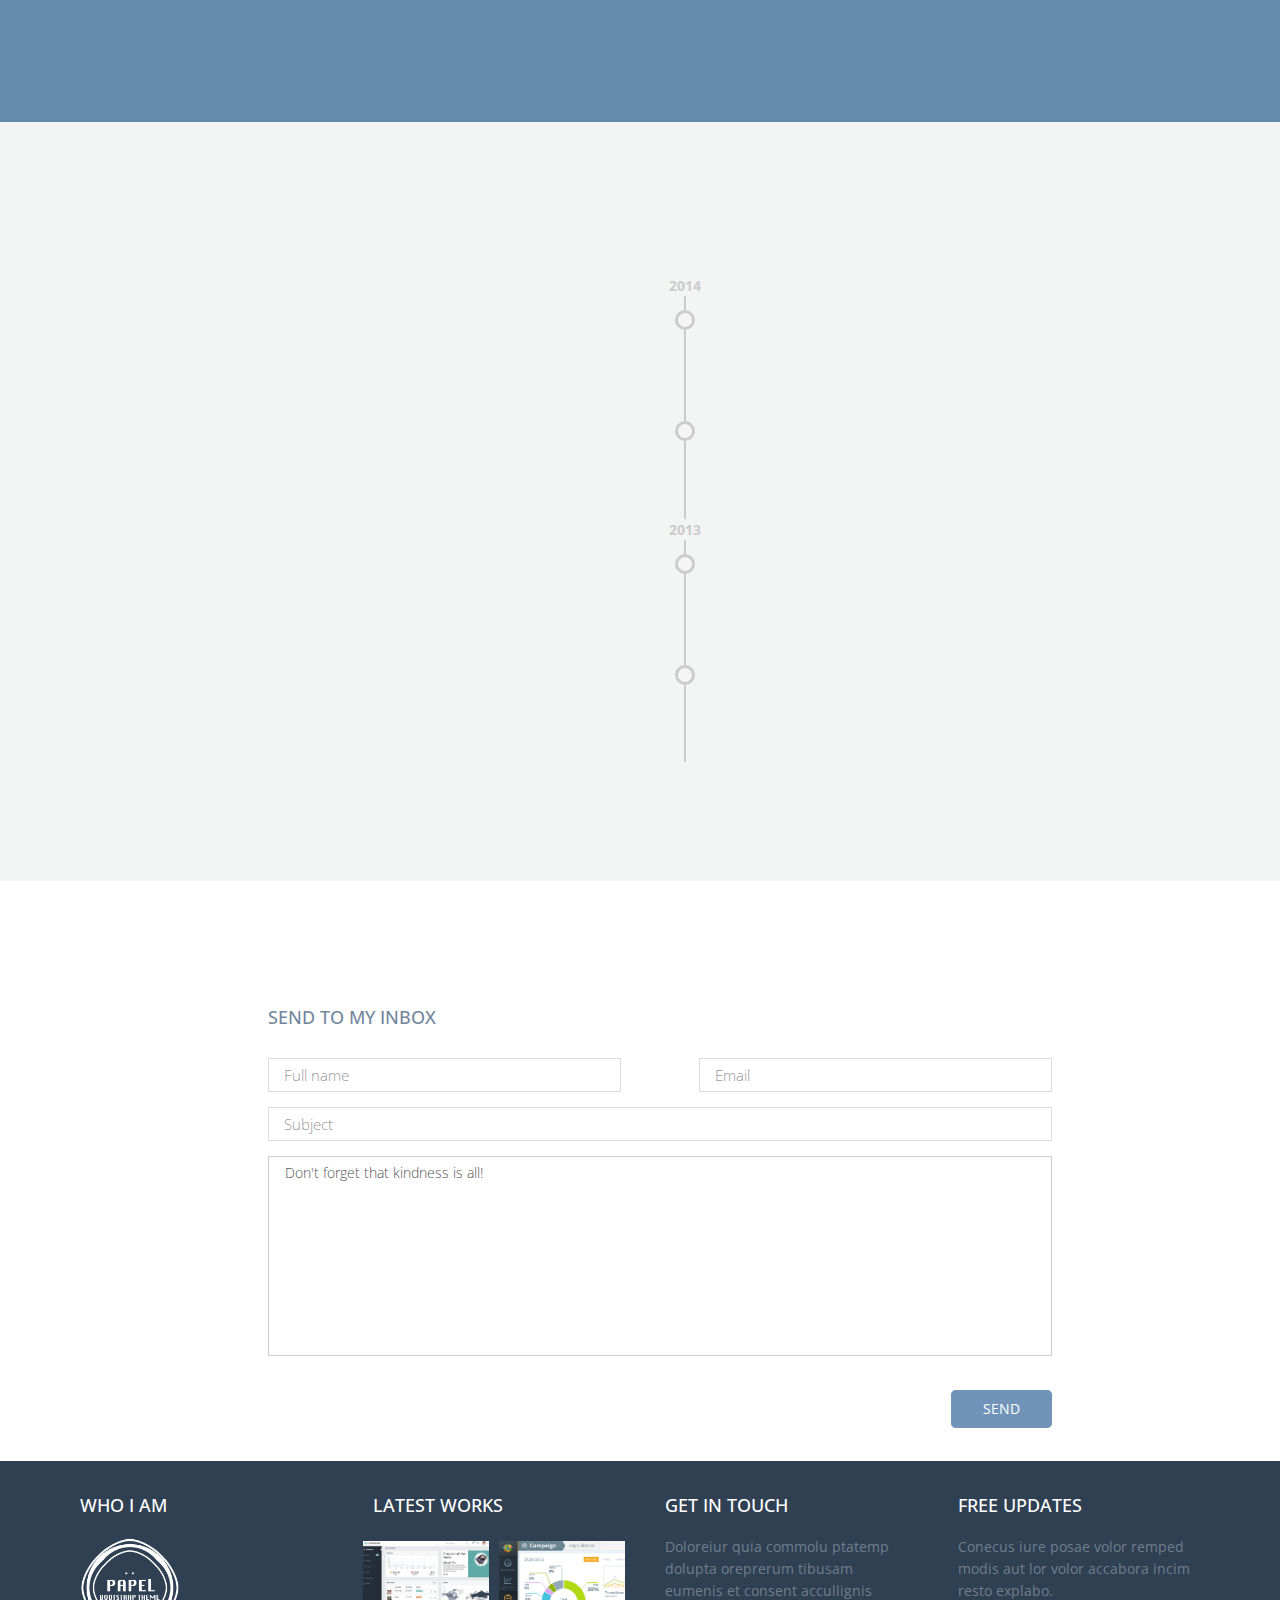
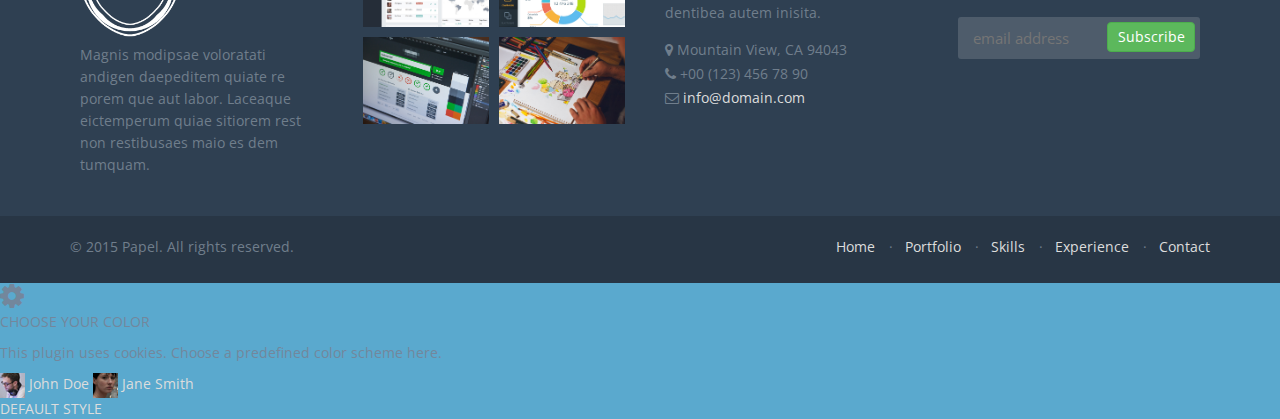
==== commit 890939f5: "q" ====
--- a/index.html
+++ b/index.html
@@ -25,7 +25,7 @@
 	<link href="http://fonts.googleapis.com/css?family=Open+Sans:400,600" rel="stylesheet" type="text/css" />
 
 	
-	<link href="css/switcher.css" rel="stylesheet" type='text/css' />
+	<!--link href="css/switcher.css" rel="stylesheet" type='text/css' /-->
 
 		<link rel="alternate stylesheet" type="text/css" href="css/style.css" title="one" />
 		<link rel="alternate stylesheet" type="text/css" href="css/style1.css" title="two" />
@@ -49,15 +49,12 @@
 				    <li><a href="#contact" class="scroll">Contact</a></li>
 				</ul>
 				</div>
-				<!-- end h_menu -->
-				<!-- start h_logo -->
+				
 				<div class="logo">
-					<img src="images/logo.png" />
+					<!--img src="images/logo.png" /-->
 				</div>
 				<div class="clearfix"></div>
-			</div><!-- header_style -->
-
-			<!--start-da-slider-->
+			</div>
 		   	<div class="slider"> 
 				<div id="da-slider" class="da-slider">
 					<div class="da-slide">
@@ -472,8 +469,7 @@
 			  <div class="line"></div>
           </div>
       </div>
-    <!-- END Switcher -->
-	<!-- END Demo Examples -->
+  
 	
 
 
@@ -570,5 +566,4 @@
 		</script>
 	 </body>
 
-<!-- Mirrored from istran.net/papel/ by HTTrack Website Copier/3.x [XR&CO'2014], Sat, 09 May 2015 11:48:45 GMT -->
 </html>
--- a/css/style.css
+++ b/css/style.css
@@ -1,13 +1,3 @@
-/*   
-Template Name: Papel - Single page portfolio theme
-Template URI: http://myxvip.com/papel/
-Description: Bootstrap Theme
-Author: Erwin Agpasa
-Author URI: http://istran.net
-License: GNU General Public License version 3.0
-License URI: http://www.gnu.org/licenses/gpl-3.0.html
-Version: 2.0
-*/
 
 
 a { text-decoration:none; color: #ddd!important; }
@@ -35,7 +25,7 @@
 	line-height: 150%;
     -webkit-font-smoothing: antialiased;
     -webkit-text-size-adjust: 100%;
-	/*-moz-osx-font-smoothing: grayscale;*/
+	
 	text-rendering: optimizeLegibility;
 	overflow-x: hidden !important;
 	height: auto !important;
@@ -48,7 +38,7 @@
 
 
 .content {
-	background: url(../images/john_doe.jpg) no-repeat;
+	background: url(../images/charan-bansal.jpg) no-repeat;
 	background-size: 100%;
 	background-size:cover;
 	}
--- a/css/style.css
+++ b/css/style.css
@@ -1,13 +1,3 @@
-/*   
-Template Name: Papel - Single page portfolio theme
-Template URI: http://myxvip.com/papel/
-Description: Bootstrap Theme
-Author: Erwin Agpasa
-Author URI: http://istran.net
-License: GNU General Public License version 3.0
-License URI: http://www.gnu.org/licenses/gpl-3.0.html
-Version: 2.0
-*/
 
 
 a { text-decoration:none; color: #ddd!important; }
@@ -35,7 +25,7 @@
 	line-height: 150%;
     -webkit-font-smoothing: antialiased;
     -webkit-text-size-adjust: 100%;
-	/*-moz-osx-font-smoothing: grayscale;*/
+	
 	text-rendering: optimizeLegibility;
 	overflow-x: hidden !important;
 	height: auto !important;
@@ -48,7 +38,7 @@
 
 
 .content {
-	background: url(../images/john_doe.jpg) no-repeat;
+	background: url(../images/charan-bansal.jpg) no-repeat;
 	background-size: 100%;
 	background-size:cover;
 	}
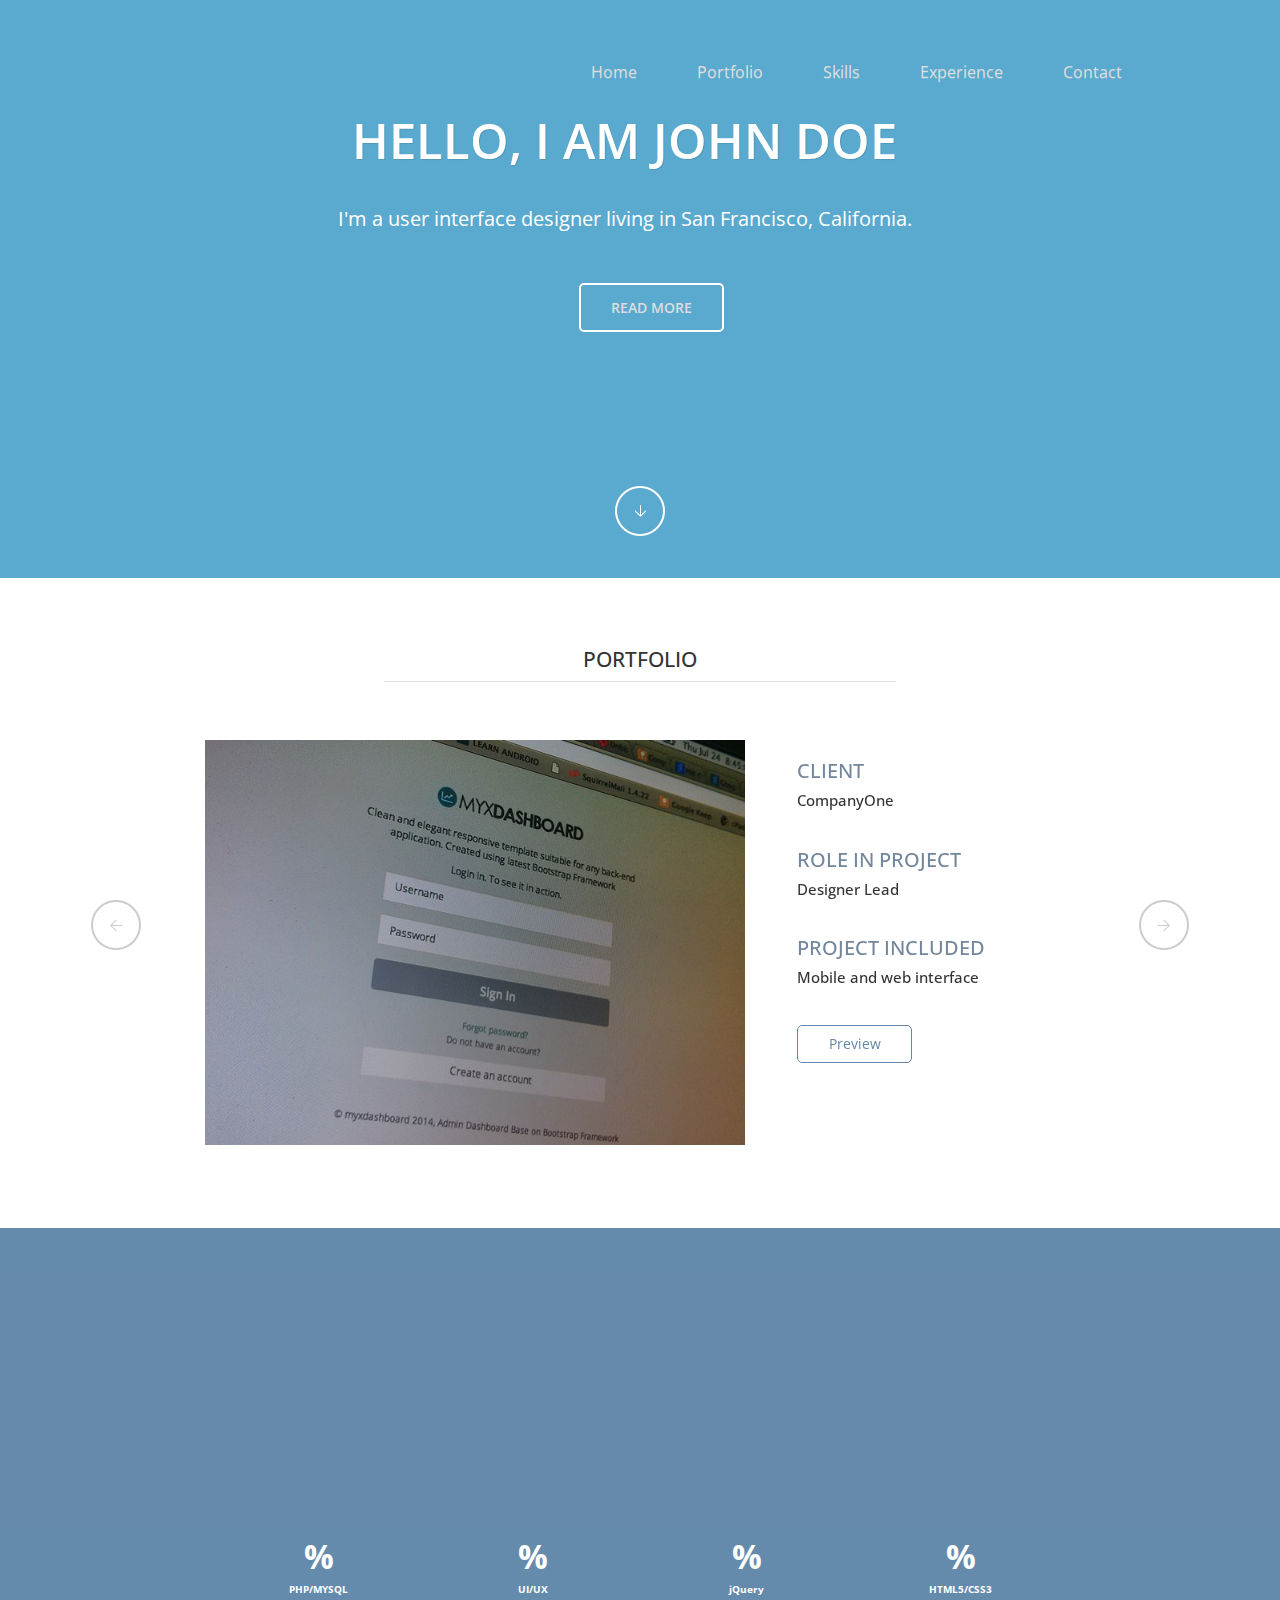
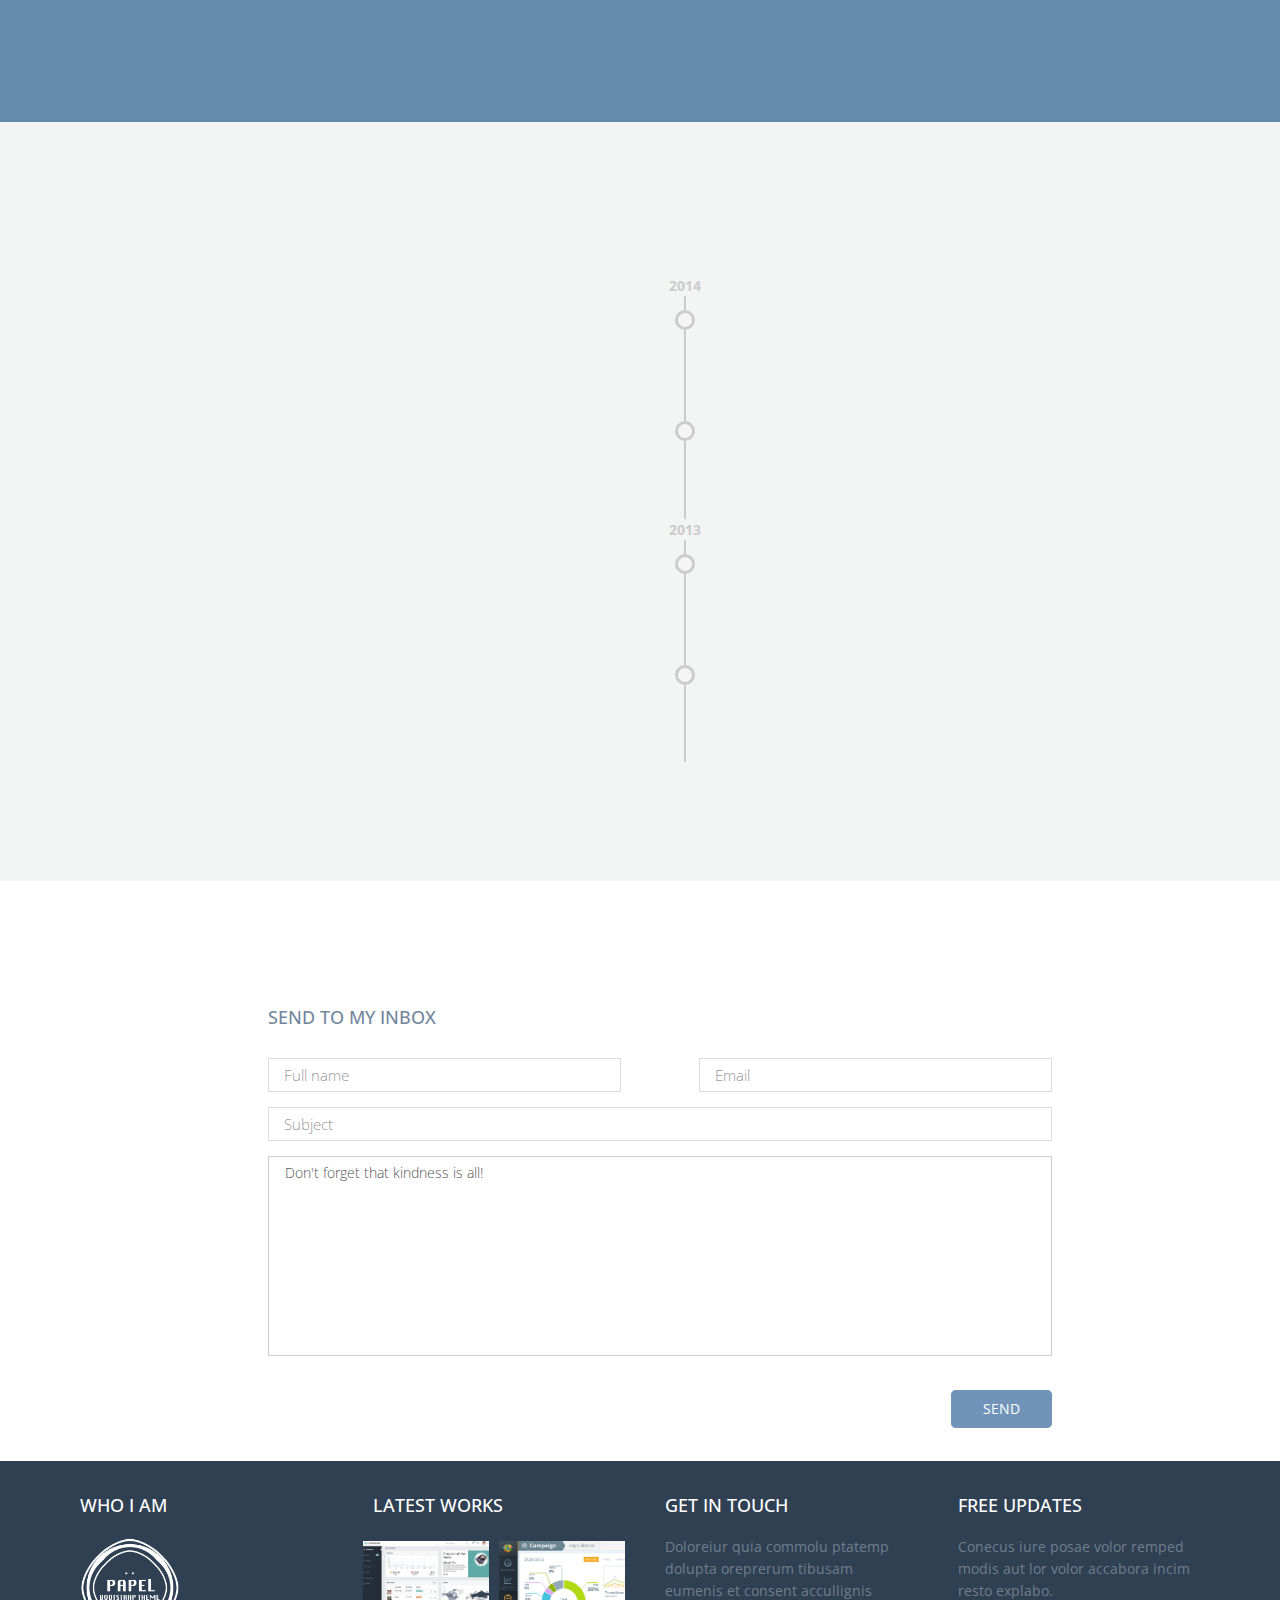
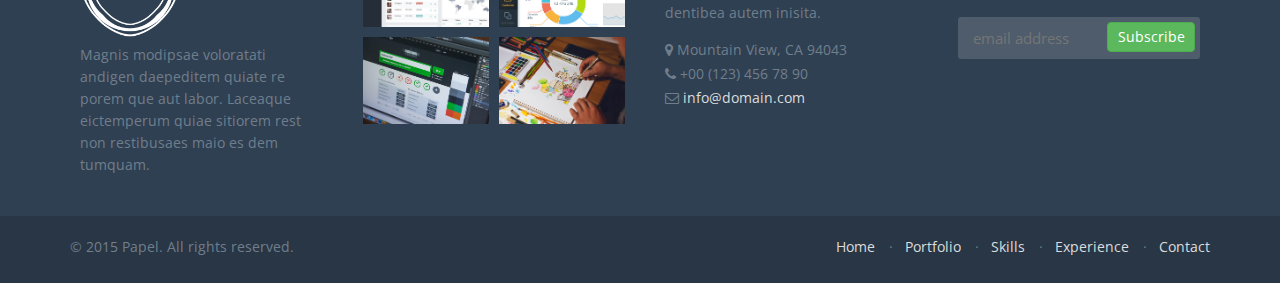
==== commit eb728d36: "remove" ====
--- a/index.html
+++ b/index.html
@@ -448,7 +448,7 @@
 
 	<!-- Demo Examples -->
     <!-- ADD Switcher -->
-      <div class="demo_changer">
+      <!--div class="demo_changer">
           <div class="demo-icon"><i class="fa fa-cog fa-2x"></i></div>
           <div class="form_holder">
               <div class="line"></div>
@@ -468,7 +468,7 @@
 			  <span><a rel="stylesheet" class="styleswitch" href="indexc392.html?default=true">DEFAULT STYLE</a></span>
 			  <div class="line"></div>
           </div>
-      </div>
+      </div-->
   
 	
 
--- a/css/style.css
+++ b/css/style.css
@@ -38,7 +38,7 @@
 
 
 .content {
-	background: url(../images/charan-bansal.jpg) no-repeat;
+	background: url(http://strategyrevolution.com/wp-content/uploads/bg_sample1-1024x683.jpg) no-repeat;
 	background-size: 100%;
 	background-size:cover;
 	}
--- a/css/style.css
+++ b/css/style.css
@@ -38,7 +38,7 @@
 
 
 .content {
-	background: url(../images/charan-bansal.jpg) no-repeat;
+	background: url(http://strategyrevolution.com/wp-content/uploads/bg_sample1-1024x683.jpg) no-repeat;
 	background-size: 100%;
 	background-size:cover;
 	}
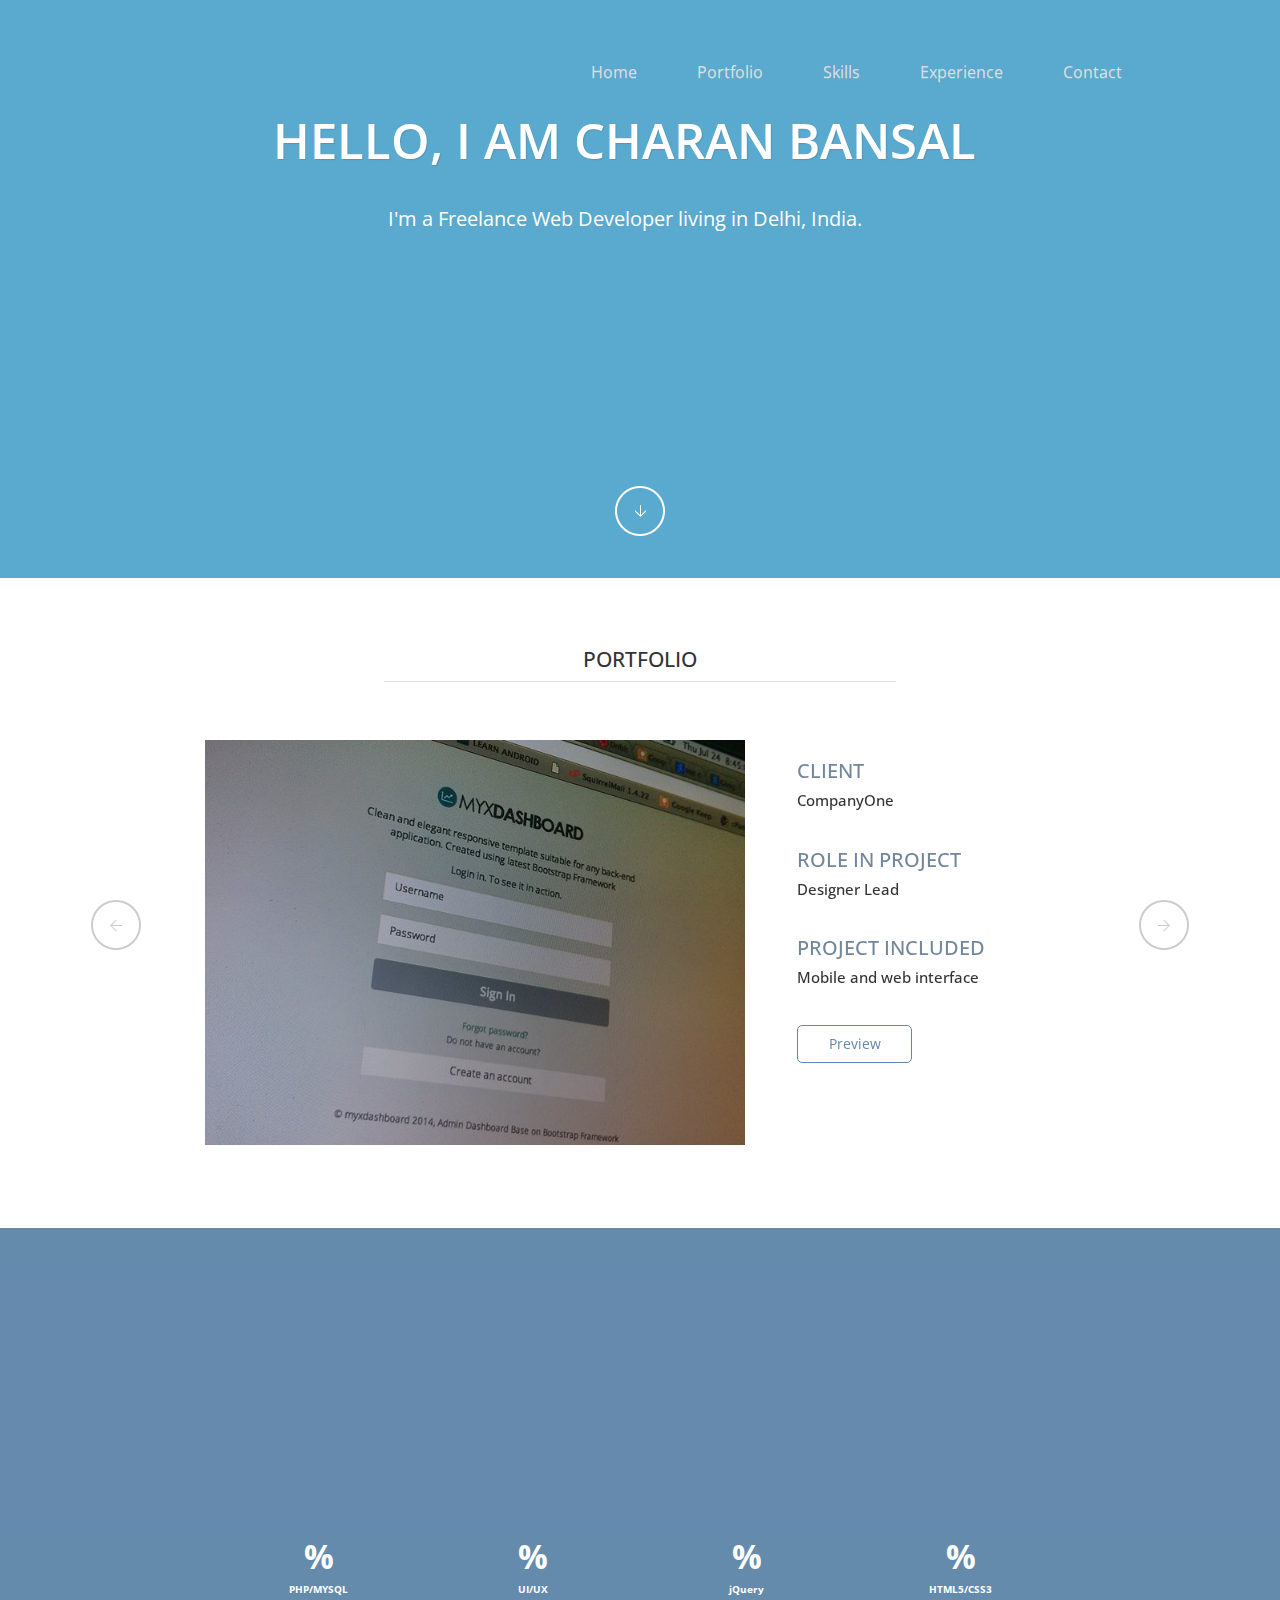
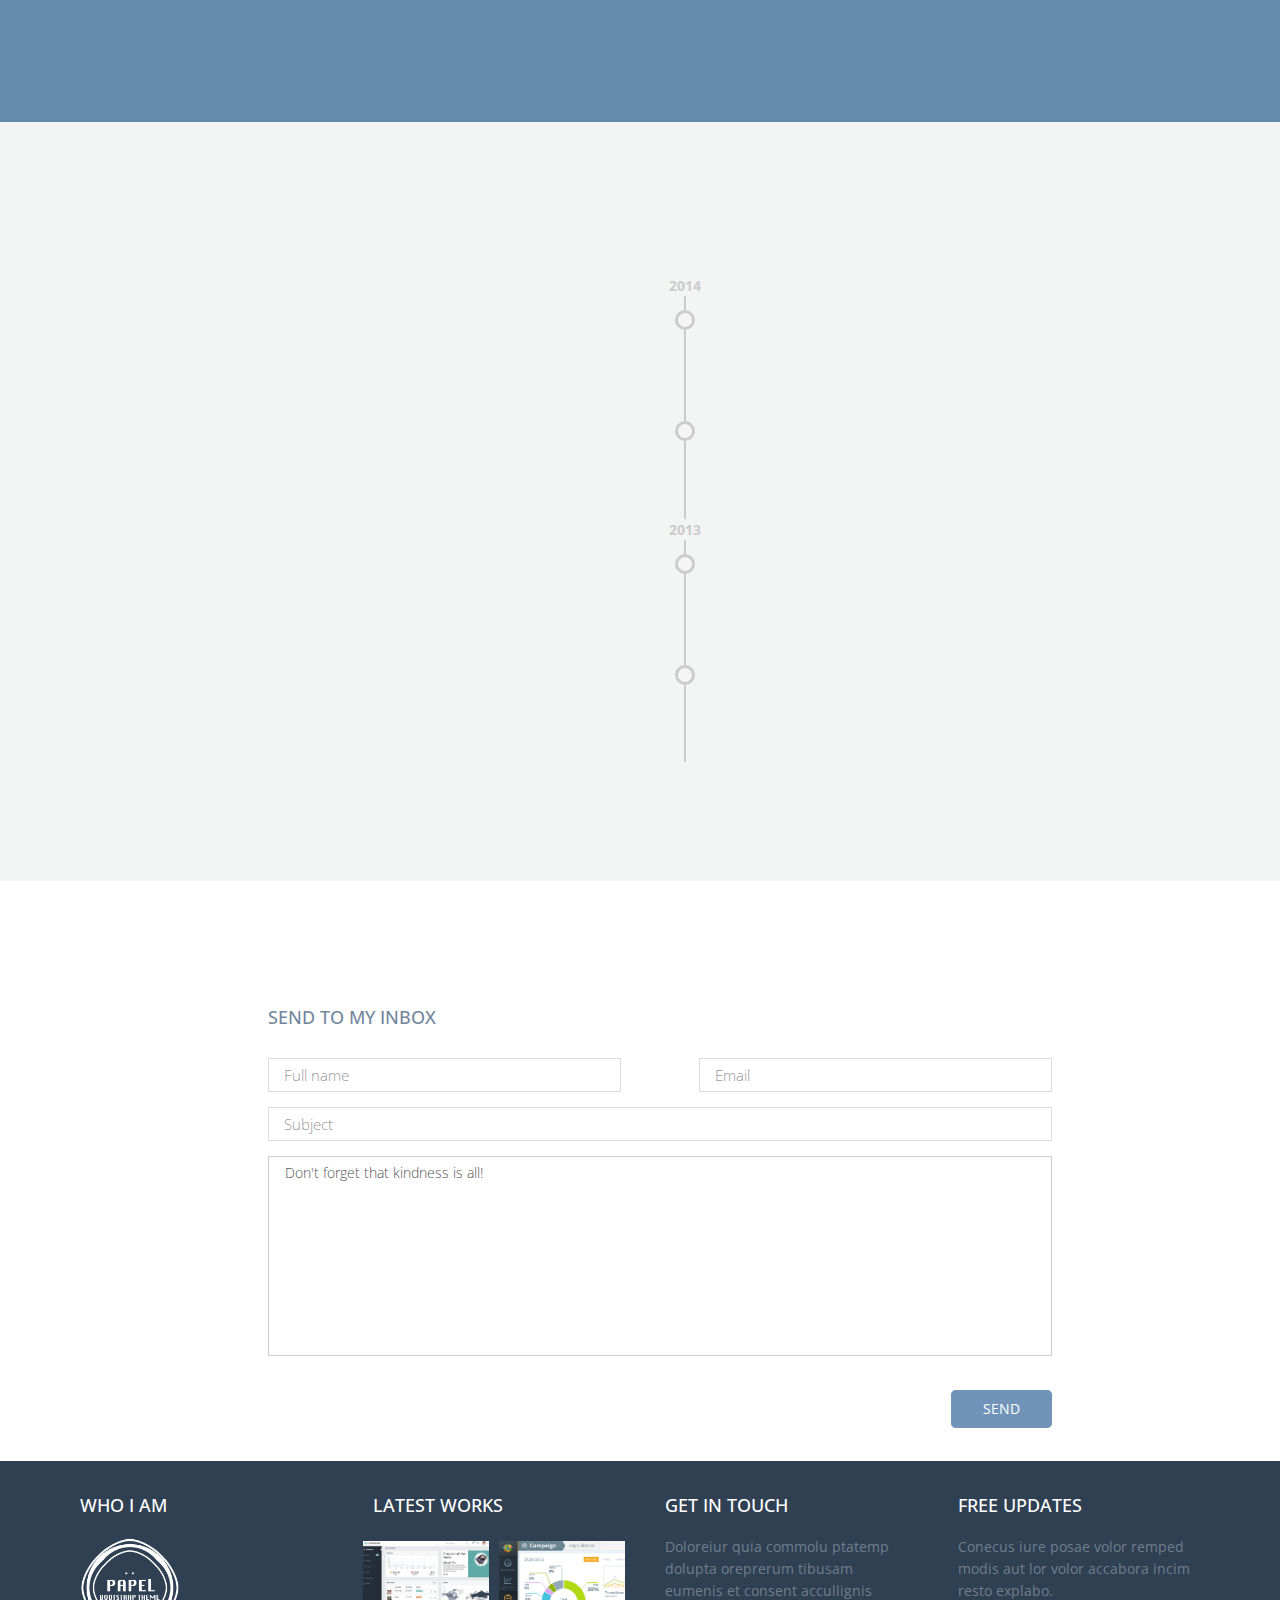
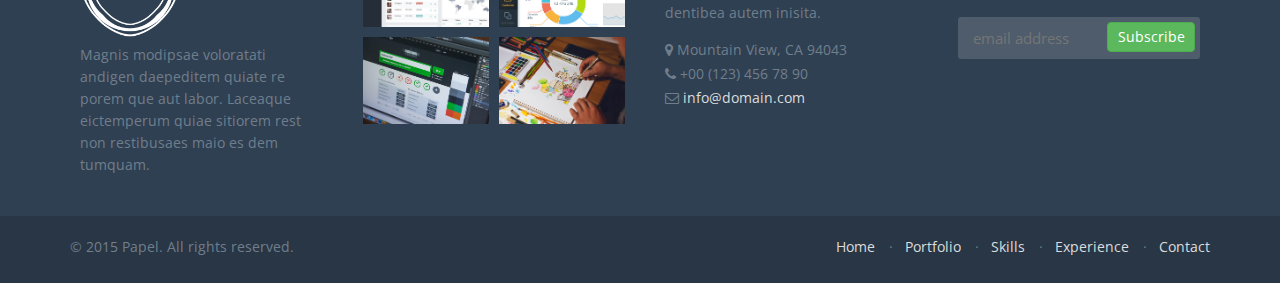
==== commit d7e6a9e6: "1" ====
--- a/index.html
+++ b/index.html
@@ -59,13 +59,13 @@
 				<div id="da-slider" class="da-slider">
 					<div class="da-slide">
 						<h2>Hello, I am <span class="author"></span></h2>
-						<p>I'm a user interface designer living in San Francisco, California.</p>
-						<a href="#" class="da-link"><span>READ MORE</span></a>
+						<p>I'm a Freelance Web Developer living in Delhi, India.</p>
+						<!--a href="#" class="da-link"><span>READ MORE</span></a-->
 					</div>
 					<div class="da-slide">
-						<h2>Tagline Goes Here</h2>
-						<p>Using Lorem Ipsum With Passion Since Forever</p>
-						<a href="#" class="da-link"><span>READ MORE</span></a>
+						<h2>I also love to drive Cars</h2>
+						<p></p>
+						<!--a href="#" class="da-link"><span>READ MORE</span></a-->
 					</div>
 					<nav class="da-arrows">
 						<span class="da-arrows-prev"></span>
--- a/css/style.css
+++ b/css/style.css
@@ -38,7 +38,7 @@
 
 
 .content {
-	background: url(http://strategyrevolution.com/wp-content/uploads/bg_sample1-1024x683.jpg) no-repeat;
+	background: url(http://connectto.com/wp-content/uploads/2015/06/img_10.jpg) no-repeat;
 	background-size: 100%;
 	background-size:cover;
 	}
@@ -75,7 +75,7 @@
 
 
 .author:after{
-  content: "John Doe";
+  content: "Charan Bansal";
 }​
 
 
--- a/css/style.css
+++ b/css/style.css
@@ -38,7 +38,7 @@
 
 
 .content {
-	background: url(http://strategyrevolution.com/wp-content/uploads/bg_sample1-1024x683.jpg) no-repeat;
+	background: url(http://connectto.com/wp-content/uploads/2015/06/img_10.jpg) no-repeat;
 	background-size: 100%;
 	background-size:cover;
 	}
@@ -75,7 +75,7 @@
 
 
 .author:after{
-  content: "John Doe";
+  content: "Charan Bansal";
 }​
 
 
--- a/css/style1.css
+++ b/css/style1.css
@@ -1,13 +1,3 @@
-/*   
-Template Name: Papel - Single page portfolio theme
-Template URI: http://myxvip.com/papel/
-Description: Bootstrap Theme
-Author: Erwin Agpasa
-Author URI: http://istran.net
-License: GNU General Public License version 3.0
-License URI: http://www.gnu.org/licenses/gpl-3.0.html
-Version: 2.0
-*/
 
 a { color: #707E8C!important; }
 
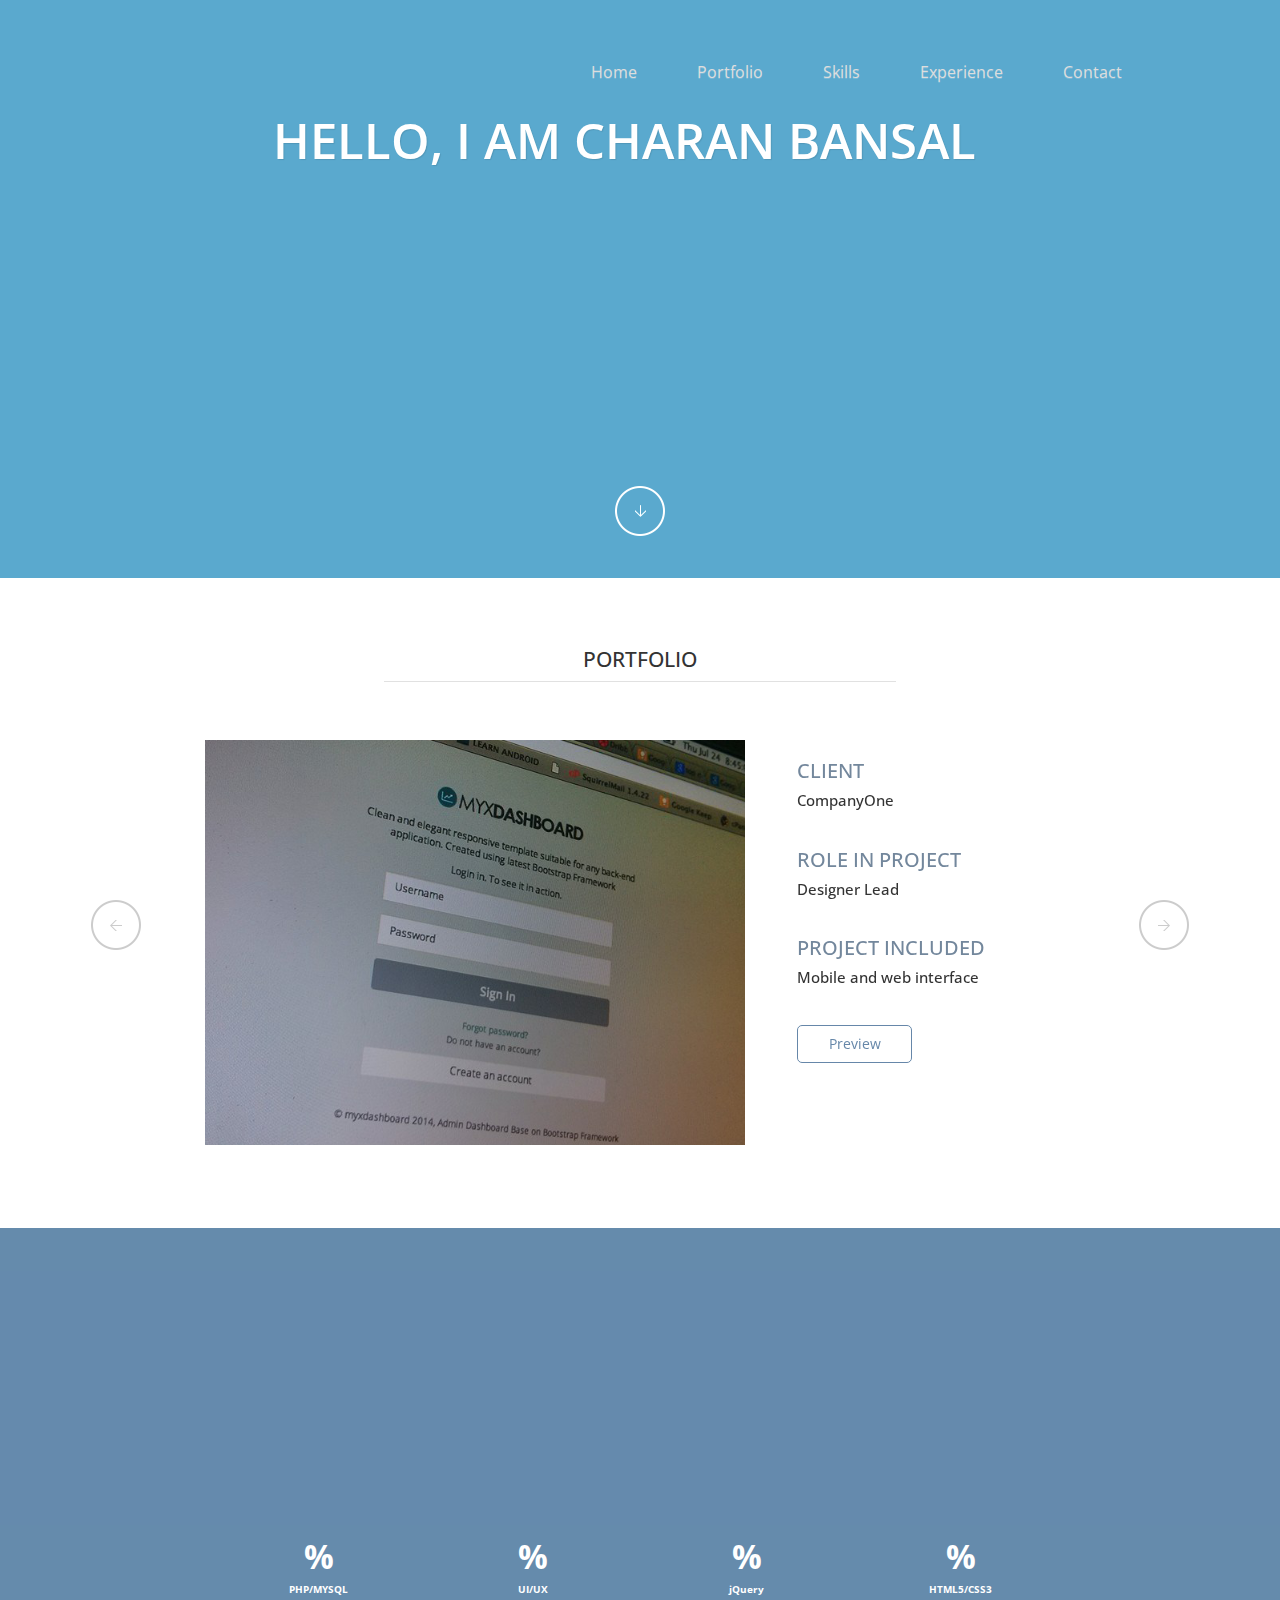
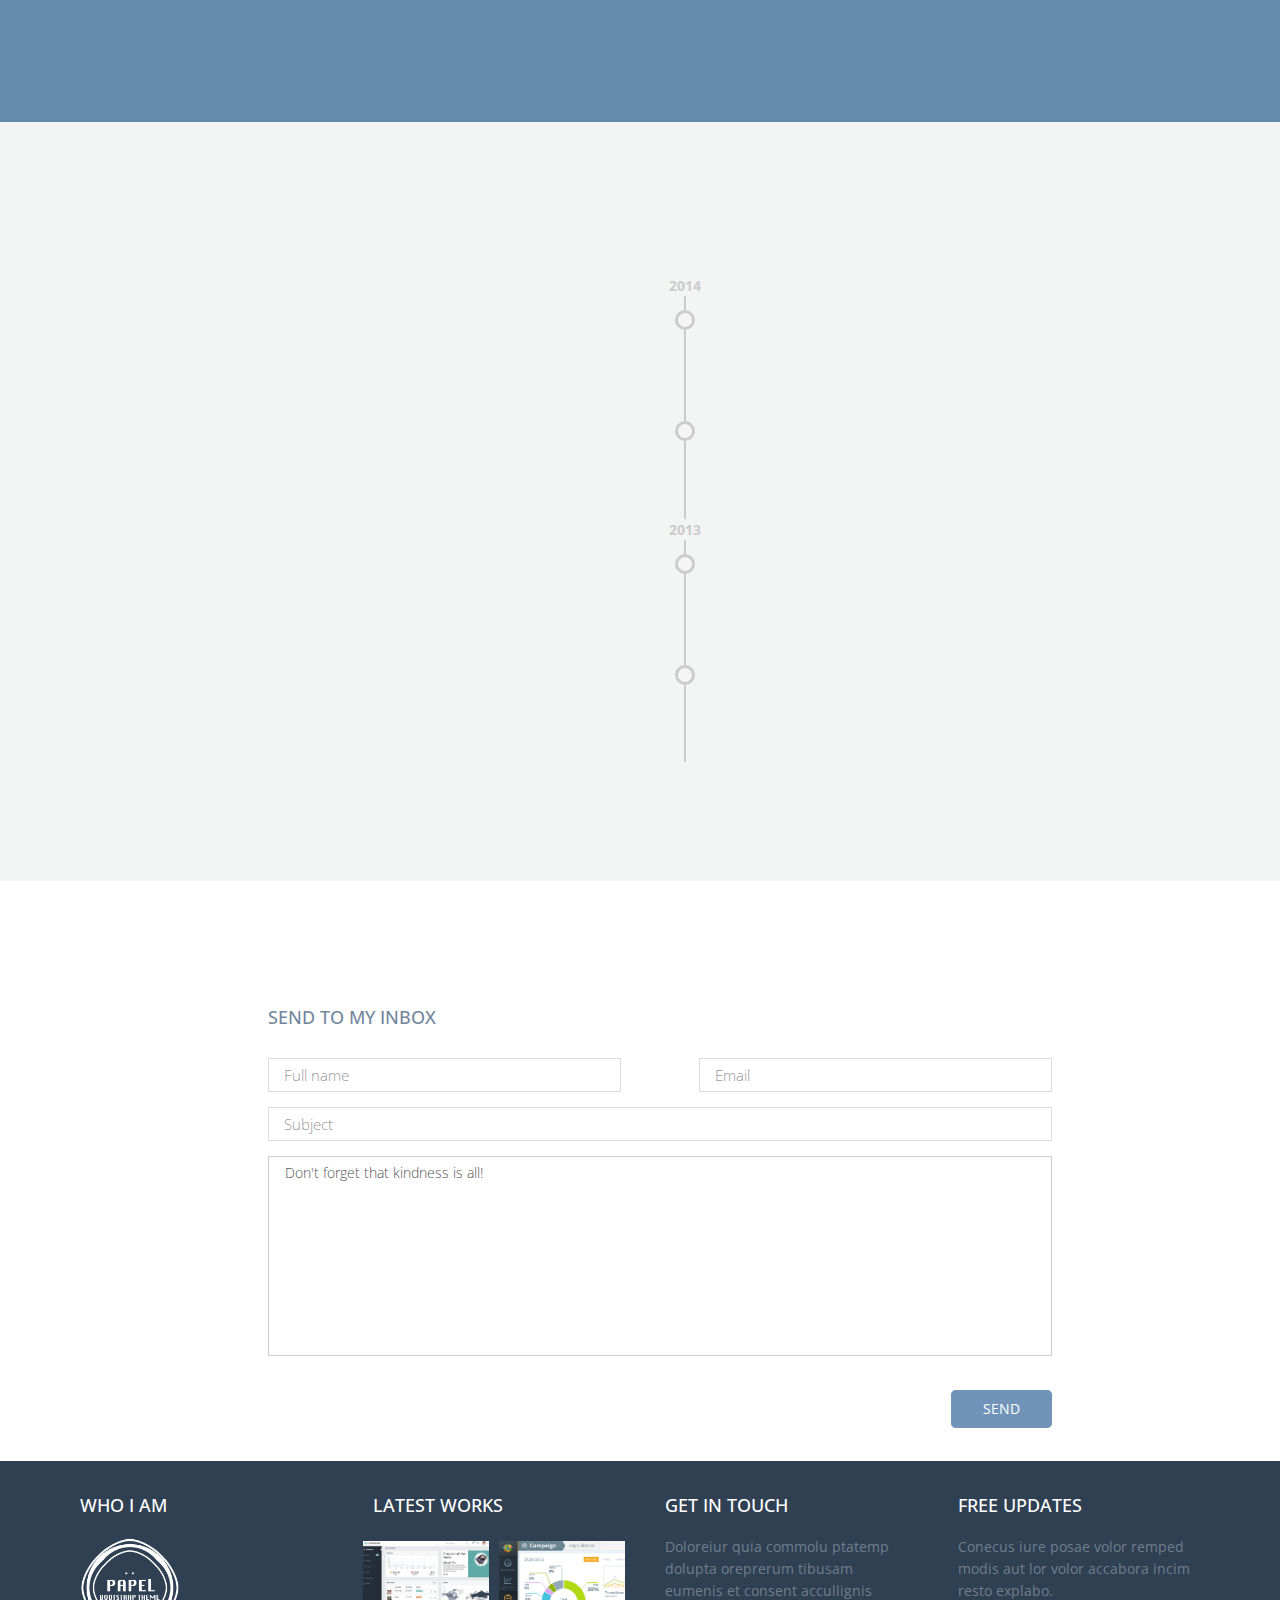
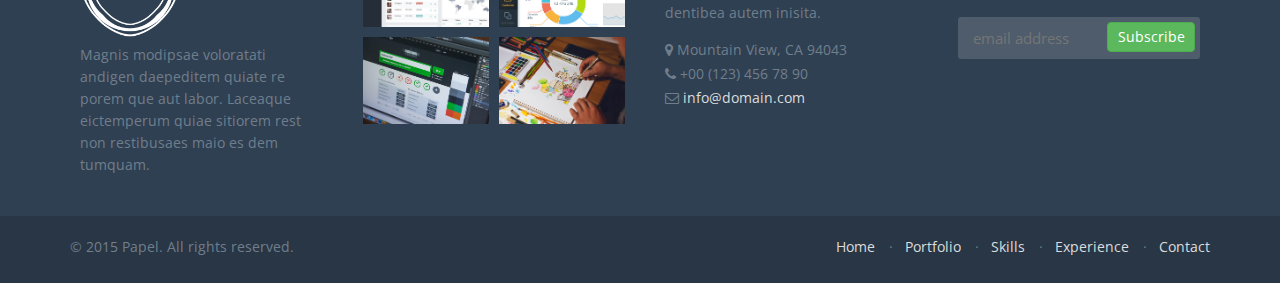
==== commit 939e3943: "w" ====
--- a/index.html
+++ b/index.html
@@ -59,11 +59,11 @@
 				<div id="da-slider" class="da-slider">
 					<div class="da-slide">
 						<h2>Hello, I am <span class="author"></span></h2>
-						<p>I'm a Freelance Web Developer living in Delhi, India.</p>
+						<p></p>
 						<!--a href="#" class="da-link"><span>READ MORE</span></a-->
 					</div>
 					<div class="da-slide">
-						<h2>I also love to drive Cars</h2>
+						<h2>I'm Freelance Web Developer  living in Delhi, India.</h2>
 						<p></p>
 						<!--a href="#" class="da-link"><span>READ MORE</span></a-->
 					</div>
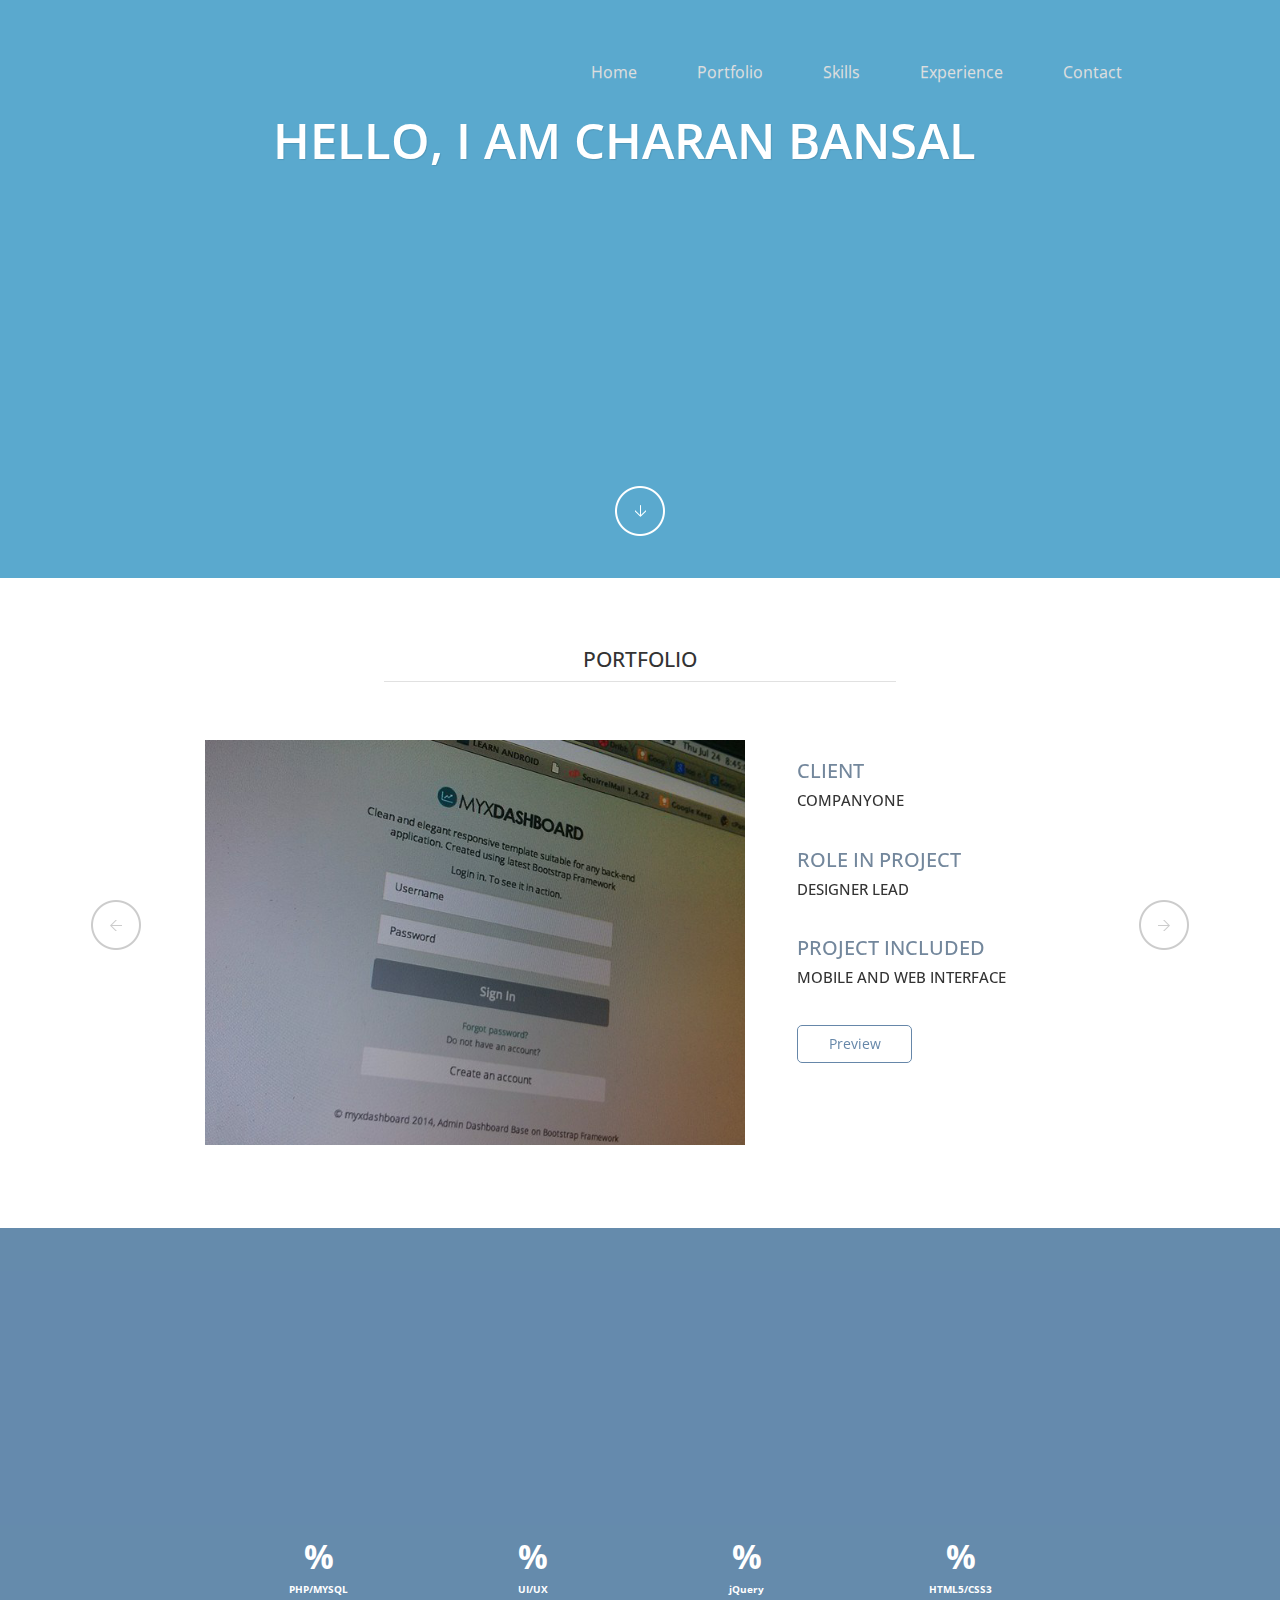
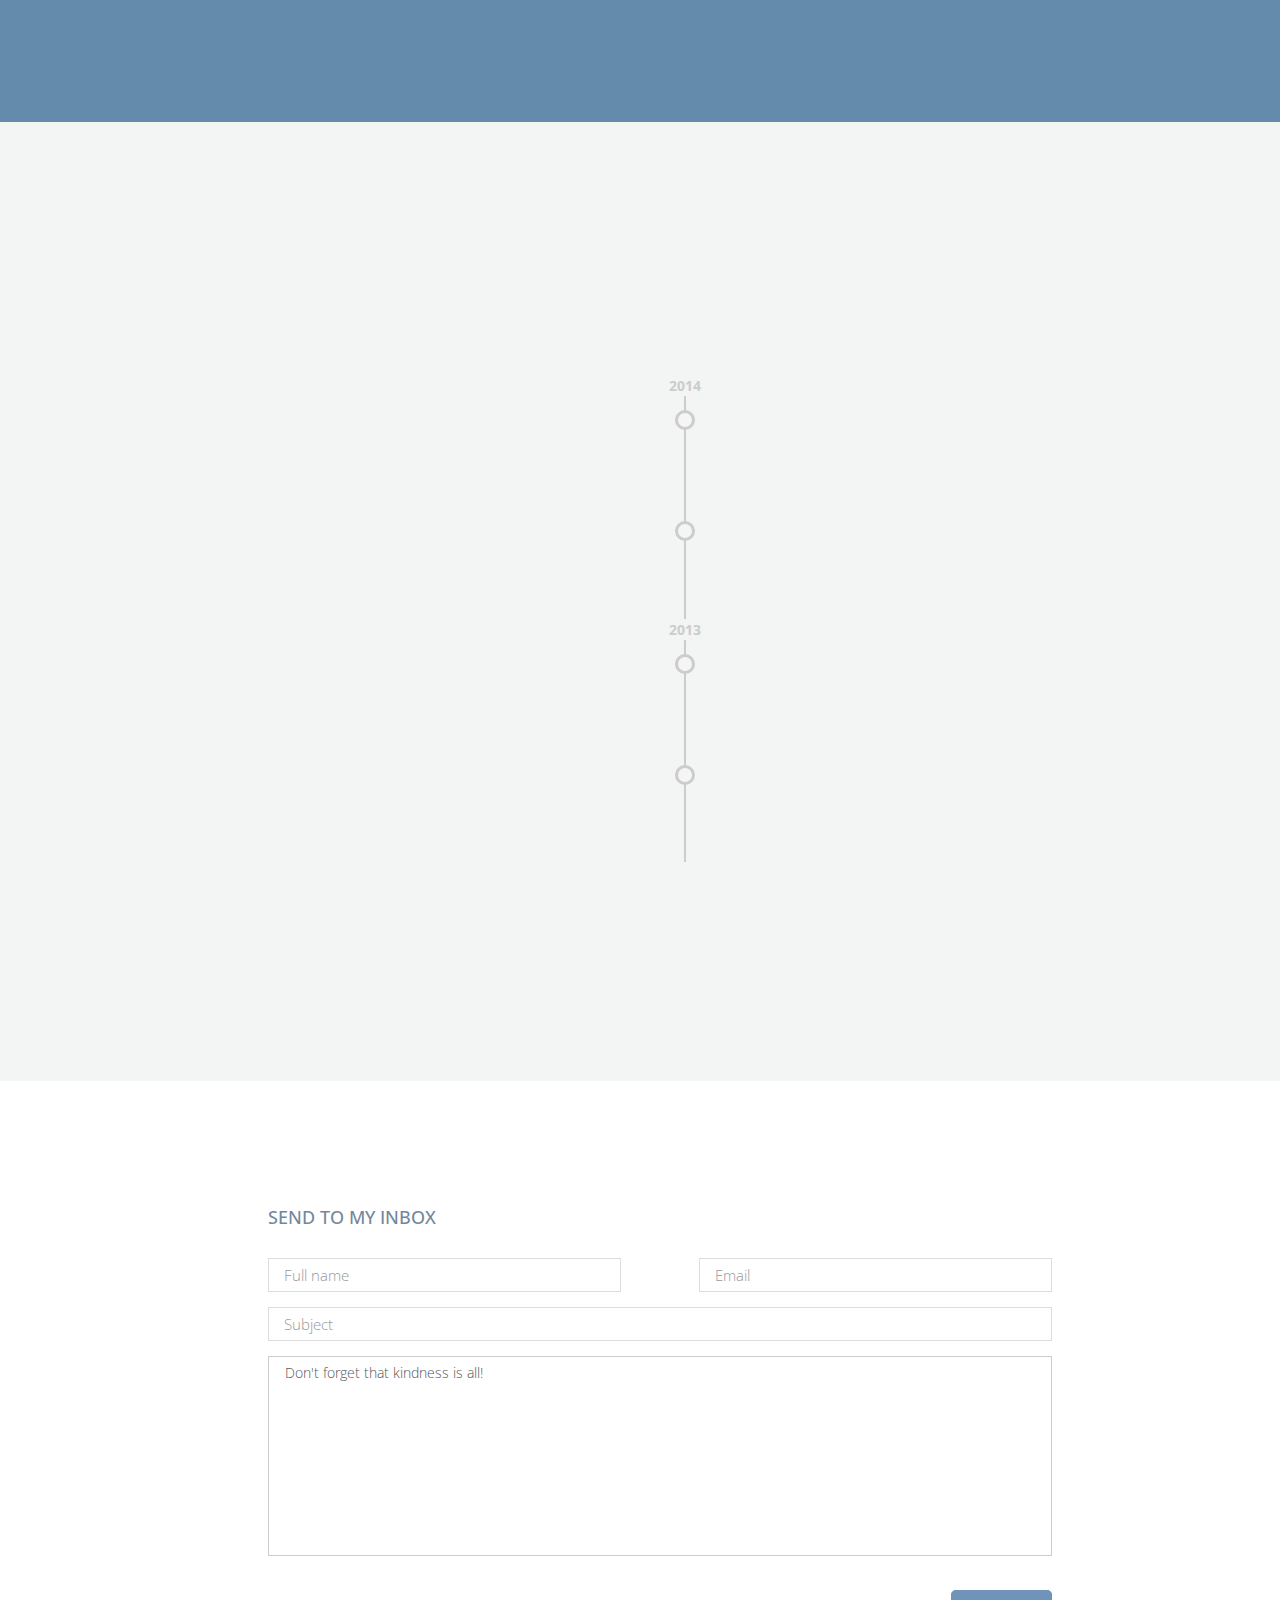
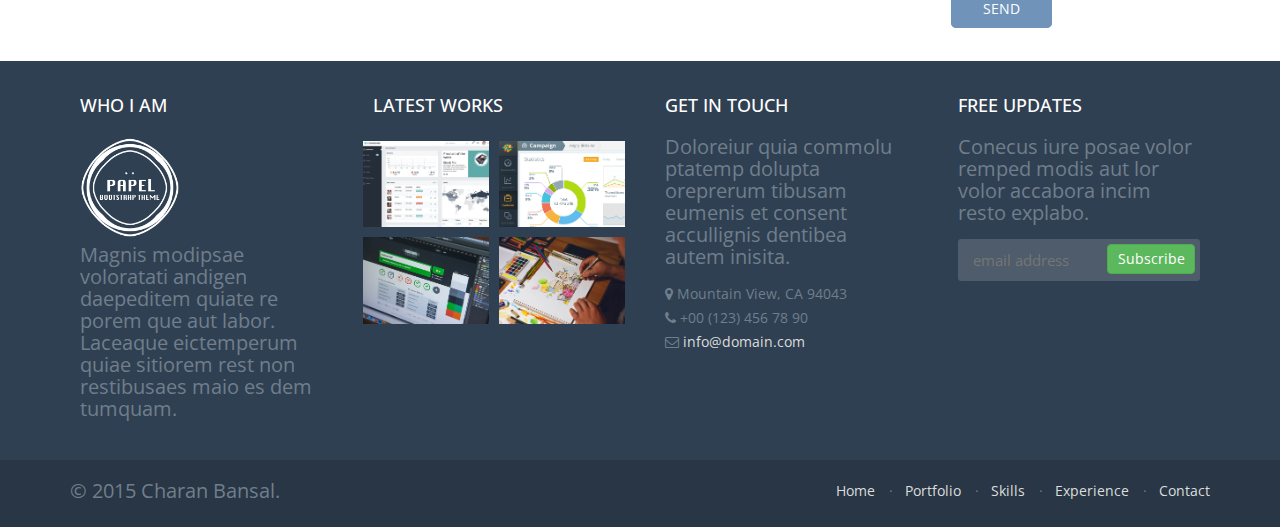
==== commit 80cc0913: "b" ====
--- a/index.html
+++ b/index.html
@@ -12,6 +12,10 @@
 	<title>Charan Bansal | Web Developer</title>
     
    
+    <link href="css/bootstrap.min.css" rel="stylesheet">
+
+   
+    <link href="css/freelancer.css" rel="stylesheet">
     <link href="css/bootstrap.css" rel="stylesheet" type='text/css' />
     <link href="css/font-awesome.css" rel="stylesheet" type='text/css' />
 
@@ -63,7 +67,7 @@
 						<!--a href="#" class="da-link"><span>READ MORE</span></a-->
 					</div>
 					<div class="da-slide">
-						<h2>I'm Freelance Web Developer  living in Delhi, India.</h2>
+						<h2>I'm Freelance Web Developer </h2>
 						<p></p>
 						<!--a href="#" class="da-link"><span>READ MORE</span></a-->
 					</div>
@@ -422,7 +426,7 @@
 				<div class="container inner">
 				<div class="row">
 					<div class="col-md-6">
-					<p class="copy">&copy; 2015 Papel. All rights reserved.</p>
+					<p class="copy">&copy; 2015 Charan Bansal.</p>
 					</div>
 					
 					<div class="col-md-6">
--- a/css/freelancer.css
+++ b/css/freelancer.css
@@ -0,0 +1,459 @@
+
+
+body {
+    overflow-x: hidden;
+}
+
+p {
+    font-size: 20px;
+}
+
+p.small {
+    font-size: 16px;
+}
+
+a,
+a:hover,
+a:focus,
+a:active,
+a.active {
+    outline: 0;
+    color: #18bc9c;
+}
+
+h1,
+h2,
+h3,
+h4,
+h5,
+h6 {
+    text-transform: uppercase;
+    font-family: Montserrat,"Helvetica Neue",Helvetica,Arial,sans-serif;
+    font-weight: 700;
+}
+
+hr.star-light,
+hr.star-primary {
+    margin: 25px auto 30px;
+    padding: 0;
+    max-width: 250px;
+    border: 0;
+    border-top: solid 5px;
+    text-align: center;
+}
+
+hr.star-light:after,
+hr.star-primary:after {
+    content: "\f005";
+    display: inline-block;
+    position: relative;
+    top: -.8em;
+    padding: 0 .25em;
+    font-family: FontAwesome;
+    font-size: 2em;
+}
+
+hr.star-light {
+    border-color: #fff;
+}
+
+hr.star-light:after {
+    color: #fff;
+    background-color: #18bc9c;
+}
+
+hr.star-primary {
+    border-color: #2c3e50;
+}
+
+hr.star-primary:after {
+    color: #2c3e50;
+    background-color: #fff;
+}
+
+.img-centered {
+    margin: 0 auto;
+}
+
+header {
+    text-align: center;
+    color: #fff;
+	 background: #18bc9c;
+	 /*background-image: url("http://www.magyar-mernok.hu/files/apjalanya/zold120710.jpg");*/
+    
+}
+
+header .container {
+    padding-top: 100px;
+    padding-bottom: 50px;
+}
+
+header img {
+    display: block;
+    margin: 0 auto 20px;
+}
+
+header .intro-text .name {
+    display: block;
+    text-transform: uppercase;
+    font-family: Montserrat,"Helvetica Neue",Helvetica,Arial,sans-serif;
+    font-size: 2em;
+    font-weight: 700;
+}
+
+header .intro-text .skills {
+    font-size: 1.25em;
+    font-weight: 300;
+}
+
+@media(min-width:768px) {
+    header .container {
+        padding-top: 200px;
+        padding-bottom: 100px;
+    }
+
+    header .intro-text .name {
+        font-size: 4.75em;
+    }
+
+    header .intro-text .skills {
+        font-size: 1.75em;
+    }
+}
+
+@media(min-width:768px) {
+    .navbar-fixed-top {
+        padding: 25px 0;
+        -webkit-transition: padding .3s;
+        -moz-transition: padding .3s;
+        transition: padding .3s;
+    }
+
+    .navbar-fixed-top .navbar-brand {
+        font-size: 2em;
+        -webkit-transition: all .3s;
+        -moz-transition: all .3s;
+        transition: all .3s;
+    }
+
+    .navbar-fixed-top.navbar-shrink {
+        padding: 10px 0;
+    }
+
+    .navbar-fixed-top.navbar-shrink .navbar-brand {
+        font-size: 1.5em;
+    }
+}
+
+.navbar {
+    text-transform: uppercase;
+    font-family: Montserrat,"Helvetica Neue",Helvetica,Arial,sans-serif;
+    font-weight: 700;
+}
+
+.navbar a:focus {
+    outline: 0;
+}
+
+.navbar .navbar-nav {
+    letter-spacing: 1px;
+}
+
+.navbar .navbar-nav li a:focus {
+    outline: 0;
+}
+
+.navbar-default,
+.navbar-inverse {
+    border: 0;
+}
+
+section {
+    padding: 100px 0;
+}
+
+section h2 {
+    margin: 0;
+    font-size: 3em;
+}
+
+section.success {
+    color: #fff;
+    background: #18bc9c;
+}
+
+@media(max-width:767px) {
+    section {
+        padding: 75px 0;
+    }
+
+    section.first {
+        padding-top: 75px;
+    }
+}
+
+#portfolio .portfolio-item {
+    right: 0;
+    margin: 0 0 15px;
+}
+
+#portfolio .portfolio-item .portfolio-link {
+    display: block;
+    position: relative;
+    margin: 0 auto;
+    max-width: 400px;
+}
+
+#portfolio .portfolio-item .portfolio-link .caption {
+    position: absolute;
+    width: 100%;
+    height: 100%;
+    opacity: 0;
+    background: rgba(24,188,156,.9);
+    -webkit-transition: all ease .5s;
+    -moz-transition: all ease .5s;
+    transition: all ease .5s;
+}
+
+#portfolio .portfolio-item .portfolio-link .caption:hover {
+    opacity: 1;
+}
+
+#portfolio .portfolio-item .portfolio-link .caption .caption-content {
+    position: absolute;
+    top: 50%;
+    width: 100%;
+    height: 20px;
+    margin-top: -12px;
+    text-align: center;
+    font-size: 20px;
+    color: #fff;
+}
+
+#portfolio .portfolio-item .portfolio-link .caption .caption-content i {
+    margin-top: -12px;
+}
+
+#portfolio .portfolio-item .portfolio-link .caption .caption-content h3,
+#portfolio .portfolio-item .portfolio-link .caption .caption-content h4 {
+    margin: 0;
+}
+
+#portfolio * {
+    z-index: 2;
+}
+
+@media(min-width:767px) {
+    #portfolio .portfolio-item {
+        margin: 0 0 30px;
+    }
+}
+
+.btn-outline {
+    margin-top: 15px;
+    border: solid 2px #fff;
+    font-size: 20px;
+    color: #fff;
+    background: 0 0;
+    transition: all .3s ease-in-out;
+}
+
+.btn-outline:hover,
+.btn-outline:focus,
+.btn-outline:active,
+.btn-outline.active {
+    border: solid 2px #fff;
+    color: #18bc9c;
+    background: #fff;
+}
+
+.floating-label-form-group {
+    position: relative;
+    margin-bottom: 0;
+    padding-bottom: .5em;
+    border-bottom: 1px solid #eee;
+}
+
+.floating-label-form-group input,
+.floating-label-form-group textarea {
+    z-index: 1;
+    position: relative;
+    padding-right: 0;
+    padding-left: 0;
+    border: 0;
+    border-radius: 0;
+    font-size: 1.5em;
+    background: 0 0;
+    box-shadow: none!important;
+    resize: none;
+}
+
+.floating-label-form-group label {
+    display: block;
+    z-index: 0;
+    position: relative;
+    top: 2em;
+    margin: 0;
+    font-size: .85em;
+    line-height: 1.764705882em;
+    vertical-align: middle;
+    vertical-align: baseline;
+    opacity: 0;
+    -webkit-transition: top .3s ease,opacity .3s ease;
+    -moz-transition: top .3s ease,opacity .3s ease;
+    -ms-transition: top .3s ease,opacity .3s ease;
+    transition: top .3s ease,opacity .3s ease;
+}
+
+.floating-label-form-group::not(:first-child) {
+    padding-left: 14px;
+    border-left: 1px solid #eee;
+}
+
+.floating-label-form-group-with-value label {
+    top: 0;
+    opacity: 1;
+}
+
+.floating-label-form-group-with-focus label {
+    color: #18bc9c;
+}
+
+form .row:first-child .floating-label-form-group {
+    border-top: 1px solid #eee;
+}
+
+footer {
+    color: #fff;
+}
+
+footer h3 {
+    margin-bottom: 30px;
+}
+
+footer .footer-above {
+    padding-top: 50px;
+    background-color: #2c3e50;
+}
+
+footer .footer-col {
+    margin-bottom: 50px;
+}
+
+footer .footer-below {
+    padding: 25px 0;
+    background-color: #233140;
+}
+
+.btn-social {
+    display: inline-block;
+    width: 50px;
+    height: 50px;
+    border: 2px solid #fff;
+    border-radius: 100%;
+    text-align: center;
+    font-size: 20px;
+    line-height: 45px;
+}
+
+.btn:focus,
+.btn:active,
+.btn.active {
+    outline: 0;
+}
+
+.scroll-top {
+    z-index: 1049;
+    position: fixed;
+    right: 2%;
+    bottom: 2%;
+    width: 50px;
+    height: 50px;
+}
+
+.scroll-top .btn {
+    width: 50px;
+    height: 50px;
+    border-radius: 100%;
+    font-size: 20px;
+    line-height: 28px;
+}
+
+.scroll-top .btn:focus {
+    outline: 0;
+}
+
+.portfolio-modal .modal-content {
+    padding: 100px 0;
+    min-height: 100%;
+    border: 0;
+    border-radius: 0;
+    text-align: center;
+    background-clip: border-box;
+    -webkit-box-shadow: none;
+    box-shadow: none;
+}
+
+.portfolio-modal .modal-content h2 {
+    margin: 0;
+    font-size: 3em;
+}
+
+.portfolio-modal .modal-content img {
+    margin-bottom: 30px;
+}
+
+.portfolio-modal .modal-content .item-details {
+    margin: 30px 0;
+}
+
+.portfolio-modal .close-modal {
+    position: absolute;
+    top: 25px;
+    right: 25px;
+    width: 75px;
+    height: 75px;
+    background-color: transparent;
+    cursor: pointer;
+}
+
+.portfolio-modal .close-modal:hover {
+    opacity: .3;
+}
+
+.portfolio-modal .close-modal .lr {
+    z-index: 1051;
+    width: 1px;
+    height: 75px;
+    margin-left: 35px;
+    background-color: #2c3e50;
+    -webkit-transform: rotate(45deg);
+    -ms-transform: rotate(45deg);
+    transform: rotate(45deg);
+}
+
+.portfolio-modal .close-modal .lr .rl {
+    z-index: 1052;
+    width: 1px;
+    height: 75px;
+    background-color: #2c3e50;
+    -webkit-transform: rotate(90deg);
+    -ms-transform: rotate(90deg);
+    transform: rotate(90deg);
+}
+
+.portfolio-modal .modal-backdrop {
+    display: none;
+    opacity: 0;
+}
+
+
+.circular-image2 img {
+               width: 250px;
+               height: 250px;
+               -webkit-border-radius: 150px;
+               -moz-border-radius: 150px;
+               -ms-border-radius: 150px;
+               -o-border-radius: 150px;
+                border-radius: 150px;
+                              }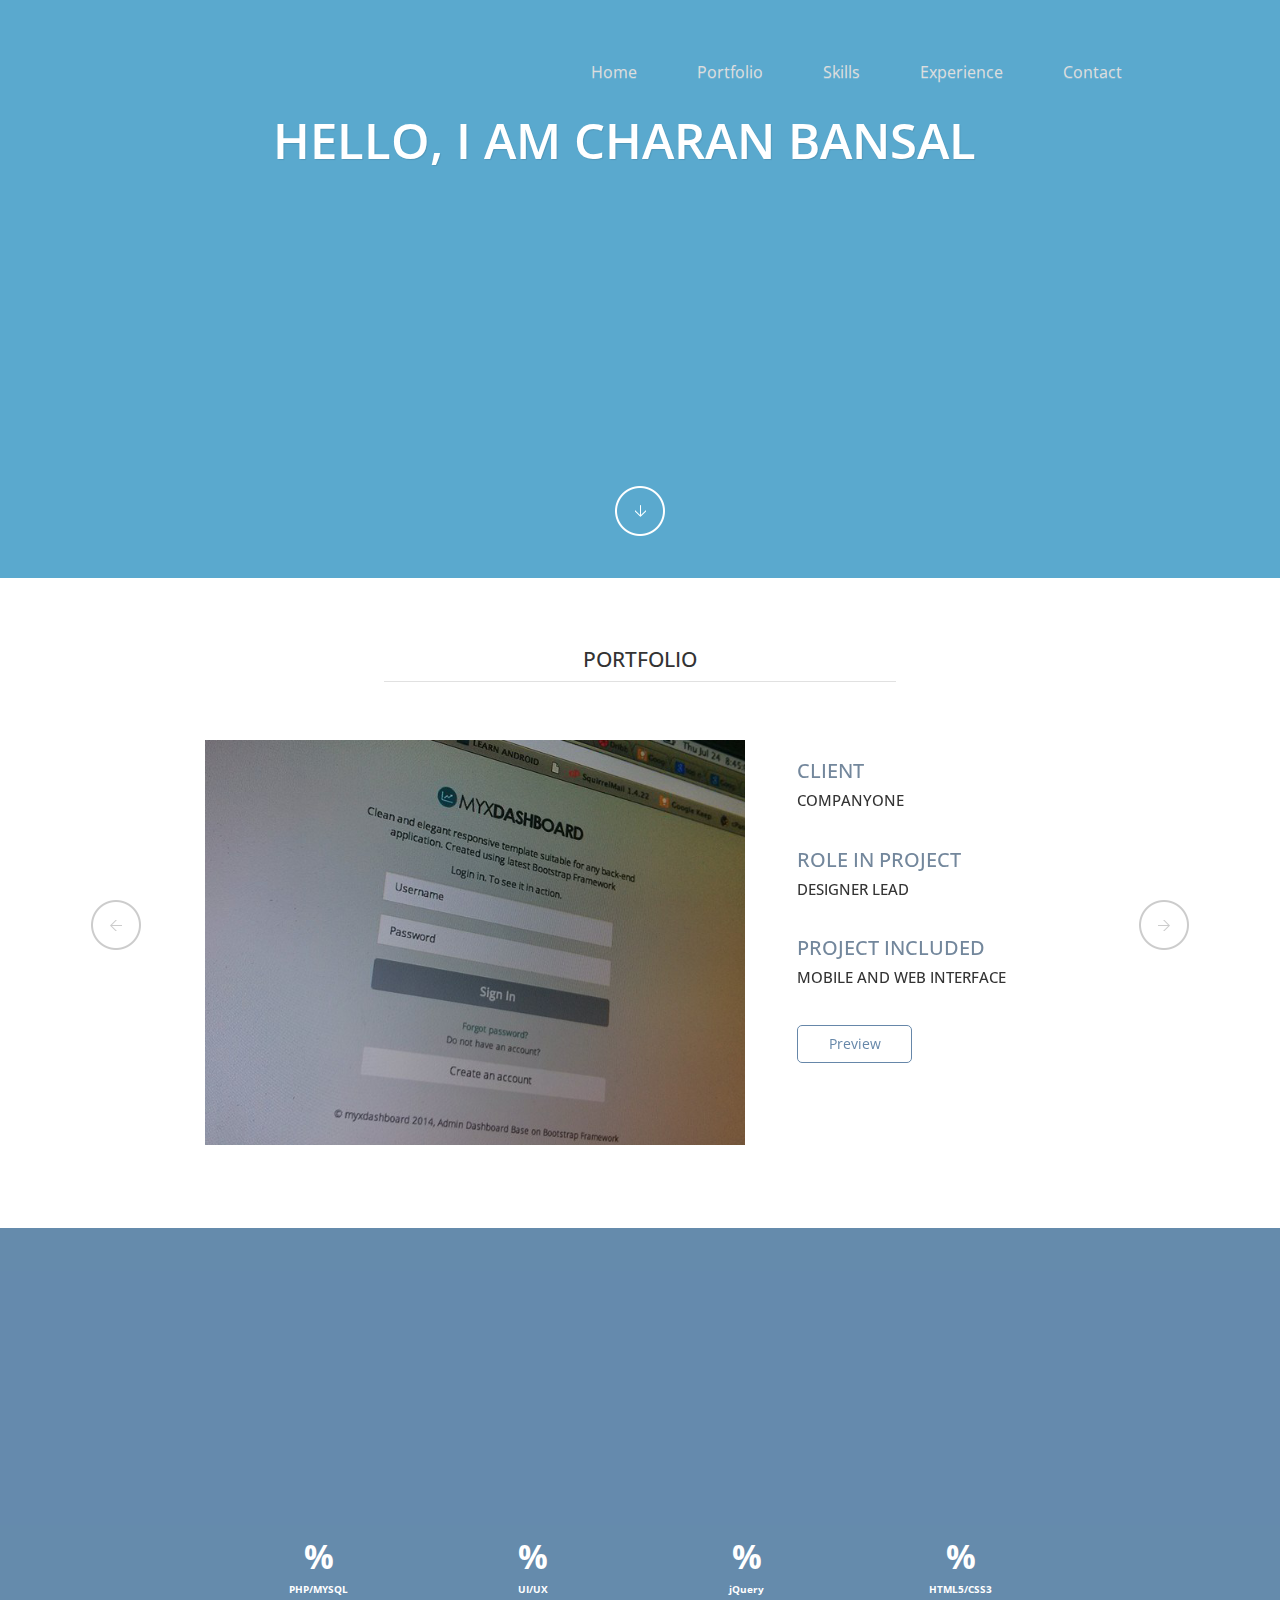
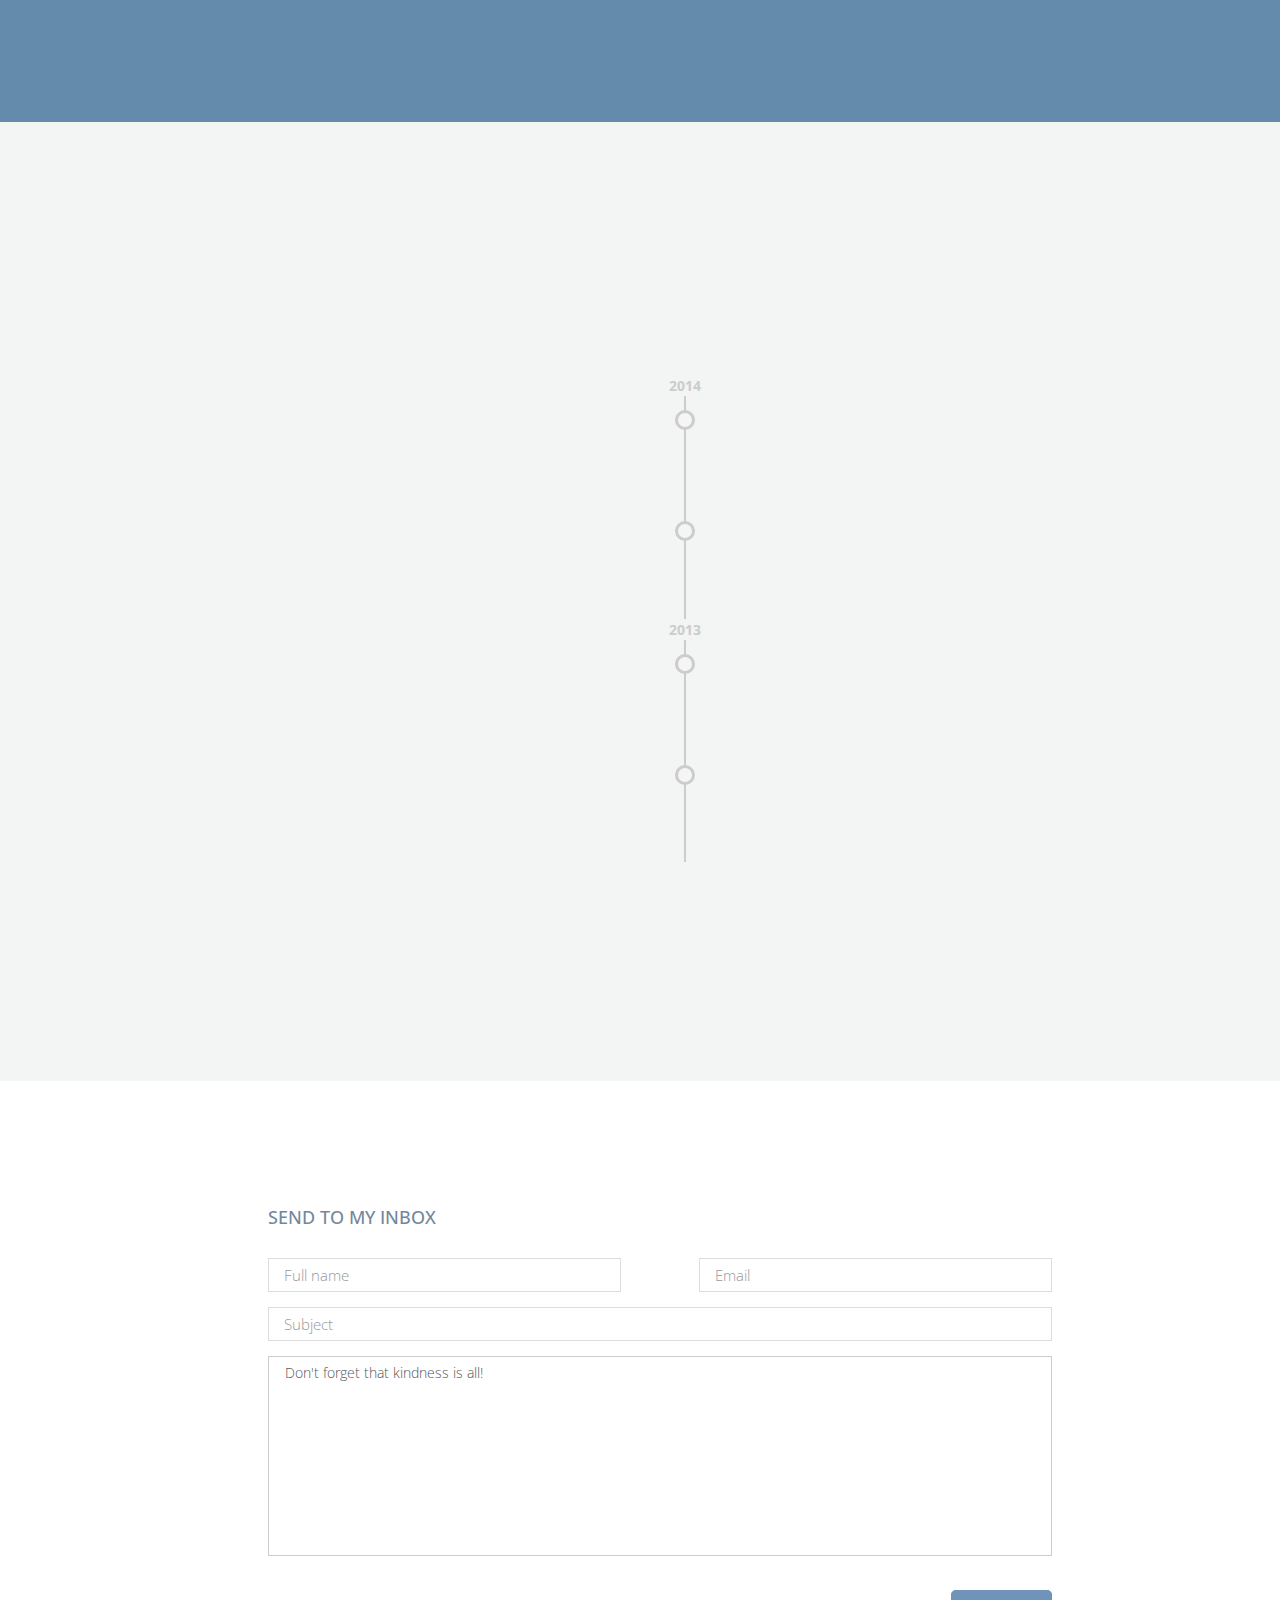
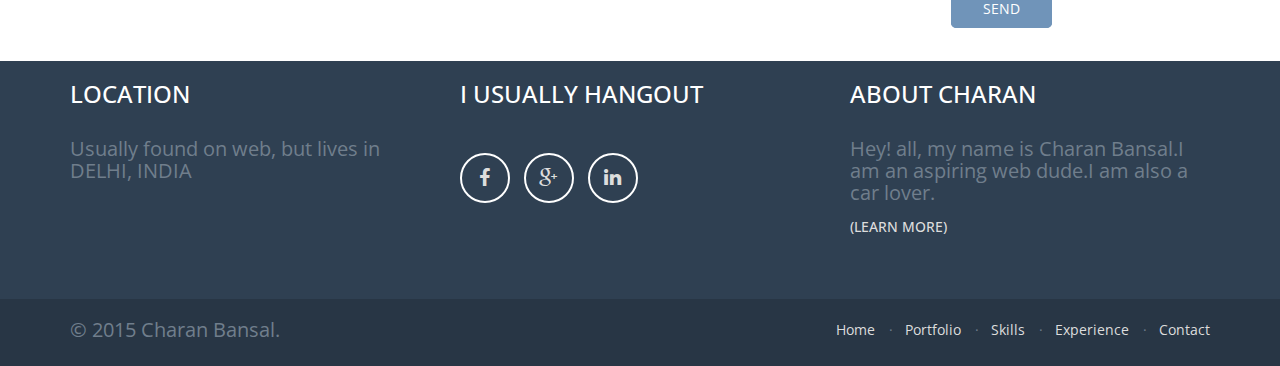
==== commit d9030e95: "1" ====
--- a/index.html
+++ b/index.html
@@ -361,6 +361,36 @@
 		<footer class="dark-bg">
 			<div class="container inner">
 				<div class="row">
+                    <div class="footer-col col-md-4">
+                        <h3>Location</h3>
+                        <p>Usually found on web, but lives in <br>DELHI, INDIA</p>
+                    </div>
+                    <div class="footer-col col-md-4">
+                        <h3>I Usually Hangout</h3>
+                        <ul class="list-inline">
+                            <li>
+                                <a href="https://www.facebook.com/charanbansal" class="btn-social btn-outline" target="_blank"><i class="fa fa-fw fa-facebook"></i></a>
+                            </li>
+                            <li>
+                                <a href="https://www.google.com/+charanbansal1" class="btn-social btn-outline" target="_blank"><i class="fa fa-fw fa-google-plus"></i></a>
+                            </li>
+                          <!--  <li>
+                                <a href="#" class="btn-social btn-outline"><i class="fa fa-fw fa-twitter"></i></a>
+                            </li>-->
+                            <li>
+                                <a href="https://in.linkedin.com/in/charanbansal" class="btn-social btn-outline" target="_blank"><i class="fa fa-fw fa-linkedin"></i></a>
+                            </li>
+                           <!-- <li>
+                                <a href="#" class="btn-social btn-outline"><i class="fa fa-fw fa-dribbble"></i></a>
+                            </li>-->
+                        </ul>
+                    </div>
+                    <div class="footer-col col-md-4">
+                        <h3>About charan</h3>
+                        <p>Hey! all, my name is Charan Bansal.I am an aspiring web dude.I am also a car lover.<br></p><h5><a href="#about">(learn more)</a></h5><p></p><a href="#about">
+                    </a></div><a href="#about">
+                </a></div>
+				<!--div class="row">
 					
 					<div class="col-md-3 col-sm-6 inner">
 						<h4>Who I am</h4>
@@ -370,44 +400,44 @@
 						<p>Magnis modipsae voloratati andigen daepeditem quiate re porem que aut labor. Laceaque eictemperum quiae sitiorem rest non restibusaes maio es dem tumquam.</p>
 					</div><!-- /.col -->
 					
-							<div class="col-md-3 col-sm-6 inner">
+							<!--div class="col-md-3 col-sm-6 inner">
 								<h4>Latest works</h4>
 								
 								<div class="row">								
 									<div class="col-xs-6 thumb">
 									<a href="#"><img src="images/work01.jpg" alt=""></a>
   									<div class="thehover"><i class="fa fa-link fa-4x"></i></div>
-									</div><!-- /.thumb -->
+									</div>
 									
 									<div class="col-xs-6 thumb">
 									<a href="#"><img src="images/work02.jpg" alt=""></a>
 									<div class="thehover"><i class="fa fa-link fa-4x"></i></div>
-									</div><!-- /.thumb -->
+									</div>
 									
 									<div class="col-xs-6 thumb">
 									<a href="#"><img src="images/work03.jpg" alt=""></a>
 									<div class="thehover"><i class="fa fa-link fa-4x"></i></div>
-									</div><!-- /.thumb -->
+									</div>
 									
 									<div class="col-xs-6 thumb">
 									<a href="#"><img src="images/work04.jpg" alt=""></a>
 									<div class="thehover"><i class="fa fa-link fa-4x"></i></div>
-									</div><!-- /.thumb -->	
-								</div><!-- /.row -->
+									</div>
+								</div>
 							</div><!-- /.col -->
 					
 					
-							<div class="col-md-3 col-sm-6 inner">
+							<!--div class="col-md-3 col-sm-6 inner">
 								<h4>Get In Touch</h4>
 								<p>Doloreiur quia commolu ptatemp dolupta oreprerum tibusam eumenis et consent accullignis dentibea autem inisita.</p>
 								<ul class="contacts">
 									<li><i class="fa fa-map-marker"></i> Mountain View, CA 94043</li>
 									<li><i class="fa fa-phone"></i> +00 (123) 456 78 90</li>
 									<li><i class="fa fa-envelope-o"></i> <a href="#">info@domain.com</a></li>
-								</ul><!-- /.contacts -->
+								</ul>
 							</div><!-- /.col -->
 					
-							<div class="col-md-3 col-sm-6 inner">
+							<!--div class="col-md-3 col-sm-6 inner">
 								<h4>Free updates</h4>
 								<p>Conecus iure posae volor remped modis aut lor volor accabora incim resto explabo.</p>
 								
@@ -417,8 +447,9 @@
 									<button type="submit" class="btn btn-success btn-submit">Subscribe</button>
 								</form>
 						
-							</div><!-- /.col -->
+							</div--><!-- /.col -->
 				</div><!-- /.row --> 
+		
 			</div><!-- container inner-->
 
 
